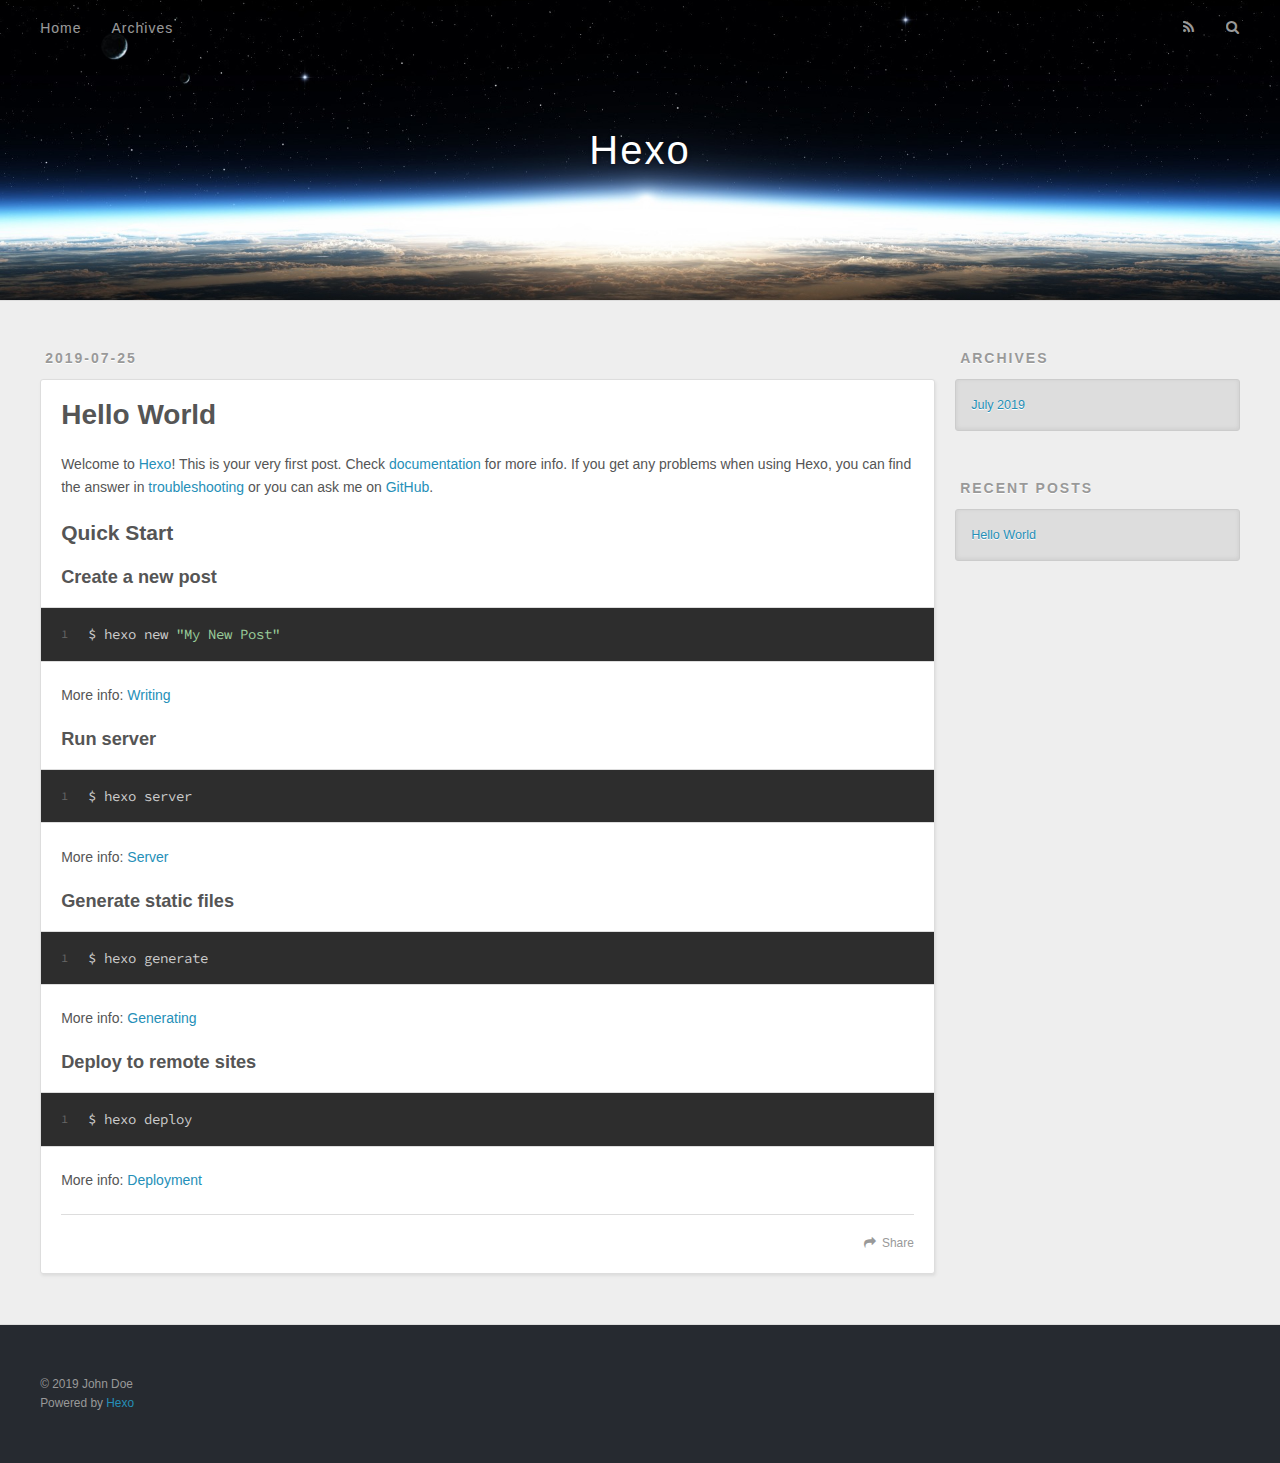
==== index.html @ 96d67572 "Site updated: 2019-07-25 00:45:36" ====
<!DOCTYPE html>
<html>
<head><meta name="generator" content="Hexo 3.9.0">
  <meta charset="utf-8">
  

  
  <title>Hexo</title>
  <meta name="viewport" content="width=device-width, initial-scale=1, maximum-scale=1">
  <meta property="og:type" content="website">
<meta property="og:title" content="Hexo">
<meta property="og:url" content="http://yoursite.com/index.html">
<meta property="og:site_name" content="Hexo">
<meta property="og:locale" content="default">
<meta name="twitter:card" content="summary">
<meta name="twitter:title" content="Hexo">
  
    <link rel="alternate" href="/atom.xml" title="Hexo" type="application/atom+xml">
  
  
    <link rel="icon" href="/favicon.png">
  
  
    <link href="//fonts.googleapis.com/css?family=Source+Code+Pro" rel="stylesheet" type="text/css">
  
  <link rel="stylesheet" href="/css/style.css">
</head>
</html>
<body>
  <div id="container">
    <div id="wrap">
      <header id="header">
  <div id="banner"></div>
  <div id="header-outer" class="outer">
    <div id="header-title" class="inner">
      <h1 id="logo-wrap">
        <a href="/" id="logo">Hexo</a>
      </h1>
      
    </div>
    <div id="header-inner" class="inner">
      <nav id="main-nav">
        <a id="main-nav-toggle" class="nav-icon"></a>
        
          <a class="main-nav-link" href="/">Home</a>
        
          <a class="main-nav-link" href="/archives">Archives</a>
        
      </nav>
      <nav id="sub-nav">
        
          <a id="nav-rss-link" class="nav-icon" href="/atom.xml" title="RSS Feed"></a>
        
        <a id="nav-search-btn" class="nav-icon" title="Search"></a>
      </nav>
      <div id="search-form-wrap">
        <form action="//google.com/search" method="get" accept-charset="UTF-8" class="search-form"><input type="search" name="q" class="search-form-input" placeholder="Search"><button type="submit" class="search-form-submit">&#xF002;</button><input type="hidden" name="sitesearch" value="http://yoursite.com"></form>
      </div>
    </div>
  </div>
</header>
      <div class="outer">
        <section id="main">
  
    <article id="post-hello-world" class="article article-type-post" itemscope itemprop="blogPost">
  <div class="article-meta">
    <a href="/2019/07/25/hello-world/" class="article-date">
  <time datetime="2019-07-24T16:30:35.988Z" itemprop="datePublished">2019-07-25</time>
</a>
    
  </div>
  <div class="article-inner">
    
    
      <header class="article-header">
        
  
    <h1 itemprop="name">
      <a class="article-title" href="/2019/07/25/hello-world/">Hello World</a>
    </h1>
  

      </header>
    
    <div class="article-entry" itemprop="articleBody">
      
        <p>Welcome to <a href="https://hexo.io/" target="_blank" rel="noopener">Hexo</a>! This is your very first post. Check <a href="https://hexo.io/docs/" target="_blank" rel="noopener">documentation</a> for more info. If you get any problems when using Hexo, you can find the answer in <a href="https://hexo.io/docs/troubleshooting.html" target="_blank" rel="noopener">troubleshooting</a> or you can ask me on <a href="https://github.com/hexojs/hexo/issues" target="_blank" rel="noopener">GitHub</a>.</p>
<h2 id="Quick-Start"><a href="#Quick-Start" class="headerlink" title="Quick Start"></a>Quick Start</h2><h3 id="Create-a-new-post"><a href="#Create-a-new-post" class="headerlink" title="Create a new post"></a>Create a new post</h3><figure class="highlight bash"><table><tr><td class="gutter"><pre><span class="line">1</span><br></pre></td><td class="code"><pre><span class="line">$ hexo new <span class="string">"My New Post"</span></span><br></pre></td></tr></table></figure>

<p>More info: <a href="https://hexo.io/docs/writing.html" target="_blank" rel="noopener">Writing</a></p>
<h3 id="Run-server"><a href="#Run-server" class="headerlink" title="Run server"></a>Run server</h3><figure class="highlight bash"><table><tr><td class="gutter"><pre><span class="line">1</span><br></pre></td><td class="code"><pre><span class="line">$ hexo server</span><br></pre></td></tr></table></figure>

<p>More info: <a href="https://hexo.io/docs/server.html" target="_blank" rel="noopener">Server</a></p>
<h3 id="Generate-static-files"><a href="#Generate-static-files" class="headerlink" title="Generate static files"></a>Generate static files</h3><figure class="highlight bash"><table><tr><td class="gutter"><pre><span class="line">1</span><br></pre></td><td class="code"><pre><span class="line">$ hexo generate</span><br></pre></td></tr></table></figure>

<p>More info: <a href="https://hexo.io/docs/generating.html" target="_blank" rel="noopener">Generating</a></p>
<h3 id="Deploy-to-remote-sites"><a href="#Deploy-to-remote-sites" class="headerlink" title="Deploy to remote sites"></a>Deploy to remote sites</h3><figure class="highlight bash"><table><tr><td class="gutter"><pre><span class="line">1</span><br></pre></td><td class="code"><pre><span class="line">$ hexo deploy</span><br></pre></td></tr></table></figure>

<p>More info: <a href="https://hexo.io/docs/deployment.html" target="_blank" rel="noopener">Deployment</a></p>

      
    </div>
    <footer class="article-footer">
      <a data-url="http://yoursite.com/2019/07/25/hello-world/" data-id="cjyhhbfbd0000ii1xx4ukl75j" class="article-share-link">Share</a>
      
      
    </footer>
  </div>
  
</article>


  


</section>
        
          <aside id="sidebar">
  
    

  
    

  
    
  
    
  <div class="widget-wrap">
    <h3 class="widget-title">Archives</h3>
    <div class="widget">
      <ul class="archive-list"><li class="archive-list-item"><a class="archive-list-link" href="/archives/2019/07/">July 2019</a></li></ul>
    </div>
  </div>


  
    
  <div class="widget-wrap">
    <h3 class="widget-title">Recent Posts</h3>
    <div class="widget">
      <ul>
        
          <li>
            <a href="/2019/07/25/hello-world/">Hello World</a>
          </li>
        
      </ul>
    </div>
  </div>

  
</aside>
        
      </div>
      <footer id="footer">
  
  <div class="outer">
    <div id="footer-info" class="inner">
      &copy; 2019 John Doe<br>
      Powered by <a href="http://hexo.io/" target="_blank">Hexo</a>
    </div>
  </div>
</footer>
    </div>
    <nav id="mobile-nav">
  
    <a href="/" class="mobile-nav-link">Home</a>
  
    <a href="/archives" class="mobile-nav-link">Archives</a>
  
</nav>
    

<script src="//ajax.googleapis.com/ajax/libs/jquery/2.0.3/jquery.min.js"></script>


  <link rel="stylesheet" href="/fancybox/jquery.fancybox.css">
  <script src="/fancybox/jquery.fancybox.pack.js"></script>


<script src="/js/script.js"></script>



  </div>
</body>
</html>
---- css/style.css ----
body {
  width: 100%;
}
body:before,
body:after {
  content: "";
  display: table;
}
body:after {
  clear: both;
}
html,
body,
div,
span,
applet,
object,
iframe,
h1,
h2,
h3,
h4,
h5,
h6,
p,
blockquote,
pre,
a,
abbr,
acronym,
address,
big,
cite,
code,
del,
dfn,
em,
img,
ins,
kbd,
q,
s,
samp,
small,
strike,
strong,
sub,
sup,
tt,
var,
dl,
dt,
dd,
ol,
ul,
li,
fieldset,
form,
label,
legend,
table,
caption,
tbody,
tfoot,
thead,
tr,
th,
td {
  margin: 0;
  padding: 0;
  border: 0;
  outline: 0;
  font-weight: inherit;
  font-style: inherit;
  font-family: inherit;
  font-size: 100%;
  vertical-align: baseline;
}
body {
  line-height: 1;
  color: #000;
  background: #fff;
}
ol,
ul {
  list-style: none;
}
table {
  border-collapse: separate;
  border-spacing: 0;
  vertical-align: middle;
}
caption,
th,
td {
  text-align: left;
  font-weight: normal;
  vertical-align: middle;
}
a img {
  border: none;
}
input,
button {
  margin: 0;
  padding: 0;
}
input::-moz-focus-inner,
button::-moz-focus-inner {
  border: 0;
  padding: 0;
}
@font-face {
  font-family: FontAwesome;
  font-style: normal;
  font-weight: normal;
  src: url("fonts/fontawesome-webfont.eot?v=#4.0.3");
  src: url("fonts/fontawesome-webfont.eot?#iefix&v=#4.0.3") format("embedded-opentype"), url("fonts/fontawesome-webfont.woff?v=#4.0.3") format("woff"), url("fonts/fontawesome-webfont.ttf?v=#4.0.3") format("truetype"), url("fonts/fontawesome-webfont.svg#fontawesomeregular?v=#4.0.3") format("svg");
}
html,
body,
#container {
  height: 100%;
}
body {
  background: #eee;
  font: 14px -apple-system, BlinkMacSystemFont, "Segoe UI", "Roboto", "Oxygen", "Ubuntu", "Cantarell", "Fira Sans", "Droid Sans", "Helvetica Neue", sans-serif;
  -webkit-text-size-adjust: 100%;
}
.outer {
  max-width: 1220px;
  margin: 0 auto;
  padding: 0 20px;
}
.outer:before,
.outer:after {
  content: "";
  display: table;
}
.outer:after {
  clear: both;
}
.inner {
  display: inline;
  float: left;
  width: 98.33333333333333%;
  margin: 0 0.833333333333333%;
}
.left,
.alignleft {
  float: left;
}
.right,
.alignright {
  float: right;
}
.clear {
  clear: both;
}
#container {
  position: relative;
}
.mobile-nav-on {
  overflow: hidden;
}
#wrap {
  height: 100%;
  width: 100%;
  position: absolute;
  top: 0;
  left: 0;
  -webkit-transition: 0.2s ease-out;
  -moz-transition: 0.2s ease-out;
  -ms-transition: 0.2s ease-out;
  transition: 0.2s ease-out;
  z-index: 1;
  background: #eee;
}
.mobile-nav-on #wrap {
  left: 280px;
}
@media screen and (min-width: 768px) {
  #main {
    display: inline;
    float: left;
    width: 73.33333333333333%;
    margin: 0 0.833333333333333%;
  }
}
.article-date,
.article-category-link,
.archive-year,
.widget-title {
  text-decoration: none;
  text-transform: uppercase;
  letter-spacing: 2px;
  color: #999;
  margin-bottom: 1em;
  margin-left: 5px;
  line-height: 1em;
  text-shadow: 0 1px #fff;
  font-weight: bold;
}
.article-inner,
.archive-article-inner {
  background: #fff;
  -webkit-box-shadow: 1px 2px 3px #ddd;
  box-shadow: 1px 2px 3px #ddd;
  border: 1px solid #ddd;
  border-radius: 3px;
}
.article-entry h1,
.widget h1 {
  font-size: 2em;
}
.article-entry h2,
.widget h2 {
  font-size: 1.5em;
}
.article-entry h3,
.widget h3 {
  font-size: 1.3em;
}
.article-entry h4,
.widget h4 {
  font-size: 1.2em;
}
.article-entry h5,
.widget h5 {
  font-size: 1em;
}
.article-entry h6,
.widget h6 {
  font-size: 1em;
  color: #999;
}
.article-entry hr,
.widget hr {
  border: 1px dashed #ddd;
}
.article-entry strong,
.widget strong {
  font-weight: bold;
}
.article-entry em,
.widget em,
.article-entry cite,
.widget cite {
  font-style: italic;
}
.article-entry sup,
.widget sup,
.article-entry sub,
.widget sub {
  font-size: 0.75em;
  line-height: 0;
  position: relative;
  vertical-align: baseline;
}
.article-entry sup,
.widget sup {
  top: -0.5em;
}
.article-entry sub,
.widget sub {
  bottom: -0.2em;
}
.article-entry small,
.widget small {
  font-size: 0.85em;
}
.article-entry acronym,
.widget acronym,
.article-entry abbr,
.widget abbr {
  border-bottom: 1px dotted;
}
.article-entry ul,
.widget ul,
.article-entry ol,
.widget ol,
.article-entry dl,
.widget dl {
  margin: 0 20px;
  line-height: 1.6em;
}
.article-entry ul ul,
.widget ul ul,
.article-entry ol ul,
.widget ol ul,
.article-entry ul ol,
.widget ul ol,
.article-entry ol ol,
.widget ol ol {
  margin-top: 0;
  margin-bottom: 0;
}
.article-entry ul,
.widget ul {
  list-style: disc;
}
.article-entry ol,
.widget ol {
  list-style: decimal;
}
.article-entry dt,
.widget dt {
  font-weight: bold;
}
#header {
  height: 300px;
  position: relative;
  border-bottom: 1px solid #ddd;
}
#header:before,
#header:after {
  content: "";
  position: absolute;
  left: 0;
  right: 0;
  height: 40px;
}
#header:before {
  top: 0;
  background: -webkit-linear-gradient(rgba(0,0,0,0.2), transparent);
  background: -moz-linear-gradient(rgba(0,0,0,0.2), transparent);
  background: -ms-linear-gradient(rgba(0,0,0,0.2), transparent);
  background: linear-gradient(rgba(0,0,0,0.2), transparent);
}
#header:after {
  bottom: 0;
  background: -webkit-linear-gradient(transparent, rgba(0,0,0,0.2));
  background: -moz-linear-gradient(transparent, rgba(0,0,0,0.2));
  background: -ms-linear-gradient(transparent, rgba(0,0,0,0.2));
  background: linear-gradient(transparent, rgba(0,0,0,0.2));
}
#header-outer {
  height: 100%;
  position: relative;
}
#header-inner {
  position: relative;
  overflow: hidden;
}
#banner {
  position: absolute;
  top: 0;
  left: 0;
  width: 100%;
  height: 100%;
  background: url("images/banner.jpg") center #000;
  -webkit-background-size: cover;
  -moz-background-size: cover;
  background-size: cover;
  z-index: -1;
}
#header-title {
  text-align: center;
  height: 40px;
  position: absolute;
  top: 50%;
  left: 0;
  margin-top: -20px;
}
#logo,
#subtitle {
  text-decoration: none;
  color: #fff;
  font-weight: 300;
  text-shadow: 0 1px 4px rgba(0,0,0,0.3);
}
#logo {
  font-size: 40px;
  line-height: 40px;
  letter-spacing: 2px;
}
#subtitle {
  font-size: 16px;
  line-height: 16px;
  letter-spacing: 1px;
}
#subtitle-wrap {
  margin-top: 16px;
}
#main-nav {
  float: left;
  margin-left: -15px;
}
.nav-icon,
.main-nav-link {
  float: left;
  color: #fff;
  opacity: 0.6;
  text-decoration: none;
  text-shadow: 0 1px rgba(0,0,0,0.2);
  -webkit-transition: opacity 0.2s;
  -moz-transition: opacity 0.2s;
  -ms-transition: opacity 0.2s;
  transition: opacity 0.2s;
  display: block;
  padding: 20px 15px;
}
.nav-icon:hover,
.main-nav-link:hover {
  opacity: 1;
}
.nav-icon {
  font-family: FontAwesome;
  text-align: center;
  font-size: 14px;
  width: 14px;
  height: 14px;
  padding: 20px 15px;
  position: relative;
  cursor: pointer;
}
.main-nav-link {
  font-weight: 300;
  letter-spacing: 1px;
}
@media screen and (max-width: 479px) {
  .main-nav-link {
    display: none;
  }
}
#main-nav-toggle {
  display: none;
}
#main-nav-toggle:before {
  content: "\f0c9";
}
@media screen and (max-width: 479px) {
  #main-nav-toggle {
    display: block;
  }
}
#sub-nav {
  float: right;
  margin-right: -15px;
}
#nav-rss-link:before {
  content: "\f09e";
}
#nav-search-btn:before {
  content: "\f002";
}
#search-form-wrap {
  position: absolute;
  top: 15px;
  width: 150px;
  height: 30px;
  right: -150px;
  opacity: 0;
  -webkit-transition: 0.2s ease-out;
  -moz-transition: 0.2s ease-out;
  -ms-transition: 0.2s ease-out;
  transition: 0.2s ease-out;
}
#search-form-wrap.on {
  opacity: 1;
  right: 0;
}
@media screen and (max-width: 479px) {
  #search-form-wrap {
    width: 100%;
    right: -100%;
  }
}
.search-form {
  position: absolute;
  top: 0;
  left: 0;
  right: 0;
  background: #fff;
  padding: 5px 15px;
  border-radius: 15px;
  -webkit-box-shadow: 0 0 10px rgba(0,0,0,0.3);
  box-shadow: 0 0 10px rgba(0,0,0,0.3);
}
.search-form-input {
  border: none;
  background: none;
  color: #555;
  width: 100%;
  font: 13px -apple-system, BlinkMacSystemFont, "Segoe UI", "Roboto", "Oxygen", "Ubuntu", "Cantarell", "Fira Sans", "Droid Sans", "Helvetica Neue", sans-serif;
  outline: none;
}
.search-form-input::-webkit-search-results-decoration,
.search-form-input::-webkit-search-cancel-button {
  -webkit-appearance: none;
}
.search-form-submit {
  position: absolute;
  top: 50%;
  right: 10px;
  margin-top: -7px;
  font: 13px FontAwesome;
  border: none;
  background: none;
  color: #bbb;
  cursor: pointer;
}
.search-form-submit:hover,
.search-form-submit:focus {
  color: #777;
}
.article {
  margin: 50px 0;
}
.article-inner {
  overflow: hidden;
}
.article-meta:before,
.article-meta:after {
  content: "";
  display: table;
}
.article-meta:after {
  clear: both;
}
.article-date {
  float: left;
}
.article-category {
  float: left;
  line-height: 1em;
  color: #ccc;
  text-shadow: 0 1px #fff;
  margin-left: 8px;
}
.article-category:before {
  content: "\2022";
}
.article-category-link {
  margin: 0 12px 1em;
}
.article-header {
  padding: 20px 20px 0;
}
.article-title {
  text-decoration: none;
  font-size: 2em;
  font-weight: bold;
  color: #555;
  line-height: 1.1em;
  -webkit-transition: color 0.2s;
  -moz-transition: color 0.2s;
  -ms-transition: color 0.2s;
  transition: color 0.2s;
}
a.article-title:hover {
  color: #258fb8;
}
.article-entry {
  color: #555;
  padding: 0 20px;
}
.article-entry:before,
.article-entry:after {
  content: "";
  display: table;
}
.article-entry:after {
  clear: both;
}
.article-entry p,
.article-entry table {
  line-height: 1.6em;
  margin: 1.6em 0;
}
.article-entry h1,
.article-entry h2,
.article-entry h3,
.article-entry h4,
.article-entry h5,
.article-entry h6 {
  font-weight: bold;
}
.article-entry h1,
.article-entry h2,
.article-entry h3,
.article-entry h4,
.article-entry h5,
.article-entry h6 {
  line-height: 1.1em;
  margin: 1.1em 0;
}
.article-entry a {
  color: #258fb8;
  text-decoration: none;
}
.article-entry a:hover {
  text-decoration: underline;
}
.article-entry ul,
.article-entry ol,
.article-entry dl {
  margin-top: 1.6em;
  margin-bottom: 1.6em;
}
.article-entry img,
.article-entry video {
  max-width: 100%;
  height: auto;
  display: block;
  margin: auto;
}
.article-entry iframe {
  border: none;
}
.article-entry table {
  width: 100%;
  border-collapse: collapse;
  border-spacing: 0;
}
.article-entry th {
  font-weight: bold;
  border-bottom: 3px solid #ddd;
  padding-bottom: 0.5em;
}
.article-entry td {
  border-bottom: 1px solid #ddd;
  padding: 10px 0;
}
.article-entry blockquote {
  font-family: Georgia, "Times New Roman", serif;
  font-size: 1.4em;
  margin: 1.6em 20px;
  text-align: center;
}
.article-entry blockquote footer {
  font-size: 14px;
  margin: 1.6em 0;
  font-family: -apple-system, BlinkMacSystemFont, "Segoe UI", "Roboto", "Oxygen", "Ubuntu", "Cantarell", "Fira Sans", "Droid Sans", "Helvetica Neue", sans-serif;
}
.article-entry blockquote footer cite:before {
  content: "—";
  padding: 0 0.5em;
}
.article-entry .pullquote {
  text-align: left;
  width: 45%;
  margin: 0;
}
.article-entry .pullquote.left {
  margin-left: 0.5em;
  margin-right: 1em;
}
.article-entry .pullquote.right {
  margin-right: 0.5em;
  margin-left: 1em;
}
.article-entry .caption {
  color: #999;
  display: block;
  font-size: 0.9em;
  margin-top: 0.5em;
  position: relative;
  text-align: center;
}
.article-entry .video-container {
  position: relative;
  padding-top: 56.25%;
  height: 0;
  overflow: hidden;
}
.article-entry .video-container iframe,
.article-entry .video-container object,
.article-entry .video-container embed {
  position: absolute;
  top: 0;
  left: 0;
  width: 100%;
  height: 100%;
  margin-top: 0;
}
.article-more-link a {
  display: inline-block;
  line-height: 1em;
  padding: 6px 15px;
  border-radius: 15px;
  background: #eee;
  color: #999;
  text-shadow: 0 1px #fff;
  text-decoration: none;
}
.article-more-link a:hover {
  background: #258fb8;
  color: #fff;
  text-decoration: none;
  text-shadow: 0 1px #1e7293;
}
.article-footer {
  font-size: 0.85em;
  line-height: 1.6em;
  border-top: 1px solid #ddd;
  padding-top: 1.6em;
  margin: 0 20px 20px;
}
.article-footer:before,
.article-footer:after {
  content: "";
  display: table;
}
.article-footer:after {
  clear: both;
}
.article-footer a {
  color: #999;
  text-decoration: none;
}
.article-footer a:hover {
  color: #555;
}
.article-tag-list-item {
  float: left;
  margin-right: 10px;
}
.article-tag-list-link:before {
  content: "#";
}
.article-comment-link {
  float: right;
}
.article-comment-link:before {
  content: "\f075";
  font-family: FontAwesome;
  padding-right: 8px;
}
.article-share-link {
  cursor: pointer;
  float: right;
  margin-left: 20px;
}
.article-share-link:before {
  content: "\f064";
  font-family: FontAwesome;
  padding-right: 6px;
}
#article-nav {
  position: relative;
}
#article-nav:before,
#article-nav:after {
  content: "";
  display: table;
}
#article-nav:after {
  clear: both;
}
@media screen and (min-width: 768px) {
  #article-nav {
    margin: 50px 0;
  }
  #article-nav:before {
    width: 8px;
    height: 8px;
    position: absolute;
    top: 50%;
    left: 50%;
    margin-top: -4px;
    margin-left: -4px;
    content: "";
    border-radius: 50%;
    background: #ddd;
    -webkit-box-shadow: 0 1px 2px #fff;
    box-shadow: 0 1px 2px #fff;
  }
}
.article-nav-link-wrap {
  text-decoration: none;
  text-shadow: 0 1px #fff;
  color: #999;
  -webkit-box-sizing: border-box;
  -moz-box-sizing: border-box;
  box-sizing: border-box;
  margin-top: 50px;
  text-align: center;
  display: block;
}
.article-nav-link-wrap:hover {
  color: #555;
}
@media screen and (min-width: 768px) {
  .article-nav-link-wrap {
    width: 50%;
    margin-top: 0;
  }
}
@media screen and (min-width: 768px) {
  #article-nav-newer {
    float: left;
    text-align: right;
    padding-right: 20px;
  }
}
@media screen and (min-width: 768px) {
  #article-nav-older {
    float: right;
    text-align: left;
    padding-left: 20px;
  }
}
.article-nav-caption {
  text-transform: uppercase;
  letter-spacing: 2px;
  color: #ddd;
  line-height: 1em;
  font-weight: bold;
}
#article-nav-newer .article-nav-caption {
  margin-right: -2px;
}
.article-nav-title {
  font-size: 0.85em;
  line-height: 1.6em;
  margin-top: 0.5em;
}
.article-share-box {
  position: absolute;
  display: none;
  background: #fff;
  -webkit-box-shadow: 1px 2px 10px rgba(0,0,0,0.2);
  box-shadow: 1px 2px 10px rgba(0,0,0,0.2);
  border-radius: 3px;
  margin-left: -145px;
  overflow: hidden;
  z-index: 1;
}
.article-share-box.on {
  display: block;
}
.article-share-input {
  width: 100%;
  background: none;
  -webkit-box-sizing: border-box;
  -moz-box-sizing: border-box;
  box-sizing: border-box;
  font: 14px -apple-system, BlinkMacSystemFont, "Segoe UI", "Roboto", "Oxygen", "Ubuntu", "Cantarell", "Fira Sans", "Droid Sans", "Helvetica Neue", sans-serif;
  padding: 0 15px;
  color: #555;
  outline: none;
  border: 1px solid #ddd;
  border-radius: 3px 3px 0 0;
  height: 36px;
  line-height: 36px;
}
.article-share-links {
  background: #eee;
}
.article-share-links:before,
.article-share-links:after {
  content: "";
  display: table;
}
.article-share-links:after {
  clear: both;
}
.article-share-twitter,
.article-share-facebook,
.article-share-pinterest,
.article-share-google {
  width: 50px;
  height: 36px;
  display: block;
  float: left;
  position: relative;
  color: #999;
  text-shadow: 0 1px #fff;
}
.article-share-twitter:before,
.article-share-facebook:before,
.article-share-pinterest:before,
.article-share-google:before {
  font-size: 20px;
  font-family: FontAwesome;
  width: 20px;
  height: 20px;
  position: absolute;
  top: 50%;
  left: 50%;
  margin-top: -10px;
  margin-left: -10px;
  text-align: center;
}
.article-share-twitter:hover,
.article-share-facebook:hover,
.article-share-pinterest:hover,
.article-share-google:hover {
  color: #fff;
}
.article-share-twitter:before {
  content: "\f099";
}
.article-share-twitter:hover {
  background: #00aced;
  text-shadow: 0 1px #008abe;
}
.article-share-facebook:before {
  content: "\f09a";
}
.article-share-facebook:hover {
  background: #3b5998;
  text-shadow: 0 1px #2f477a;
}
.article-share-pinterest:before {
  content: "\f0d2";
}
.article-share-pinterest:hover {
  background: #cb2027;
  text-shadow: 0 1px #a21a1f;
}
.article-share-google:before {
  content: "\f0d5";
}
.article-share-google:hover {
  background: #dd4b39;
  text-shadow: 0 1px #be3221;
}
.article-gallery {
  background: #000;
  position: relative;
}
.article-gallery-photos {
  position: relative;
  overflow: hidden;
}
.article-gallery-img {
  display: none;
  max-width: 100%;
}
.article-gallery-img:first-child {
  display: block;
}
.article-gallery-img.loaded {
  position: absolute;
  display: block;
}
.article-gallery-img img {
  display: block;
  max-width: 100%;
  margin: 0 auto;
}
#comments {
  background: #fff;
  -webkit-box-shadow: 1px 2px 3px #ddd;
  box-shadow: 1px 2px 3px #ddd;
  padding: 20px;
  border: 1px solid #ddd;
  border-radius: 3px;
  margin: 50px 0;
}
#comments a {
  color: #258fb8;
}
.archives-wrap {
  margin: 50px 0;
}
.archives:before,
.archives:after {
  content: "";
  display: table;
}
.archives:after {
  clear: both;
}
.archive-year-wrap {
  margin-bottom: 1em;
}
.archives {
  -webkit-column-gap: 10px;
  -moz-column-gap: 10px;
  column-gap: 10px;
}
@media screen and (min-width: 480px) and (max-width: 767px) {
  .archives {
    -webkit-column-count: 2;
    -moz-column-count: 2;
    column-count: 2;
  }
}
@media screen and (min-width: 768px) {
  .archives {
    -webkit-column-count: 3;
    -moz-column-count: 3;
    column-count: 3;
  }
}
.archive-article {
  -webkit-column-break-inside: avoid;
  page-break-inside: avoid;
  overflow: hidden;
  break-inside: avoid-column;
}
.archive-article-inner {
  padding: 10px;
  margin-bottom: 15px;
}
.archive-article-title {
  text-decoration: none;
  font-weight: bold;
  color: #555;
  -webkit-transition: color 0.2s;
  -moz-transition: color 0.2s;
  -ms-transition: color 0.2s;
  transition: color 0.2s;
  line-height: 1.6em;
}
.archive-article-title:hover {
  color: #258fb8;
}
.archive-article-footer {
  margin-top: 1em;
}
.archive-article-date {
  color: #999;
  text-decoration: none;
  font-size: 0.85em;
  line-height: 1em;
  margin-bottom: 0.5em;
  display: block;
}
#page-nav {
  margin: 50px auto;
  background: #fff;
  -webkit-box-shadow: 1px 2px 3px #ddd;
  box-shadow: 1px 2px 3px #ddd;
  border: 1px solid #ddd;
  border-radius: 3px;
  text-align: center;
  color: #999;
  overflow: hidden;
}
#page-nav:before,
#page-nav:after {
  content: "";
  display: table;
}
#page-nav:after {
  clear: both;
}
#page-nav a,
#page-nav span {
  padding: 10px 20px;
  line-height: 1;
  height: 2ex;
}
#page-nav a {
  color: #999;
  text-decoration: none;
}
#page-nav a:hover {
  background: #999;
  color: #fff;
}
#page-nav .prev {
  float: left;
}
#page-nav .next {
  float: right;
}
#page-nav .page-number {
  display: inline-block;
}
@media screen and (max-width: 479px) {
  #page-nav .page-number {
    display: none;
  }
}
#page-nav .current {
  color: #555;
  font-weight: bold;
}
#page-nav .space {
  color: #ddd;
}
#footer {
  background: #262a30;
  padding: 50px 0;
  border-top: 1px solid #ddd;
  color: #999;
}
#footer a {
  color: #258fb8;
  text-decoration: none;
}
#footer a:hover {
  text-decoration: underline;
}
#footer-info {
  line-height: 1.6em;
  font-size: 0.85em;
}
.article-entry pre,
.article-entry .highlight {
  background: #2d2d2d;
  margin: 0 -20px;
  padding: 15px 20px;
  border-style: solid;
  border-color: #ddd;
  border-width: 1px 0;
  overflow: auto;
  color: #ccc;
  line-height: 22.400000000000002px;
}
.article-entry .highlight .gutter pre,
.article-entry .gist .gist-file .gist-data .line-numbers {
  color: #666;
  font-size: 0.85em;
}
.article-entry pre,
.article-entry code {
  font-family: "Source Code Pro", Consolas, Monaco, Menlo, Consolas, monospace;
}
.article-entry code {
  background: #eee;
  text-shadow: 0 1px #fff;
  padding: 0 0.3em;
}
.article-entry pre code {
  background: none;
  text-shadow: none;
  padding: 0;
}
.article-entry .highlight pre {
  border: none;
  margin: 0;
  padding: 0;
}
.article-entry .highlight table {
  margin: 0;
  width: auto;
}
.article-entry .highlight td {
  border: none;
  padding: 0;
}
.article-entry .highlight figcaption {
  font-size: 0.85em;
  color: #999;
  line-height: 1em;
  margin-bottom: 1em;
}
.article-entry .highlight figcaption:before,
.article-entry .highlight figcaption:after {
  content: "";
  display: table;
}
.article-entry .highlight figcaption:after {
  clear: both;
}
.article-entry .highlight figcaption a {
  float: right;
}
.article-entry .highlight .gutter pre {
  text-align: right;
  padding-right: 20px;
}
.article-entry .highlight .line {
  height: 22.400000000000002px;
}
.article-entry .highlight .line.marked {
  background: #515151;
}
.article-entry .gist {
  margin: 0 -20px;
  border-style: solid;
  border-color: #ddd;
  border-width: 1px 0;
  background: #2d2d2d;
  padding: 15px 20px 15px 0;
}
.article-entry .gist .gist-file {
  border: none;
  font-family: "Source Code Pro", Consolas, Monaco, Menlo, Consolas, monospace;
  margin: 0;
}
.article-entry .gist .gist-file .gist-data {
  background: none;
  border: none;
}
.article-entry .gist .gist-file .gist-data .line-numbers {
  background: none;
  border: none;
  padding: 0 20px 0 0;
}
.article-entry .gist .gist-file .gist-data .line-data {
  padding: 0 !important;
}
.article-entry .gist .gist-file .highlight {
  margin: 0;
  padding: 0;
  border: none;
}
.article-entry .gist .gist-file .gist-meta {
  background: #2d2d2d;
  color: #999;
  font: 0.85em -apple-system, BlinkMacSystemFont, "Segoe UI", "Roboto", "Oxygen", "Ubuntu", "Cantarell", "Fira Sans", "Droid Sans", "Helvetica Neue", sans-serif;
  text-shadow: 0 0;
  padding: 0;
  margin-top: 1em;
  margin-left: 20px;
}
.article-entry .gist .gist-file .gist-meta a {
  color: #258fb8;
  font-weight: normal;
}
.article-entry .gist .gist-file .gist-meta a:hover {
  text-decoration: underline;
}
pre .comment,
pre .title {
  color: #999;
}
pre .variable,
pre .attribute,
pre .tag,
pre .regexp,
pre .ruby .constant,
pre .xml .tag .title,
pre .xml .pi,
pre .xml .doctype,
pre .html .doctype,
pre .css .id,
pre .css .class,
pre .css .pseudo {
  color: #f2777a;
}
pre .number,
pre .preprocessor,
pre .built_in,
pre .literal,
pre .params,
pre .constant {
  color: #f99157;
}
pre .class,
pre .ruby .class .title,
pre .css .rules .attribute {
  color: #9c9;
}
pre .string,
pre .value,
pre .inheritance,
pre .header,
pre .ruby .symbol,
pre .xml .cdata {
  color: #9c9;
}
pre .css .hexcolor {
  color: #6cc;
}
pre .function,
pre .python .decorator,
pre .python .title,
pre .ruby .function .title,
pre .ruby .title .keyword,
pre .perl .sub,
pre .javascript .title,
pre .coffeescript .title {
  color: #69c;
}
pre .keyword,
pre .javascript .function {
  color: #c9c;
}
@media screen and (max-width: 479px) {
  #mobile-nav {
    position: absolute;
    top: 0;
    left: 0;
    width: 280px;
    height: 100%;
    background: #191919;
    border-right: 1px solid #fff;
  }
}
@media screen and (max-width: 479px) {
  .mobile-nav-link {
    display: block;
    color: #999;
    text-decoration: none;
    padding: 15px 20px;
    font-weight: bold;
  }
  .mobile-nav-link:hover {
    color: #fff;
  }
}
@media screen and (min-width: 768px) {
  #sidebar {
    display: inline;
    float: left;
    width: 23.333333333333332%;
    margin: 0 0.833333333333333%;
  }
}
.widget-wrap {
  margin: 50px 0;
}
.widget {
  color: #777;
  text-shadow: 0 1px #fff;
  background: #ddd;
  -webkit-box-shadow: 0 -1px 4px #ccc inset;
  box-shadow: 0 -1px 4px #ccc inset;
  border: 1px solid #ccc;
  padding: 15px;
  border-radius: 3px;
}
.widget a {
  color: #258fb8;
  text-decoration: none;
}
.widget a:hover {
  text-decoration: underline;
}
.widget ul ul,
.widget ol ul,
.widget dl ul,
.widget ul ol,
.widget ol ol,
.widget dl ol,
.widget ul dl,
.widget ol dl,
.widget dl dl {
  margin-left: 15px;
  list-style: disc;
}
.widget {
  line-height: 1.6em;
  word-wrap: break-word;
  font-size: 0.9em;
}
.widget ul,
.widget ol {
  list-style: none;
  margin: 0;
}
.widget ul ul,
.widget ol ul,
.widget ul ol,
.widget ol ol {
  margin: 0 20px;
}
.widget ul ul,
.widget ol ul {
  list-style: disc;
}
.widget ul ol,
.widget ol ol {
  list-style: decimal;
}
.category-list-count,
.tag-list-count,
.archive-list-count {
  padding-left: 5px;
  color: #999;
  font-size: 0.85em;
}
.category-list-count:before,
.tag-list-count:before,
.archive-list-count:before {
  content: "(";
}
.category-list-count:after,
.tag-list-count:after,
.archive-list-count:after {
  content: ")";
}
.tagcloud a {
  margin-right: 5px;
  display: inline-block;
}
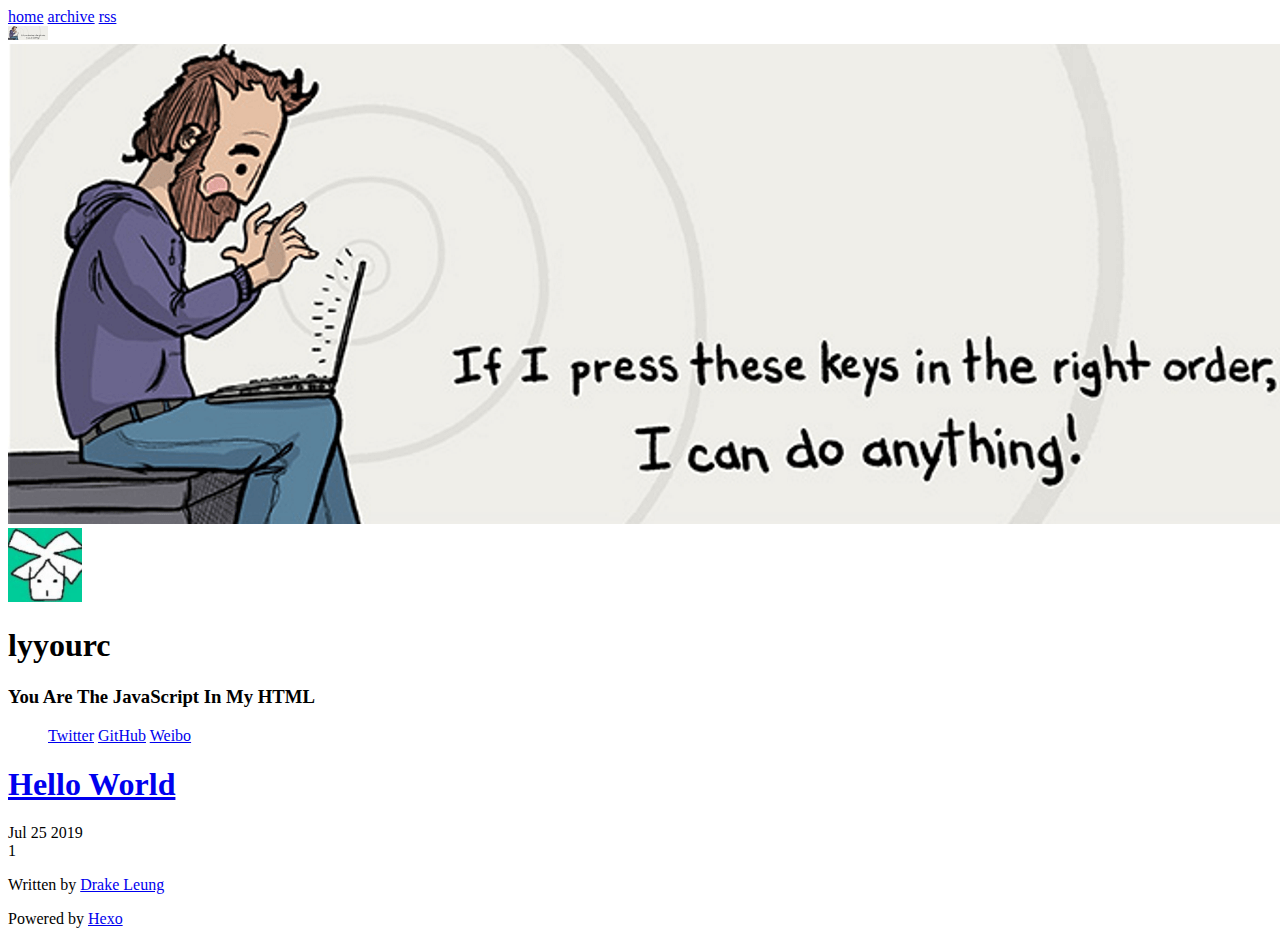
==== commit 87f7f55e: "Site updated: 2019-07-25 01:21:03" ====
--- a/index.html
+++ b/index.html
@@ -2,187 +2,90 @@
 <html>
 <head><meta name="generator" content="Hexo 3.9.0">
   <meta charset="utf-8">
+  <title>lyyourc</title>
+  <meta name="viewport" content="width=device-width, initial-scale=1, maximum-scale=1">
+  <link rel="shortcut icon" href="/favicon.ico">
+  <link rel="stylesheet" href="/css/app.css">
+  <!-- <link rel='stylesheet' href='http://fonts.useso.com/css?family=Source+Code+Pro'> -->
   
-
-  
-  <title>Hexo</title>
-  <meta name="viewport" content="width=device-width, initial-scale=1, maximum-scale=1">
-  <meta property="og:type" content="website">
-<meta property="og:title" content="Hexo">
-<meta property="og:url" content="http://yoursite.com/index.html">
-<meta property="og:site_name" content="Hexo">
-<meta property="og:locale" content="default">
-<meta name="twitter:card" content="summary">
-<meta name="twitter:title" content="Hexo">
-  
-    <link rel="alternate" href="/atom.xml" title="Hexo" type="application/atom+xml">
-  
-  
-    <link rel="icon" href="/favicon.png">
-  
-  
-    <link href="//fonts.googleapis.com/css?family=Source+Code+Pro" rel="stylesheet" type="text/css">
-  
-  <link rel="stylesheet" href="/css/style.css">
 </head>
 </html>
 <body>
-  <div id="container">
-    <div id="wrap">
-      <header id="header">
-  <div id="banner"></div>
-  <div id="header-outer" class="outer">
-    <div id="header-title" class="inner">
-      <h1 id="logo-wrap">
-        <a href="/" id="logo">Hexo</a>
-      </h1>
-      
-    </div>
-    <div id="header-inner" class="inner">
-      <nav id="main-nav">
-        <a id="main-nav-toggle" class="nav-icon"></a>
-        
-          <a class="main-nav-link" href="/">Home</a>
-        
-          <a class="main-nav-link" href="/archives">Archives</a>
-        
-      </nav>
-      <nav id="sub-nav">
-        
-          <a id="nav-rss-link" class="nav-icon" href="/atom.xml" title="RSS Feed"></a>
-        
-        <a id="nav-search-btn" class="nav-icon" title="Search"></a>
-      </nav>
-      <div id="search-form-wrap">
-        <form action="//google.com/search" method="get" accept-charset="UTF-8" class="search-form"><input type="search" name="q" class="search-form-input" placeholder="Search"><button type="submit" class="search-form-submit">&#xF002;</button><input type="hidden" name="sitesearch" value="http://yoursite.com"></form>
-      </div>
-    </div>
-  </div>
-</header>
-      <div class="outer">
-        <section id="main">
-  
-    <article id="post-hello-world" class="article article-type-post" itemscope itemprop="blogPost">
-  <div class="article-meta">
-    <a href="/2019/07/25/hello-world/" class="article-date">
-  <time datetime="2019-07-24T16:30:35.988Z" itemprop="datePublished">2019-07-25</time>
-</a>
-    
-  </div>
-  <div class="article-inner">
-    
-    
-      <header class="article-header">
-        
-  
-    <h1 itemprop="name">
-      <a class="article-title" href="/2019/07/25/hello-world/">Hello World</a>
-    </h1>
-  
-
-      </header>
-    
-    <div class="article-entry" itemprop="articleBody">
-      
-        <p>Welcome to <a href="https://hexo.io/" target="_blank" rel="noopener">Hexo</a>! This is your very first post. Check <a href="https://hexo.io/docs/" target="_blank" rel="noopener">documentation</a> for more info. If you get any problems when using Hexo, you can find the answer in <a href="https://hexo.io/docs/troubleshooting.html" target="_blank" rel="noopener">troubleshooting</a> or you can ask me on <a href="https://github.com/hexojs/hexo/issues" target="_blank" rel="noopener">GitHub</a>.</p>
-<h2 id="Quick-Start"><a href="#Quick-Start" class="headerlink" title="Quick Start"></a>Quick Start</h2><h3 id="Create-a-new-post"><a href="#Create-a-new-post" class="headerlink" title="Create a new post"></a>Create a new post</h3><figure class="highlight bash"><table><tr><td class="gutter"><pre><span class="line">1</span><br></pre></td><td class="code"><pre><span class="line">$ hexo new <span class="string">"My New Post"</span></span><br></pre></td></tr></table></figure>
-
-<p>More info: <a href="https://hexo.io/docs/writing.html" target="_blank" rel="noopener">Writing</a></p>
-<h3 id="Run-server"><a href="#Run-server" class="headerlink" title="Run server"></a>Run server</h3><figure class="highlight bash"><table><tr><td class="gutter"><pre><span class="line">1</span><br></pre></td><td class="code"><pre><span class="line">$ hexo server</span><br></pre></td></tr></table></figure>
-
-<p>More info: <a href="https://hexo.io/docs/server.html" target="_blank" rel="noopener">Server</a></p>
-<h3 id="Generate-static-files"><a href="#Generate-static-files" class="headerlink" title="Generate static files"></a>Generate static files</h3><figure class="highlight bash"><table><tr><td class="gutter"><pre><span class="line">1</span><br></pre></td><td class="code"><pre><span class="line">$ hexo generate</span><br></pre></td></tr></table></figure>
-
-<p>More info: <a href="https://hexo.io/docs/generating.html" target="_blank" rel="noopener">Generating</a></p>
-<h3 id="Deploy-to-remote-sites"><a href="#Deploy-to-remote-sites" class="headerlink" title="Deploy to remote sites"></a>Deploy to remote sites</h3><figure class="highlight bash"><table><tr><td class="gutter"><pre><span class="line">1</span><br></pre></td><td class="code"><pre><span class="line">$ hexo deploy</span><br></pre></td></tr></table></figure>
-
-<p>More info: <a href="https://hexo.io/docs/deployment.html" target="_blank" rel="noopener">Deployment</a></p>
-
-      
-    </div>
-    <footer class="article-footer">
-      <a data-url="http://yoursite.com/2019/07/25/hello-world/" data-id="cjyhhbfbd0000ii1xx4ukl75j" class="article-share-link">Share</a>
-      
-      
-    </footer>
-  </div>
-  
-</article>
-
-
-  
-
-
-</section>
-        
-          <aside id="sidebar">
+  <nav class="app-nav">
   
     
-
-  
-    
-
-  
+      <a class="active" href="/.">home</a>
     
   
     
-  <div class="widget-wrap">
-    <h3 class="widget-title">Archives</h3>
-    <div class="widget">
-      <ul class="archive-list"><li class="archive-list-item"><a class="archive-list-link" href="/archives/2019/07/">July 2019</a></li></ul>
-    </div>
-  </div>
-
-
+      <a href="/archives">archive</a>
+    
   
     
-  <div class="widget-wrap">
-    <h3 class="widget-title">Recent Posts</h3>
-    <div class="widget">
-      <ul>
-        
-          <li>
-            <a href="/2019/07/25/hello-world/">Hello World</a>
-          </li>
-        
-      </ul>
-    </div>
-  </div>
+      <a href="/atom.xml">rss</a>
+    
+  
+</nav>
 
+  <header class="app-header">
+  <section class="banner">
+    <!-- http://daverupert.com/2015/12/intrinsic-placeholders-with-picture/ -->
+    <div class="placeholder"></div>
+    <img
+      class="banner-small"
+      data-src="/images/banner-large.png"
+      src="/images/banner-small.png"
+      alt="banner"
+    >
+  </section>
+
+  <section class="description">
+    <img class="avatar" src="/images/avatar.png" alt="avatar" />
+    <h1 class="title"> lyyourc </h1>
+    <h3 class="subtitle"> You Are The JavaScript In My HTML </h3>
+  </section>
+
+  <ul class="social-list">
+    <a href="https://twitter.com/DrakeLeung">Twitter</a>
+    <a href="https://github.com/DrakeLeung">GitHub</a>
+    <a href="http://weibo.com/cha12chalyc">Weibo</a>
+  </ul>
+</header>
+
+<main class="index">
   
-</aside>
+    <article>
+      <h1 class="article-title">
+        <a href="/2019/07/25/hello-world/">Hello World</a>
+      </h1>
+
+      <div class="article-entry">
         
       </div>
-      <footer id="footer">
+
+      <div class="article-meta">
+        <span class="article-date">Jul 25 2019</span>
+      </div>
+    </article>
   
-  <div class="outer">
-    <div id="footer-info" class="inner">
-      &copy; 2019 John Doe<br>
-      Powered by <a href="http://hexo.io/" target="_blank">Hexo</a>
-    </div>
-  </div>
+
+  <nav class="page-nav">
+  <span class="page-number current">1</span>
+</nav>
+
+</main>
+
+<footer class="app-footer">
+  <p>
+    Written by
+    <a href="https://github.com/DrakeLeung/hexo-theme-again">
+      Drake Leung
+    </a>
+  </p>
+  <p> Powered by <a href="https://hexo.io"> Hexo </a> <p>
 </footer>
-    </div>
-    <nav id="mobile-nav">
-  
-    <a href="/" class="mobile-nav-link">Home</a>
-  
-    <a href="/archives" class="mobile-nav-link">Archives</a>
-  
-</nav>
-    
 
-<script src="//ajax.googleapis.com/ajax/libs/jquery/2.0.3/jquery.min.js"></script>
+<script src="/js/app.js"></script>
 
-
-  <link rel="stylesheet" href="/fancybox/jquery.fancybox.css">
-  <script src="/fancybox/jquery.fancybox.pack.js"></script>
-
-
-<script src="/js/script.js"></script>
-
-
-
-  </div>
 </body>
-</html>+</html>
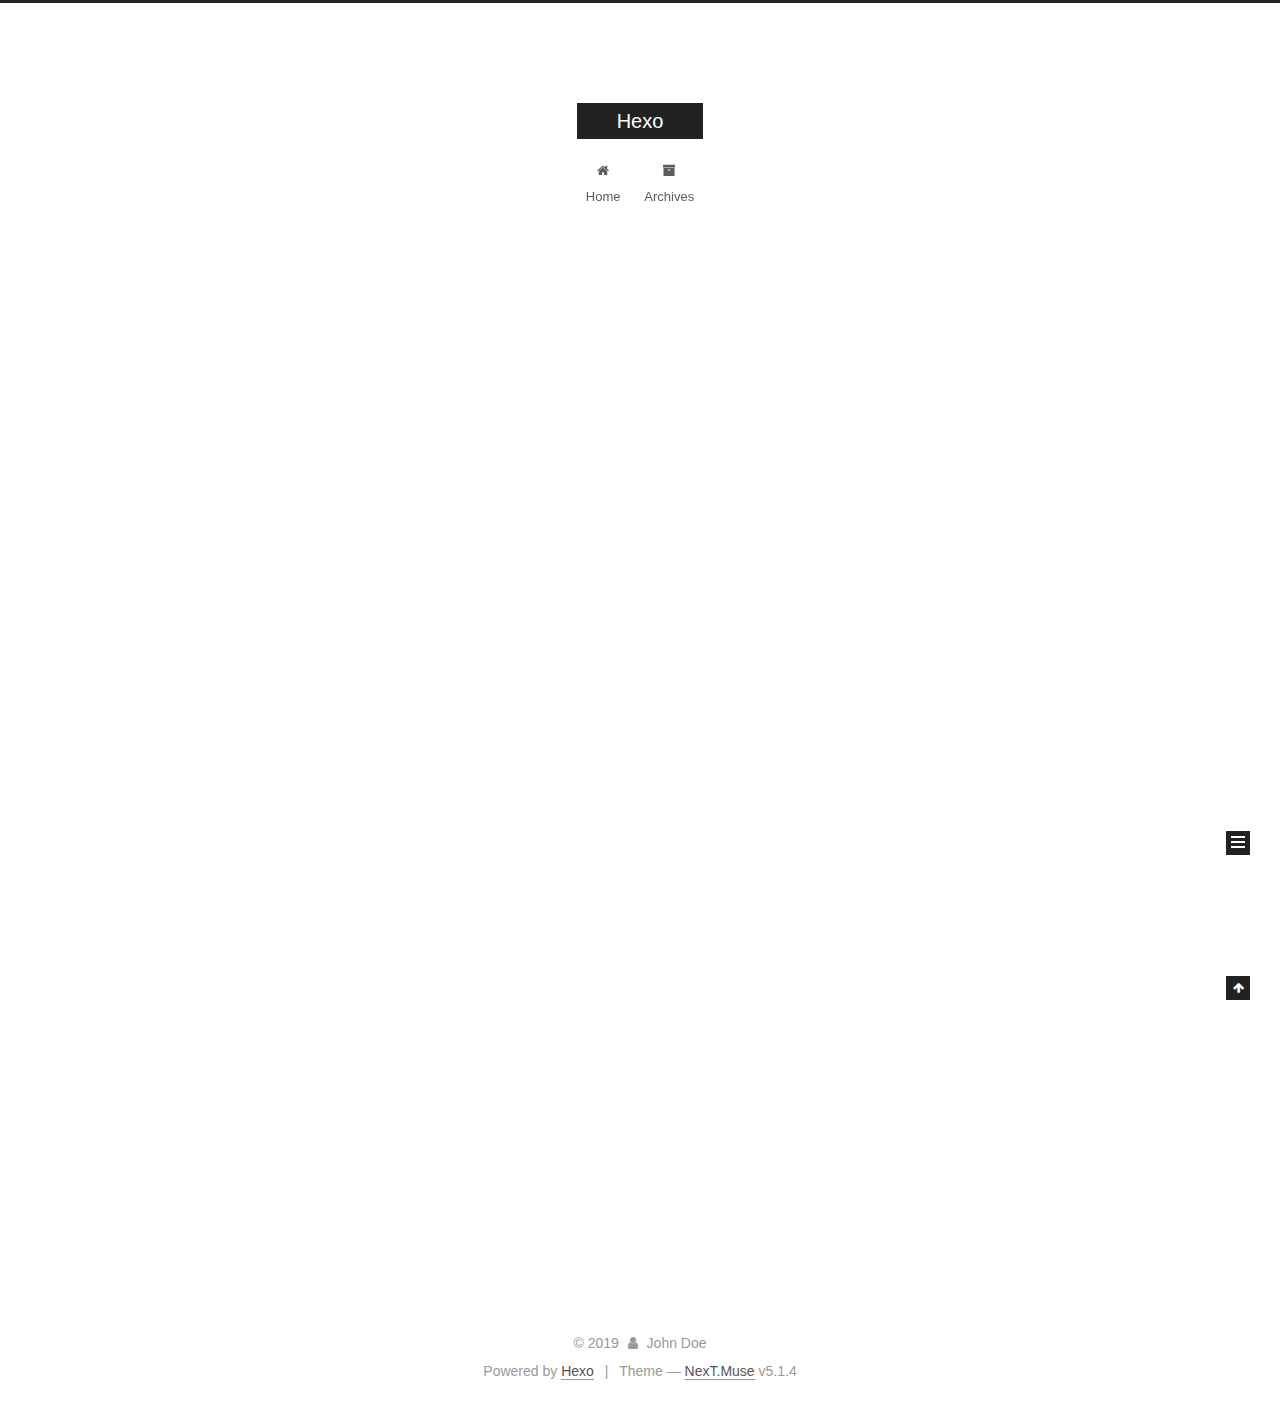
==== commit 24db7d29: "Site updated: 2019-07-25 01:34:43" ====
--- a/index.html
+++ b/index.html
@@ -1,91 +1,620 @@
 <!DOCTYPE html>
-<html>
+
+
+
+  
+
+
+<html class="theme-next muse use-motion" lang>
 <head><meta name="generator" content="Hexo 3.9.0">
-  <meta charset="utf-8">
-  <title>lyyourc</title>
-  <meta name="viewport" content="width=device-width, initial-scale=1, maximum-scale=1">
-  <link rel="shortcut icon" href="/favicon.ico">
-  <link rel="stylesheet" href="/css/app.css">
-  <!-- <link rel='stylesheet' href='http://fonts.useso.com/css?family=Source+Code+Pro'> -->
-  
+  <meta charset="UTF-8">
+<meta http-equiv="X-UA-Compatible" content="IE=edge">
+<meta name="viewport" content="width=device-width, initial-scale=1, maximum-scale=1">
+<meta name="theme-color" content="#222">
+
+
+
+
+
+
+
+
+
+<meta http-equiv="Cache-Control" content="no-transform">
+<meta http-equiv="Cache-Control" content="no-siteapp">
+
+
+
+
+
+
+
+
+
+
+
+
+
+
+
+
+  
+  
+  <link href="/lib/fancybox/source/jquery.fancybox.css?v=2.1.5" rel="stylesheet" type="text/css">
+
+
+
+
+
+
+
+<link href="/lib/font-awesome/css/font-awesome.min.css?v=4.6.2" rel="stylesheet" type="text/css">
+
+<link href="/css/main.css?v=5.1.4" rel="stylesheet" type="text/css">
+
+
+  <link rel="apple-touch-icon" sizes="180x180" href="/images/apple-touch-icon-next.png?v=5.1.4">
+
+
+  <link rel="icon" type="image/png" sizes="32x32" href="/images/favicon-32x32-next.png?v=5.1.4">
+
+
+  <link rel="icon" type="image/png" sizes="16x16" href="/images/favicon-16x16-next.png?v=5.1.4">
+
+
+  <link rel="mask-icon" href="/images/logo.svg?v=5.1.4" color="#222">
+
+
+
+
+
+  <meta name="keywords" content="Hexo, NexT">
+
+
+
+
+
+
+
+
+
+
+<meta property="og:type" content="website">
+<meta property="og:title" content="Hexo">
+<meta property="og:url" content="http://yoursite.com/index.html">
+<meta property="og:site_name" content="Hexo">
+<meta property="og:locale" content="default">
+<meta name="twitter:card" content="summary">
+<meta name="twitter:title" content="Hexo">
+
+
+
+<script type="text/javascript" id="hexo.configurations">
+  var NexT = window.NexT || {};
+  var CONFIG = {
+    root: '/',
+    scheme: 'Muse',
+    version: '5.1.4',
+    sidebar: {"position":"left","display":"post","offset":12,"b2t":false,"scrollpercent":false,"onmobile":false},
+    fancybox: true,
+    tabs: true,
+    motion: {"enable":true,"async":false,"transition":{"post_block":"fadeIn","post_header":"slideDownIn","post_body":"slideDownIn","coll_header":"slideLeftIn","sidebar":"slideUpIn"}},
+    duoshuo: {
+      userId: '0',
+      author: 'Author'
+    },
+    algolia: {
+      applicationID: '',
+      apiKey: '',
+      indexName: '',
+      hits: {"per_page":10},
+      labels: {"input_placeholder":"Search for Posts","hits_empty":"We didn't find any results for the search: ${query}","hits_stats":"${hits} results found in ${time} ms"}
+    }
+  };
+</script>
+
+
+
+  <link rel="canonical" href="http://yoursite.com/">
+
+
+
+
+
+  <title>Hexo</title>
+  
+
+
+
+
+
+
+
+
 </head>
-</html>
-<body>
-  <nav class="app-nav">
-  
-    
-      <a class="active" href="/.">home</a>
-    
-  
-    
-      <a href="/archives">archive</a>
-    
-  
-    
-      <a href="/atom.xml">rss</a>
-    
+
+<body itemscope itemtype="http://schema.org/WebPage" lang="default">
+
+  
+  
+    
+  
+
+  <div class="container sidebar-position-left 
+  page-home">
+    <div class="headband"></div>
+
+    <header id="header" class="header" itemscope itemtype="http://schema.org/WPHeader">
+      <div class="header-inner"><div class="site-brand-wrapper">
+  <div class="site-meta ">
+    
+
+    <div class="custom-logo-site-title">
+      <a href="/" class="brand" rel="start">
+        <span class="logo-line-before"><i></i></span>
+        <span class="site-title">Hexo</span>
+        <span class="logo-line-after"><i></i></span>
+      </a>
+    </div>
+      
+        <p class="site-subtitle"></p>
+      
+  </div>
+
+  <div class="site-nav-toggle">
+    <button>
+      <span class="btn-bar"></span>
+      <span class="btn-bar"></span>
+      <span class="btn-bar"></span>
+    </button>
+  </div>
+</div>
+
+<nav class="site-nav">
+  
+
+  
+    <ul id="menu" class="menu">
+      
+        
+        <li class="menu-item menu-item-home">
+          <a href="/" rel="section">
+            
+              <i class="menu-item-icon fa fa-fw fa-home"></i> <br>
+            
+            Home
+          </a>
+        </li>
+      
+        
+        <li class="menu-item menu-item-archives">
+          <a href="/archives/" rel="section">
+            
+              <i class="menu-item-icon fa fa-fw fa-archive"></i> <br>
+            
+            Archives
+          </a>
+        </li>
+      
+
+      
+    </ul>
+  
+
   
 </nav>
 
-  <header class="app-header">
-  <section class="banner">
-    <!-- http://daverupert.com/2015/12/intrinsic-placeholders-with-picture/ -->
-    <div class="placeholder"></div>
-    <img
-      class="banner-small"
-      data-src="/images/banner-large.png"
-      src="/images/banner-small.png"
-      alt="banner"
-    >
+
+
+ </div>
+    </header>
+
+    <main id="main" class="main">
+      <div class="main-inner">
+        <div class="content-wrap">
+          <div id="content" class="content">
+            
+  <section id="posts" class="posts-expand">
+    
+      
+
+  
+
+  
+  
+  
+
+  <article class="post post-type-normal" itemscope itemtype="http://schema.org/Article">
+  
+  
+  
+  <div class="post-block">
+    <link itemprop="mainEntityOfPage" href="http://yoursite.com/2019/07/25/hello-world/">
+
+    <span hidden itemprop="author" itemscope itemtype="http://schema.org/Person">
+      <meta itemprop="name" content="John Doe">
+      <meta itemprop="description" content>
+      <meta itemprop="image" content="/images/avatar.gif">
+    </span>
+
+    <span hidden itemprop="publisher" itemscope itemtype="http://schema.org/Organization">
+      <meta itemprop="name" content="Hexo">
+    </span>
+
+    
+      <header class="post-header">
+
+        
+        
+          <h1 class="post-title" itemprop="name headline">
+                
+                <a class="post-title-link" href="/2019/07/25/hello-world/" itemprop="url">Hello World</a></h1>
+        
+
+        <div class="post-meta">
+          <span class="post-time">
+            
+              <span class="post-meta-item-icon">
+                <i class="fa fa-calendar-o"></i>
+              </span>
+              
+                <span class="post-meta-item-text">Posted on</span>
+              
+              <time title="Post created" itemprop="dateCreated datePublished" datetime="2019-07-25T00:30:35+08:00">
+                2019-07-25
+              </time>
+            
+
+            
+
+            
+          </span>
+
+          
+
+          
+            
+          
+
+          
+          
+
+          
+
+          
+
+          
+
+        </div>
+      </header>
+    
+
+    
+    
+    
+    <div class="post-body" itemprop="articleBody">
+
+      
+      
+
+      
+        
+          
+            <p>Welcome to <a href="https://hexo.io/" target="_blank" rel="noopener">Hexo</a>! This is your very first post. Check <a href="https://hexo.io/docs/" target="_blank" rel="noopener">documentation</a> for more info. If you get any problems when using Hexo, you can find the answer in <a href="https://hexo.io/docs/troubleshooting.html" target="_blank" rel="noopener">troubleshooting</a> or you can ask me on <a href="https://github.com/hexojs/hexo/issues" target="_blank" rel="noopener">GitHub</a>.</p>
+<h2 id="Quick-Start"><a href="#Quick-Start" class="headerlink" title="Quick Start"></a>Quick Start</h2><h3 id="Create-a-new-post"><a href="#Create-a-new-post" class="headerlink" title="Create a new post"></a>Create a new post</h3><figure class="highlight bash"><table><tr><td class="gutter"><pre><span class="line">1</span><br></pre></td><td class="code"><pre><span class="line">$ hexo new <span class="string">"My New Post"</span></span><br></pre></td></tr></table></figure>
+
+<p>More info: <a href="https://hexo.io/docs/writing.html" target="_blank" rel="noopener">Writing</a></p>
+<h3 id="Run-server"><a href="#Run-server" class="headerlink" title="Run server"></a>Run server</h3><figure class="highlight bash"><table><tr><td class="gutter"><pre><span class="line">1</span><br></pre></td><td class="code"><pre><span class="line">$ hexo server</span><br></pre></td></tr></table></figure>
+
+<p>More info: <a href="https://hexo.io/docs/server.html" target="_blank" rel="noopener">Server</a></p>
+<h3 id="Generate-static-files"><a href="#Generate-static-files" class="headerlink" title="Generate static files"></a>Generate static files</h3><figure class="highlight bash"><table><tr><td class="gutter"><pre><span class="line">1</span><br></pre></td><td class="code"><pre><span class="line">$ hexo generate</span><br></pre></td></tr></table></figure>
+
+<p>More info: <a href="https://hexo.io/docs/generating.html" target="_blank" rel="noopener">Generating</a></p>
+<h3 id="Deploy-to-remote-sites"><a href="#Deploy-to-remote-sites" class="headerlink" title="Deploy to remote sites"></a>Deploy to remote sites</h3><figure class="highlight bash"><table><tr><td class="gutter"><pre><span class="line">1</span><br></pre></td><td class="code"><pre><span class="line">$ hexo deploy</span><br></pre></td></tr></table></figure>
+
+<p>More info: <a href="https://hexo.io/docs/deployment.html" target="_blank" rel="noopener">Deployment</a></p>
+
+          
+        
+      
+    </div>
+    
+    
+    
+
+    
+
+    
+
+    
+
+    <footer class="post-footer">
+      
+
+      
+
+      
+
+      
+      
+        <div class="post-eof"></div>
+      
+    </footer>
+  </div>
+  
+  
+  
+  </article>
+
+
+    
   </section>
 
-  <section class="description">
-    <img class="avatar" src="/images/avatar.png" alt="avatar" />
-    <h1 class="title"> lyyourc </h1>
-    <h3 class="subtitle"> You Are The JavaScript In My HTML </h3>
-  </section>
-
-  <ul class="social-list">
-    <a href="https://twitter.com/DrakeLeung">Twitter</a>
-    <a href="https://github.com/DrakeLeung">GitHub</a>
-    <a href="http://weibo.com/cha12chalyc">Weibo</a>
-  </ul>
-</header>
-
-<main class="index">
-  
-    <article>
-      <h1 class="article-title">
-        <a href="/2019/07/25/hello-world/">Hello World</a>
-      </h1>
-
-      <div class="article-entry">
+  
+
+
+          </div>
+          
+
+
+          
+
+        </div>
+        
+          
+  
+  <div class="sidebar-toggle">
+    <div class="sidebar-toggle-line-wrap">
+      <span class="sidebar-toggle-line sidebar-toggle-line-first"></span>
+      <span class="sidebar-toggle-line sidebar-toggle-line-middle"></span>
+      <span class="sidebar-toggle-line sidebar-toggle-line-last"></span>
+    </div>
+  </div>
+
+  <aside id="sidebar" class="sidebar">
+    
+    <div class="sidebar-inner">
+
+      
+
+      
+
+      <section class="site-overview-wrap sidebar-panel sidebar-panel-active">
+        <div class="site-overview">
+          <div class="site-author motion-element" itemprop="author" itemscope itemtype="http://schema.org/Person">
+            
+              <p class="site-author-name" itemprop="name">John Doe</p>
+              <p class="site-description motion-element" itemprop="description"></p>
+          </div>
+
+          <nav class="site-state motion-element">
+
+            
+              <div class="site-state-item site-state-posts">
+              
+                <a href="/archives/">
+              
+                  <span class="site-state-item-count">1</span>
+                  <span class="site-state-item-name">posts</span>
+                </a>
+              </div>
+            
+
+            
+
+            
+
+          </nav>
+
+          
+
+          
+
+          
+          
+
+          
+          
+
+          
+
+        </div>
+      </section>
+
+      
+
+      
+
+    </div>
+  </aside>
+
+
         
       </div>
-
-      <div class="article-meta">
-        <span class="article-date">Jul 25 2019</span>
+    </main>
+
+    <footer id="footer" class="footer">
+      <div class="footer-inner">
+        <div class="copyright">&copy; <span itemprop="copyrightYear">2019</span>
+  <span class="with-love">
+    <i class="fa fa-user"></i>
+  </span>
+  <span class="author" itemprop="copyrightHolder">John Doe</span>
+
+  
+</div>
+
+
+  <div class="powered-by">Powered by <a class="theme-link" target="_blank" href="https://hexo.io">Hexo</a></div>
+
+
+
+  <span class="post-meta-divider">|</span>
+
+
+
+  <div class="theme-info">Theme &mdash; <a class="theme-link" target="_blank" href="https://github.com/iissnan/hexo-theme-next">NexT.Muse</a> v5.1.4</div>
+
+
+
+
+        
+
+
+
+
+
+
+
+        
       </div>
-    </article>
-  
-
-  <nav class="page-nav">
-  <span class="page-number current">1</span>
-</nav>
-
-</main>
-
-<footer class="app-footer">
-  <p>
-    Written by
-    <a href="https://github.com/DrakeLeung/hexo-theme-again">
-      Drake Leung
-    </a>
-  </p>
-  <p> Powered by <a href="https://hexo.io"> Hexo </a> <p>
-</footer>
-
-<script src="/js/app.js"></script>
+    </footer>
+
+    
+      <div class="back-to-top">
+        <i class="fa fa-arrow-up"></i>
+        
+      </div>
+    
+
+    
+
+  </div>
+
+  
+
+<script type="text/javascript">
+  if (Object.prototype.toString.call(window.Promise) !== '[object Function]') {
+    window.Promise = null;
+  }
+</script>
+
+
+
+
+
+
+
+
+
+  
+
+
+
+
+
+
+
+
+
+
+
+
+  
+  
+    <script type="text/javascript" src="/lib/jquery/index.js?v=2.1.3"></script>
+  
+
+  
+  
+    <script type="text/javascript" src="/lib/fastclick/lib/fastclick.min.js?v=1.0.6"></script>
+  
+
+  
+  
+    <script type="text/javascript" src="/lib/jquery_lazyload/jquery.lazyload.js?v=1.9.7"></script>
+  
+
+  
+  
+    <script type="text/javascript" src="/lib/velocity/velocity.min.js?v=1.2.1"></script>
+  
+
+  
+  
+    <script type="text/javascript" src="/lib/velocity/velocity.ui.min.js?v=1.2.1"></script>
+  
+
+  
+  
+    <script type="text/javascript" src="/lib/fancybox/source/jquery.fancybox.pack.js?v=2.1.5"></script>
+  
+
+
+  
+
+
+  <script type="text/javascript" src="/js/src/utils.js?v=5.1.4"></script>
+
+  <script type="text/javascript" src="/js/src/motion.js?v=5.1.4"></script>
+
+
+
+  
+  
+
+  
+
+  
+
+
+  <script type="text/javascript" src="/js/src/bootstrap.js?v=5.1.4"></script>
+
+
+
+  
+
+
+  
+
+
+
+
+	
+
+
+
+
+
+  
+
+
+
+
+
+  
+
+
+
+
+
+
+
+
+
+
+
+
+  
+
+
+
+
+
+  
+
+  
+
+  
+
+  
+  
+
+  
+
+  
+
+  
 
 </body>
 </html>
--- a/css/main.css
+++ b/css/main.css
@@ -0,0 +1,2662 @@
+/* normalize.css v3.0.2 | MIT License | git.io/normalize */
+html {
+  font-family: sans-serif; /* 1 */
+  -ms-text-size-adjust: 100%; /* 2 */
+  -webkit-text-size-adjust: 100%; /* 2 */
+}
+body {
+  margin: 0;
+}
+article,
+aside,
+details,
+figcaption,
+figure,
+footer,
+header,
+hgroup,
+main,
+menu,
+nav,
+section,
+summary {
+  display: block;
+}
+audio,
+canvas,
+progress,
+video {
+  display: inline-block; /* 1 */
+  vertical-align: baseline; /* 2 */
+}
+audio:not([controls]) {
+  display: none;
+  height: 0;
+}
+[hidden],
+template {
+  display: none;
+}
+a {
+  background-color: transparent;
+}
+a:active,
+a:hover {
+  outline: 0;
+}
+abbr[title] {
+  border-bottom: 1px dotted;
+}
+b,
+strong {
+  font-weight: bold;
+}
+dfn {
+  font-style: italic;
+}
+h1 {
+  font-size: 2em;
+  margin: 0.67em 0;
+}
+mark {
+  background: #ff0;
+  color: #000;
+}
+small {
+  font-size: 80%;
+}
+sub,
+sup {
+  font-size: 75%;
+  line-height: 0;
+  position: relative;
+  vertical-align: baseline;
+}
+sup {
+  top: -0.5em;
+}
+sub {
+  bottom: -0.25em;
+}
+img {
+  border: 0;
+}
+svg:not(:root) {
+  overflow: hidden;
+}
+figure {
+  margin: 1em 40px;
+}
+hr {
+  -moz-box-sizing: content-box;
+  box-sizing: content-box;
+  height: 0;
+}
+pre {
+  overflow: auto;
+}
+code,
+kbd,
+pre,
+samp {
+  font-family: monospace, monospace;
+  font-size: 1em;
+}
+button,
+input,
+optgroup,
+select,
+textarea {
+  color: inherit; /* 1 */
+  font: inherit; /* 2 */
+  margin: 0; /* 3 */
+}
+button {
+  overflow: visible;
+}
+button,
+select {
+  text-transform: none;
+}
+button,
+html input[type="button"],
+input[type="reset"],
+input[type="submit"] {
+  -webkit-appearance: button; /* 2 */
+  cursor: pointer; /* 3 */
+}
+button[disabled],
+html input[disabled] {
+  cursor: default;
+}
+button::-moz-focus-inner,
+input::-moz-focus-inner {
+  border: 0;
+  padding: 0;
+}
+input {
+  line-height: normal;
+}
+input[type="checkbox"],
+input[type="radio"] {
+  box-sizing: border-box; /* 1 */
+  padding: 0; /* 2 */
+}
+input[type="number"]::-webkit-inner-spin-button,
+input[type="number"]::-webkit-outer-spin-button {
+  height: auto;
+}
+input[type="search"] {
+  -webkit-appearance: textfield; /* 1 */
+  -moz-box-sizing: content-box;
+  -webkit-box-sizing: content-box; /* 2 */
+  box-sizing: content-box;
+}
+input[type="search"]::-webkit-search-cancel-button,
+input[type="search"]::-webkit-search-decoration {
+  -webkit-appearance: none;
+}
+fieldset {
+  border: 1px solid #c0c0c0;
+  margin: 0 2px;
+  padding: 0.35em 0.625em 0.75em;
+}
+legend {
+  border: 0; /* 1 */
+  padding: 0; /* 2 */
+}
+textarea {
+  overflow: auto;
+}
+optgroup {
+  font-weight: bold;
+}
+table {
+  border-collapse: collapse;
+  border-spacing: 0;
+}
+td,
+th {
+  padding: 0;
+}
+::selection {
+  background: #262a30;
+  color: #fff;
+}
+body {
+  position: relative;
+  font-family: 'Lato', "PingFang SC", "Microsoft YaHei", sans-serif;
+  font-size: 14px;
+  line-height: 2;
+  color: #555;
+  background: #fff;
+}
+@media (max-width: 767px) {
+  body {
+    padding-right: 0 !important;
+  }
+}
+@media (min-width: 768px) and (max-width: 991px) {
+  body {
+    padding-right: 0 !important;
+  }
+}
+@media (min-width: 1600px) {
+  body {
+    font-size: 16px;
+  }
+}
+h1,
+h2,
+h3,
+h4,
+h5,
+h6 {
+  margin: 0;
+  padding: 0;
+  font-weight: bold;
+  line-height: 1.5;
+  font-family: 'Lato', "PingFang SC", "Microsoft YaHei", sans-serif;
+}
+h2,
+h3,
+h4,
+h5,
+h6 {
+  margin: 20px 0 15px;
+}
+h1 {
+  font-size: 22px;
+}
+@media (max-width: 767px) {
+  h1 {
+    font-size: 18px;
+  }
+}
+h2 {
+  font-size: 20px;
+}
+@media (max-width: 767px) {
+  h2 {
+    font-size: 16px;
+  }
+}
+h3 {
+  font-size: 18px;
+}
+@media (max-width: 767px) {
+  h3 {
+    font-size: 14px;
+  }
+}
+h4 {
+  font-size: 16px;
+}
+@media (max-width: 767px) {
+  h4 {
+    font-size: 12px;
+  }
+}
+h5 {
+  font-size: 14px;
+}
+@media (max-width: 767px) {
+  h5 {
+    font-size: 10px;
+  }
+}
+h6 {
+  font-size: 12px;
+}
+@media (max-width: 767px) {
+  h6 {
+    font-size: 8px;
+  }
+}
+p {
+  margin: 0 0 20px 0;
+}
+a {
+  color: #555;
+  text-decoration: none;
+  outline: none;
+  border-bottom: 1px solid #999;
+  word-wrap: break-word;
+}
+a:hover {
+  color: #222;
+  border-bottom-color: #222;
+}
+blockquote {
+  margin: 0;
+  padding: 0;
+}
+img {
+  display: block;
+  margin: auto;
+  max-width: 100%;
+  height: auto;
+}
+hr {
+  margin: 40px 0;
+  height: 3px;
+  border: none;
+  background-color: #ddd;
+  background-image: repeating-linear-gradient(-45deg, #fff, #fff 4px, transparent 4px, transparent 8px);
+}
+blockquote {
+  padding: 0 15px;
+  color: #666;
+  border-left: 4px solid #ddd;
+}
+blockquote cite::before {
+  content: "-";
+  padding: 0 5px;
+}
+dt {
+  font-weight: 700;
+}
+dd {
+  margin: 0;
+  padding: 0;
+}
+kbd {
+  border: 1px solid #ccc;
+  border-radius: 0.2em;
+  box-shadow: 0.1em 0.1em 0.2em rgba(0,0,0,0.1);
+  background-color: #f9f9f9;
+  font-family: inherit;
+  background-image: -webkit-linear-gradient(top, #eee, #fff, #eee);
+  padding: 0.1em 0.3em;
+  white-space: nowrap;
+}
+.text-left {
+  text-align: left;
+}
+.text-center {
+  text-align: center;
+}
+.text-right {
+  text-align: right;
+}
+.text-justify {
+  text-align: justify;
+}
+.text-nowrap {
+  white-space: nowrap;
+}
+.text-lowercase {
+  text-transform: lowercase;
+}
+.text-uppercase {
+  text-transform: uppercase;
+}
+.text-capitalize {
+  text-transform: capitalize;
+}
+.center-block {
+  display: block;
+  margin-left: auto;
+  margin-right: auto;
+}
+.clearfix:before,
+.clearfix:after {
+  content: " ";
+  display: table;
+}
+.clearfix:after {
+  clear: both;
+}
+.pullquote {
+  width: 45%;
+}
+.pullquote.left {
+  float: left;
+  margin-left: 5px;
+  margin-right: 10px;
+}
+.pullquote.right {
+  float: right;
+  margin-left: 10px;
+  margin-right: 5px;
+}
+.affix.affix.affix {
+  position: fixed;
+}
+.translation {
+  margin-top: -20px;
+  font-size: 14px;
+  color: #999;
+}
+.scrollbar-measure {
+  width: 100px;
+  height: 100px;
+  overflow: scroll;
+  position: absolute;
+  top: -9999px;
+}
+.use-motion .motion-element {
+  opacity: 0;
+}
+table {
+  margin: 20px 0;
+  width: 100%;
+  border-collapse: collapse;
+  border-spacing: 0;
+  border: 1px solid #ddd;
+  font-size: 14px;
+  table-layout: fixed;
+  word-wrap: break-all;
+}
+table>tbody>tr:nth-of-type(odd) {
+  background-color: #f9f9f9;
+}
+table>tbody>tr:hover {
+  background-color: #f5f5f5;
+}
+caption,
+th,
+td {
+  padding: 8px;
+  text-align: left;
+  vertical-align: middle;
+  font-weight: normal;
+}
+th,
+td {
+  border-bottom: 3px solid #ddd;
+  border-right: 1px solid #eee;
+}
+th {
+  padding-bottom: 10px;
+  font-weight: 700;
+}
+td {
+  border-bottom-width: 1px;
+}
+html,
+body {
+  height: 100%;
+}
+.container {
+  position: relative;
+  min-height: 100%;
+}
+.header-inner {
+  margin: 0 auto;
+  padding: 100px 0 70px;
+  width: 700px;
+}
+@media (min-width: 1600px) {
+  .container .header-inner {
+    width: 900px;
+  }
+}
+.main {
+  padding-bottom: 150px;
+}
+.main-inner {
+  margin: 0 auto;
+  width: 700px;
+}
+@media (min-width: 1600px) {
+  .container .main-inner {
+    width: 900px;
+  }
+}
+.footer {
+  position: absolute;
+  left: 0;
+  bottom: 0;
+  width: 100%;
+  min-height: 50px;
+}
+.footer-inner {
+  box-sizing: border-box;
+  margin: 20px auto;
+  width: 700px;
+}
+@media (min-width: 1600px) {
+  .container .footer-inner {
+    width: 900px;
+  }
+}
+pre,
+.highlight {
+  overflow: auto;
+  margin: 20px 0;
+  padding: 0;
+  font-size: 13px;
+  color: #4d4d4c;
+  background: #f7f7f7;
+  line-height: 1.6;
+}
+pre,
+code {
+  font-family: consolas, Menlo, "PingFang SC", "Microsoft YaHei", monospace;
+}
+code {
+  padding: 2px 4px;
+  word-wrap: break-word;
+  color: #555;
+  background: #eee;
+  border-radius: 3px;
+  font-size: 13px;
+}
+pre {
+  padding: 10px;
+}
+pre code {
+  padding: 0;
+  color: #4d4d4c;
+  background: none;
+  text-shadow: none;
+}
+.highlight {
+  border-radius: 1px;
+}
+.highlight pre {
+  border: none;
+  margin: 0;
+  padding: 10px 0;
+}
+.highlight table {
+  margin: 0;
+  width: auto;
+  border: none;
+}
+.highlight td {
+  border: none;
+  padding: 0;
+}
+.highlight figcaption {
+  font-size: 1em;
+  color: #4d4d4c;
+  line-height: 1em;
+  margin-bottom: 1em;
+}
+.highlight figcaption:before,
+.highlight figcaption:after {
+  content: " ";
+  display: table;
+}
+.highlight figcaption:after {
+  clear: both;
+}
+.highlight figcaption a {
+  float: right;
+  color: #4d4d4c;
+}
+.highlight figcaption a:hover {
+  border-bottom-color: #4d4d4c;
+}
+.highlight .gutter pre {
+  padding-left: 10px;
+  padding-right: 10px;
+  color: #869194;
+  text-align: right;
+  background-color: #eff2f3;
+}
+.highlight .code pre {
+  width: 100%;
+  padding-left: 10px;
+  padding-right: 10px;
+  background-color: #f7f7f7;
+}
+.highlight .line {
+  height: 20px;
+}
+.gutter {
+  -webkit-user-select: none;
+  -moz-user-select: none;
+  -ms-user-select: none;
+  user-select: none;
+}
+.gist table {
+  width: auto;
+}
+.gist table td {
+  border: none;
+}
+pre .deletion {
+  background: #fdd;
+}
+pre .addition {
+  background: #dfd;
+}
+pre .meta {
+  color: #8959a8;
+}
+pre .comment {
+  color: #8e908c;
+}
+pre .variable,
+pre .attribute,
+pre .tag,
+pre .regexp,
+pre .ruby .constant,
+pre .xml .tag .title,
+pre .xml .pi,
+pre .xml .doctype,
+pre .html .doctype,
+pre .css .id,
+pre .css .class,
+pre .css .pseudo {
+  color: #c82829;
+}
+pre .number,
+pre .preprocessor,
+pre .built_in,
+pre .literal,
+pre .params,
+pre .constant,
+pre .command {
+  color: #f5871f;
+}
+pre .ruby .class .title,
+pre .css .rules .attribute,
+pre .string,
+pre .value,
+pre .inheritance,
+pre .header,
+pre .ruby .symbol,
+pre .xml .cdata,
+pre .special,
+pre .number,
+pre .formula {
+  color: #718c00;
+}
+pre .title,
+pre .css .hexcolor {
+  color: #3e999f;
+}
+pre .function,
+pre .python .decorator,
+pre .python .title,
+pre .ruby .function .title,
+pre .ruby .title .keyword,
+pre .perl .sub,
+pre .javascript .title,
+pre .coffeescript .title {
+  color: #4271ae;
+}
+pre .keyword,
+pre .javascript .function {
+  color: #8959a8;
+}
+.full-image.full-image.full-image.full-image {
+  border: none;
+  max-width: 100%;
+  width: auto;
+  margin: 20px auto 25px;
+}
+@media (min-width: 992px) {
+  .full-image.full-image.full-image.full-image {
+    max-width: none;
+    width: 110%;
+    margin: 25px -5%;
+  }
+}
+.blockquote-center,
+.page-home .post-type-quote blockquote,
+.page-post-detail .post-type-quote blockquote {
+  position: relative;
+  margin: 40px 0;
+  padding: 0;
+  border-left: none;
+  text-align: center;
+}
+.blockquote-center::before,
+.page-home .post-type-quote blockquote::before,
+.page-post-detail .post-type-quote blockquote::before,
+.blockquote-center::after,
+.page-home .post-type-quote blockquote::after,
+.page-post-detail .post-type-quote blockquote::after {
+  position: absolute;
+  content: ' ';
+  display: block;
+  width: 100%;
+  height: 24px;
+  opacity: 0.2;
+  background-repeat: no-repeat;
+  background-position: 0 -6px;
+  background-size: 22px 22px;
+}
+.blockquote-center::before,
+.page-home .post-type-quote blockquote::before,
+.page-post-detail .post-type-quote blockquote::before {
+  top: -20px;
+  background-image: url("../images/quote-l.svg");
+  border-top: 1px solid #ccc;
+}
+.blockquote-center::after,
+.page-home .post-type-quote blockquote::after,
+.page-post-detail .post-type-quote blockquote::after {
+  bottom: -20px;
+  background-image: url("../images/quote-r.svg");
+  border-bottom: 1px solid #ccc;
+  background-position: 100% 8px;
+}
+.blockquote-center p,
+.page-home .post-type-quote blockquote p,
+.page-post-detail .post-type-quote blockquote p,
+.blockquote-center div,
+.page-home .post-type-quote blockquote div,
+.page-post-detail .post-type-quote blockquote div {
+  text-align: center;
+}
+.post .post-body .group-picture img {
+  box-sizing: border-box;
+  padding: 0 3px;
+  border: none;
+}
+.post .group-picture-row {
+  overflow: hidden;
+  margin-top: 6px;
+}
+.post .group-picture-row:first-child {
+  margin-top: 0;
+}
+.post .group-picture-column {
+  float: left;
+}
+.page-post-detail .post-body .group-picture-column {
+  float: none;
+  margin-top: 10px;
+  width: auto !important;
+}
+.page-post-detail .post-body .group-picture-column img {
+  margin: 0 auto;
+}
+.page-archive .group-picture-container {
+  overflow: hidden;
+}
+.page-archive .group-picture-row {
+  float: left;
+}
+.page-archive .group-picture-row:first-child {
+  margin-top: 6px;
+}
+.page-archive .group-picture-column {
+  max-width: 150px;
+  max-height: 150px;
+}
+.post-body .note {
+  position: relative;
+  padding: 15px;
+  margin-bottom: 20px;
+  border: 1px solid #eee;
+  border-left-width: 5px;
+  border-radius: 3px;
+}
+.post-body .note h2,
+.post-body .note h3,
+.post-body .note h4,
+.post-body .note h5,
+.post-body .note h6 {
+  margin-top: 0;
+  margin-bottom: 0;
+  border-bottom: initial;
+  padding-top: 0 !important;
+}
+.post-body .note p:first-child,
+.post-body .note ul:first-child,
+.post-body .note ol:first-child,
+.post-body .note table:first-child,
+.post-body .note pre:first-child,
+.post-body .note blockquote:first-child {
+  margin-top: 0;
+}
+.post-body .note p:last-child,
+.post-body .note ul:last-child,
+.post-body .note ol:last-child,
+.post-body .note table:last-child,
+.post-body .note pre:last-child,
+.post-body .note blockquote:last-child {
+  margin-bottom: 0;
+}
+.post-body .note.default {
+  border-left-color: #777;
+}
+.post-body .note.default h2,
+.post-body .note.default h3,
+.post-body .note.default h4,
+.post-body .note.default h5,
+.post-body .note.default h6 {
+  color: #777;
+}
+.post-body .note.primary {
+  border-left-color: #6f42c1;
+}
+.post-body .note.primary h2,
+.post-body .note.primary h3,
+.post-body .note.primary h4,
+.post-body .note.primary h5,
+.post-body .note.primary h6 {
+  color: #6f42c1;
+}
+.post-body .note.info {
+  border-left-color: #428bca;
+}
+.post-body .note.info h2,
+.post-body .note.info h3,
+.post-body .note.info h4,
+.post-body .note.info h5,
+.post-body .note.info h6 {
+  color: #428bca;
+}
+.post-body .note.success {
+  border-left-color: #5cb85c;
+}
+.post-body .note.success h2,
+.post-body .note.success h3,
+.post-body .note.success h4,
+.post-body .note.success h5,
+.post-body .note.success h6 {
+  color: #5cb85c;
+}
+.post-body .note.warning {
+  border-left-color: #f0ad4e;
+}
+.post-body .note.warning h2,
+.post-body .note.warning h3,
+.post-body .note.warning h4,
+.post-body .note.warning h5,
+.post-body .note.warning h6 {
+  color: #f0ad4e;
+}
+.post-body .note.danger {
+  border-left-color: #d9534f;
+}
+.post-body .note.danger h2,
+.post-body .note.danger h3,
+.post-body .note.danger h4,
+.post-body .note.danger h5,
+.post-body .note.danger h6 {
+  color: #d9534f;
+}
+.post-body .label {
+  display: inline;
+  padding: 0 2px;
+  white-space: nowrap;
+}
+.post-body .label.default {
+  background-color: #f0f0f0;
+}
+.post-body .label.primary {
+  background-color: #efe6f7;
+}
+.post-body .label.info {
+  background-color: #e5f2f8;
+}
+.post-body .label.success {
+  background-color: #e7f4e9;
+}
+.post-body .label.warning {
+  background-color: #fcf6e1;
+}
+.post-body .label.danger {
+  background-color: #fae8eb;
+}
+.post-body .tabs {
+  position: relative;
+  display: block;
+  margin-bottom: 20px;
+  padding-top: 10px;
+}
+.post-body .tabs ul.nav-tabs {
+  margin: 0;
+  padding: 0;
+  display: flex;
+  margin-bottom: -1px;
+}
+@media (max-width: 413px) {
+  .post-body .tabs ul.nav-tabs {
+    display: block;
+    margin-bottom: 5px;
+  }
+}
+.post-body .tabs ul.nav-tabs li.tab {
+  list-style-type: none !important;
+  margin: 0 0.25em 0 0;
+  border-top: 3px solid transparent;
+  border-left: 1px solid transparent;
+  border-right: 1px solid transparent;
+}
+@media (max-width: 413px) {
+  .post-body .tabs ul.nav-tabs li.tab {
+    margin: initial;
+    border-top: 1px solid transparent;
+    border-left: 3px solid transparent;
+    border-right: 1px solid transparent;
+    border-bottom: 1px solid transparent;
+  }
+}
+.post-body .tabs ul.nav-tabs li.tab a {
+  outline: 0;
+  border-bottom: initial;
+  display: block;
+  line-height: 1.8em;
+  padding: 0.25em 0.75em;
+  transition-duration: 0.2s;
+  transition-timing-function: ease-out;
+  transition-delay: 0s;
+}
+.post-body .tabs ul.nav-tabs li.tab a i {
+  width: 1.285714285714286em;
+}
+.post-body .tabs ul.nav-tabs li.tab.active {
+  border-top: 3px solid #fc6423;
+  border-left: 1px solid #ddd;
+  border-right: 1px solid #ddd;
+  background-color: #fff;
+}
+@media (max-width: 413px) {
+  .post-body .tabs ul.nav-tabs li.tab.active {
+    border-top: 1px solid #ddd;
+    border-left: 3px solid #fc6423;
+    border-right: 1px solid #ddd;
+    border-bottom: 1px solid #ddd;
+  }
+}
+.post-body .tabs ul.nav-tabs li.tab.active a {
+  cursor: default;
+  color: #555;
+}
+.post-body .tabs .tab-content {
+  background-color: #fff;
+}
+.post-body .tabs .tab-content .tab-pane {
+  border: 1px solid #ddd;
+  padding: 20px 20px 0 20px;
+}
+.post-body .tabs .tab-content .tab-pane:not(.active) {
+  display: none !important;
+}
+.post-body .tabs .tab-content .tab-pane.active {
+  display: block !important;
+}
+.btn {
+  display: inline-block;
+  padding: 0 20px;
+  font-size: 14px;
+  color: #fff;
+  background: #222;
+  border: 2px solid #222;
+  text-decoration: none;
+  border-radius: 0;
+  transition-property: background-color;
+  transition-duration: 0.2s;
+  transition-timing-function: ease-in-out;
+  transition-delay: 0s;
+  line-height: 2;
+}
+.btn:hover {
+  border-color: #222;
+  color: #222;
+  background: #fff;
+}
+.btn +.btn {
+  margin: 0 0 8px 8px;
+}
+.btn .fa-fw {
+  width: 1.285714285714286em;
+  text-align: left;
+}
+.btn-bar {
+  display: block;
+  width: 22px;
+  height: 2px;
+  background: #555;
+  border-radius: 1px;
+}
+.btn-bar+.btn-bar {
+  margin-top: 4px;
+}
+.pagination {
+  margin: 120px 0 40px;
+  text-align: center;
+  border-top: 1px solid #eee;
+}
+.page-number-basic,
+.pagination .prev,
+.pagination .next,
+.pagination .page-number,
+.pagination .space {
+  display: inline-block;
+  position: relative;
+  top: -1px;
+  margin: 0 10px;
+  padding: 0 11px;
+}
+@media (max-width: 767px) {
+  .page-number-basic,
+  .pagination .prev,
+  .pagination .next,
+  .pagination .page-number,
+  .pagination .space {
+    margin: 0 5px;
+  }
+}
+.pagination .prev,
+.pagination .next,
+.pagination .page-number {
+  border-bottom: 0;
+  border-top: 1px solid #eee;
+  transition-property: border-color;
+  transition-duration: 0.2s;
+  transition-timing-function: ease-in-out;
+  transition-delay: 0s;
+}
+.pagination .prev:hover,
+.pagination .next:hover,
+.pagination .page-number:hover {
+  border-top-color: #222;
+}
+.pagination .space {
+  padding: 0;
+  margin: 0;
+}
+.pagination .prev {
+  margin-left: 0;
+}
+.pagination .next {
+  margin-right: 0;
+}
+.pagination .page-number.current {
+  color: #fff;
+  background: #ccc;
+  border-top-color: #ccc;
+}
+@media (max-width: 767px) {
+  .pagination {
+    border-top: none;
+  }
+  .pagination .prev,
+  .pagination .next,
+  .pagination .page-number {
+    margin-bottom: 10px;
+    border-top: 0;
+    border-bottom: 1px solid #eee;
+    padding: 0 10px;
+  }
+  .pagination .prev:hover,
+  .pagination .next:hover,
+  .pagination .page-number:hover {
+    border-bottom-color: #222;
+  }
+}
+.comments {
+  margin: 60px 20px 0;
+}
+.tag-cloud {
+  text-align: center;
+}
+.tag-cloud a {
+  display: inline-block;
+  margin: 10px;
+}
+.back-to-top {
+  box-sizing: border-box;
+  position: fixed;
+  bottom: -100px;
+  right: 30px;
+  z-index: 1050;
+  padding: 0 6px;
+  width: 24px;
+  background: #222;
+  font-size: 12px;
+  opacity: 1;
+  color: #fff;
+  cursor: pointer;
+  text-align: center;
+  -webkit-transform: translateZ(0);
+  transition-property: bottom;
+  transition-duration: 0.2s;
+  transition-timing-function: ease-in-out;
+  transition-delay: 0s;
+}
+@media (min-width: 768px) and (max-width: 991px) {
+  .back-to-top {
+    display: none !important;
+  }
+}
+@media (max-width: 767px) {
+  .back-to-top {
+    display: none !important;
+  }
+}
+.back-to-top.back-to-top-on {
+  bottom: 19px;
+}
+.header {
+  background: transparent;
+}
+.header-inner {
+  position: relative;
+}
+.headband {
+  height: 3px;
+  background: #222;
+}
+.site-meta {
+  margin: 0;
+  text-align: center;
+}
+@media (max-width: 767px) {
+  .site-meta {
+    text-align: center;
+  }
+}
+.brand {
+  position: relative;
+  display: inline-block;
+  padding: 0 40px;
+  color: #fff;
+  background: #222;
+  border-bottom: none;
+}
+.brand:hover {
+  color: #fff;
+}
+.logo {
+  display: inline-block;
+  margin-right: 5px;
+  line-height: 36px;
+  vertical-align: top;
+}
+.site-title {
+  display: inline-block;
+  vertical-align: top;
+  line-height: 36px;
+  font-size: 20px;
+  font-weight: normal;
+  font-family: 'Lato', "PingFang SC", "Microsoft YaHei", sans-serif;
+}
+.site-subtitle {
+  margin-top: 10px;
+  font-size: 13px;
+  color: #999;
+}
+.use-motion .brand {
+  opacity: 0;
+}
+.use-motion .logo,
+.use-motion .site-title,
+.use-motion .site-subtitle {
+  opacity: 0;
+  position: relative;
+  top: -10px;
+}
+.site-nav-toggle {
+  display: none;
+  position: absolute;
+  top: 10px;
+  left: 10px;
+}
+@media (max-width: 767px) {
+  .site-nav-toggle {
+    display: block;
+  }
+}
+.site-nav-toggle button {
+  margin-top: 2px;
+  padding: 9px 10px;
+  background: transparent;
+  border: none;
+}
+@media (max-width: 767px) {
+  .site-nav {
+    display: none;
+    margin: 0 -10px;
+    padding: 0 10px;
+    clear: both;
+    border-top: 1px solid #ddd;
+  }
+}
+@media (min-width: 768px) and (max-width: 991px) {
+  .site-nav {
+    display: block !important;
+  }
+}
+@media (min-width: 992px) {
+  .site-nav {
+    display: block !important;
+  }
+}
+.menu {
+  margin-top: 20px;
+  padding-left: 0;
+  text-align: center;
+}
+.menu .menu-item {
+  display: inline-block;
+  margin: 0 10px;
+  list-style: none;
+}
+@media screen and (max-width: 767px) {
+  .menu .menu-item {
+    margin-top: 10px;
+  }
+}
+.menu .menu-item a {
+  display: block;
+  font-size: 13px;
+  line-height: inherit;
+  border-bottom: 1px solid transparent;
+  transition-property: border-color;
+  transition-duration: 0.2s;
+  transition-timing-function: ease-in-out;
+  transition-delay: 0s;
+}
+.menu .menu-item a:hover {
+  border-bottom-color: #222;
+}
+.menu .menu-item .fa {
+  margin-right: 5px;
+}
+.use-motion .menu-item {
+  opacity: 0;
+}
+.post-body {
+  font-family: 'Lato', "PingFang SC", "Microsoft YaHei", sans-serif;
+}
+@media (max-width: 767px) {
+  .post-body {
+    word-break: break-word;
+  }
+}
+.post-body .fancybox img {
+  display: block !important;
+  margin: 0 auto;
+  cursor: pointer;
+  cursor: zoom-in;
+  cursor: -webkit-zoom-in;
+}
+.post-body .image-caption,
+.post-body .figure .caption {
+  margin: -20px auto 15px;
+  text-align: center;
+  font-size: 14px;
+  color: #999;
+  font-weight: bold;
+  line-height: 1;
+}
+.post-sticky-flag {
+  display: inline-block;
+  font-size: 16px;
+  -ms-transform: rotate(30deg);
+  -webkit-transform: rotate(30deg);
+  -moz-transform: rotate(30deg);
+  -ms-transform: rotate(30deg);
+  -o-transform: rotate(30deg);
+  transform: rotate(30deg);
+}
+.use-motion .post-block,
+.use-motion .pagination,
+.use-motion .comments {
+  opacity: 0;
+}
+.use-motion .post-header {
+  opacity: 0;
+}
+.use-motion .post-body {
+  opacity: 0;
+}
+.use-motion .collection-title {
+  opacity: 0;
+}
+.posts-expand {
+  padding-top: 40px;
+}
+@media (max-width: 767px) {
+  .posts-expand {
+    margin: 0 20px;
+  }
+  .post-body pre .gutter pre {
+    padding-right: 10px;
+  }
+  .post-body .highlight {
+    margin-left: 0px;
+    margin-right: 0px;
+    padding: 0;
+  }
+  .post-body .highlight .gutter pre {
+    padding-right: 10px;
+  }
+}
+@media (min-width: 992px) {
+  .posts-expand .post-body {
+    text-align: justify;
+  }
+}
+.posts-expand .post-body h2,
+.posts-expand .post-body h3,
+.posts-expand .post-body h4,
+.posts-expand .post-body h5,
+.posts-expand .post-body h6 {
+  padding-top: 10px;
+}
+.posts-expand .post-body h2 .header-anchor,
+.posts-expand .post-body h3 .header-anchor,
+.posts-expand .post-body h4 .header-anchor,
+.posts-expand .post-body h5 .header-anchor,
+.posts-expand .post-body h6 .header-anchor {
+  float: right;
+  margin-left: 10px;
+  color: #ccc;
+  border-bottom-style: none;
+  visibility: hidden;
+}
+.posts-expand .post-body h2 .header-anchor:hover,
+.posts-expand .post-body h3 .header-anchor:hover,
+.posts-expand .post-body h4 .header-anchor:hover,
+.posts-expand .post-body h5 .header-anchor:hover,
+.posts-expand .post-body h6 .header-anchor:hover {
+  color: inherit;
+}
+.posts-expand .post-body h2:hover .header-anchor,
+.posts-expand .post-body h3:hover .header-anchor,
+.posts-expand .post-body h4:hover .header-anchor,
+.posts-expand .post-body h5:hover .header-anchor,
+.posts-expand .post-body h6:hover .header-anchor {
+  visibility: visible;
+}
+.posts-expand .post-body ul li {
+  list-style: circle;
+}
+.posts-expand .post-body img {
+  box-sizing: border-box;
+  margin: auto;
+  padding: 3px;
+  border: 1px solid #ddd;
+}
+.posts-expand .post-body .fancybox img {
+  margin: 0 auto 25px;
+}
+@media (max-width: 767px) {
+  .posts-collapse {
+    margin: 0 20px;
+  }
+  .posts-collapse .post-title,
+  .posts-collapse .post-meta {
+    display: block;
+    width: auto;
+    text-align: left;
+  }
+}
+.posts-collapse {
+  position: relative;
+  z-index: 1010;
+  margin-left: 55px;
+}
+.posts-collapse::after {
+  content: " ";
+  position: absolute;
+  top: 20px;
+  left: 0;
+  margin-left: -2px;
+  width: 4px;
+  height: 100%;
+  background: #f5f5f5;
+  z-index: -1;
+}
+@media (max-width: 767px) {
+  .posts-collapse {
+    margin: 0 20px;
+  }
+}
+.posts-collapse .collection-title {
+  position: relative;
+  margin: 60px 0;
+}
+.posts-collapse .collection-title h1,
+.posts-collapse .collection-title h2 {
+  margin-left: 20px;
+}
+.posts-collapse .collection-title small {
+  color: #bbb;
+  margin-left: 5px;
+}
+.posts-collapse .collection-title::before {
+  content: " ";
+  position: absolute;
+  left: 0;
+  top: 50%;
+  margin-left: -4px;
+  margin-top: -4px;
+  width: 8px;
+  height: 8px;
+  background: #bbb;
+  border-radius: 50%;
+}
+.posts-collapse .post {
+  margin: 30px 0;
+}
+.posts-collapse .post-header {
+  position: relative;
+  transition-duration: 0.2s;
+  transition-timing-function: ease-in-out;
+  transition-delay: 0s;
+  transition-property: border;
+  border-bottom: 1px dashed #ccc;
+}
+.posts-collapse .post-header::before {
+  content: " ";
+  position: absolute;
+  left: 0;
+  top: 12px;
+  width: 6px;
+  height: 6px;
+  margin-left: -4px;
+  background: #bbb;
+  border-radius: 50%;
+  border: 1px solid #fff;
+  transition-duration: 0.2s;
+  transition-timing-function: ease-in-out;
+  transition-delay: 0s;
+  transition-property: background;
+}
+.posts-collapse .post-header:hover {
+  border-bottom-color: #666;
+}
+.posts-collapse .post-header:hover::before {
+  background: #222;
+}
+.posts-collapse .post-meta {
+  position: absolute;
+  font-size: 12px;
+  left: 20px;
+  top: 5px;
+}
+.posts-collapse .post-comments-count {
+  display: none;
+}
+.posts-collapse .post-title {
+  margin-left: 60px;
+  font-size: 16px;
+  font-weight: normal;
+  line-height: inherit;
+}
+.posts-collapse .post-title::after {
+  margin-left: 3px;
+  opacity: 0.6;
+}
+.posts-collapse .post-title a {
+  color: #666;
+  border-bottom: none;
+}
+.page-home .post-type-quote .post-header,
+.page-post-detail .post-type-quote .post-header,
+.page-home .post-type-quote .post-tags,
+.page-post-detail .post-type-quote .post-tags {
+  display: none;
+}
+.posts-expand .post-title {
+  text-align: center;
+  word-break: break-word;
+  font-weight: 400;
+}
+.posts-expand .post-title-link {
+  display: inline-block;
+  position: relative;
+  color: #555;
+  border-bottom: none;
+  line-height: 1.2;
+  vertical-align: top;
+}
+.posts-expand .post-title-link::before {
+  content: "";
+  position: absolute;
+  width: 100%;
+  height: 2px;
+  bottom: 0;
+  left: 0;
+  background-color: #000;
+  visibility: hidden;
+  -webkit-transform: scaleX(0);
+  -moz-transform: scaleX(0);
+  -ms-transform: scaleX(0);
+  -o-transform: scaleX(0);
+  transform: scaleX(0);
+  transition-duration: 0.2s;
+  transition-timing-function: ease-in-out;
+  transition-delay: 0s;
+}
+.posts-expand .post-title-link:hover::before {
+  visibility: visible;
+  -webkit-transform: scaleX(1);
+  -moz-transform: scaleX(1);
+  -ms-transform: scaleX(1);
+  -o-transform: scaleX(1);
+  transform: scaleX(1);
+}
+.posts-expand .post-title-link .fa {
+  font-size: 16px;
+}
+.posts-expand .post-meta {
+  margin: 3px 0 60px 0;
+  color: #999;
+  font-family: 'Lato', "PingFang SC", "Microsoft YaHei", sans-serif;
+  font-size: 12px;
+  text-align: center;
+}
+.posts-expand .post-meta .post-category-list {
+  display: inline-block;
+  margin: 0;
+  padding: 3px;
+}
+.posts-expand .post-meta .post-category-list-link {
+  color: #999;
+}
+.posts-expand .post-meta .post-description {
+  font-size: 14px;
+  margin-top: 2px;
+}
+.post-meta-divider {
+  margin: 0 0.5em;
+}
+.post-meta-item-icon {
+  margin-right: 3px;
+}
+@media (min-width: 768px) and (max-width: 991px) {
+  .post-meta-item-icon {
+    display: inline-block;
+  }
+}
+@media (max-width: 767px) {
+  .post-meta-item-icon {
+    display: inline-block;
+  }
+}
+@media (min-width: 768px) and (max-width: 991px) {
+  .post-meta-item-text {
+    display: none;
+  }
+}
+@media (max-width: 767px) {
+  .post-meta-item-text {
+    display: none;
+  }
+}
+@media (max-width: 767px) {
+  .posts-expand .post-comments-count {
+    display: none;
+  }
+}
+.post-button {
+  margin-top: 40px;
+}
+.posts-expand .post-tags {
+  margin-top: 40px;
+  text-align: center;
+}
+.posts-expand .post-tags a {
+  display: inline-block;
+  margin-right: 10px;
+  font-size: 13px;
+}
+.post-nav {
+  display: table;
+  margin-top: 15px;
+  width: 100%;
+  border-top: 1px solid #eee;
+}
+.post-nav-divider {
+  display: table-cell;
+  width: 10%;
+}
+.post-nav-item {
+  display: table-cell;
+  padding: 10px 0 0 0;
+  width: 45%;
+  vertical-align: top;
+}
+.post-nav-item a {
+  position: relative;
+  display: block;
+  line-height: 25px;
+  font-size: 14px;
+  color: #555;
+  border-bottom: none;
+}
+.post-nav-item a:hover {
+  color: #222;
+  border-bottom: none;
+}
+.post-nav-item a:active {
+  top: 2px;
+}
+.post-nav-item .fa {
+  position: absolute;
+  top: 8px;
+  left: 0;
+  font-size: 12px;
+}
+.post-nav-next a {
+  padding-left: 15px;
+}
+.post-nav-prev {
+  text-align: right;
+}
+.post-nav-prev a {
+  padding-right: 15px;
+}
+.post-nav-prev .fa {
+  right: 0;
+  left: auto;
+}
+.posts-expand .post-eof {
+  display: block;
+  margin: 80px auto 60px;
+  width: 8%;
+  height: 1px;
+  background: #ccc;
+  text-align: center;
+}
+.post:last-child .post-eof.post-eof.post-eof {
+  display: none;
+}
+.post-gallery {
+  display: table;
+  table-layout: fixed;
+  width: 100%;
+  border-collapse: separate;
+}
+.post-gallery-row {
+  display: table-row;
+}
+.post-gallery .post-gallery-img {
+  display: table-cell;
+  text-align: center;
+  vertical-align: middle;
+  border: none;
+}
+.post-gallery .post-gallery-img img {
+  max-width: 100%;
+  max-height: 100%;
+  border: none;
+}
+.fancybox-close,
+.fancybox-close:hover {
+  border: none;
+}
+.rtl.post-body p,
+.rtl.post-body a,
+.rtl.post-body h1,
+.rtl.post-body h2,
+.rtl.post-body h3,
+.rtl.post-body h4,
+.rtl.post-body h5,
+.rtl.post-body h6,
+.rtl.post-body li,
+.rtl.post-body ul,
+.rtl.post-body ol {
+  direction: rtl;
+  font-family: UKIJ Ekran;
+}
+.rtl.post-title {
+  font-family: UKIJ Ekran;
+}
+.sidebar {
+  position: fixed;
+  right: 0;
+  top: 0;
+  bottom: 0;
+  width: 0;
+  z-index: 1040;
+  box-shadow: inset 0 2px 6px #000;
+  background: #222;
+  -webkit-transform: translateZ(0);
+}
+.sidebar a {
+  color: #999;
+  border-bottom-color: #555;
+}
+.sidebar a:hover {
+  color: #eee;
+}
+@media (min-width: 768px) and (max-width: 991px) {
+  .sidebar {
+    display: none !important;
+  }
+}
+@media (max-width: 767px) {
+  .sidebar {
+    display: none !important;
+  }
+}
+.sidebar-inner {
+  position: relative;
+  padding: 20px 10px;
+  color: #999;
+  text-align: center;
+}
+.site-overview-wrap {
+  overflow: hidden;
+}
+.site-overview {
+  overflow-y: auto;
+  overflow-x: hidden;
+}
+.sidebar-toggle {
+  position: fixed;
+  right: 30px;
+  bottom: 45px;
+  width: 14px;
+  height: 14px;
+  padding: 5px;
+  background: #222;
+  line-height: 0;
+  z-index: 1050;
+  cursor: pointer;
+  -webkit-transform: translateZ(0);
+}
+@media (min-width: 768px) and (max-width: 991px) {
+  .sidebar-toggle {
+    display: none !important;
+  }
+}
+@media (max-width: 767px) {
+  .sidebar-toggle {
+    display: none !important;
+  }
+}
+.sidebar-toggle-line {
+  position: relative;
+  display: inline-block;
+  vertical-align: top;
+  height: 2px;
+  width: 100%;
+  background: #fff;
+  margin-top: 3px;
+}
+.sidebar-toggle-line:first-child {
+  margin-top: 0;
+}
+.site-author-image {
+  display: block;
+  margin: 0 auto;
+  padding: 2px;
+  max-width: 96px;
+  height: auto;
+  border: 2px solid #333;
+}
+.site-author-name {
+  margin: 5px 0 0;
+  text-align: center;
+  color: #f5f5f5;
+  font-weight: normal;
+}
+.site-description {
+  margin-top: 5px;
+  text-align: center;
+  font-size: 14px;
+  color: #999;
+}
+.site-state {
+  overflow: hidden;
+  line-height: 1.4;
+  white-space: nowrap;
+  text-align: center;
+}
+.site-state-item {
+  display: inline-block;
+  padding: 0 15px;
+  border-left: 1px solid #333;
+}
+.site-state-item:first-child {
+  border-left: none;
+}
+.site-state-item a {
+  border-bottom: none;
+}
+.site-state-item-count {
+  display: block;
+  text-align: center;
+  color: inherit;
+  font-weight: 600;
+  font-size: 18px;
+}
+.site-state-item-name {
+  font-size: 13px;
+  color: inherit;
+}
+.feed-link {
+  margin-top: 20px;
+}
+.feed-link a {
+  display: inline-block;
+  padding: 0 15px;
+  color: #fc6423;
+  border: 1px solid #fc6423;
+  border-radius: 4px;
+}
+.feed-link a i {
+  color: #fc6423;
+  font-size: 14px;
+}
+.feed-link a:hover {
+  color: #fff;
+  background: #fc6423;
+}
+.feed-link a:hover i {
+  color: #fff;
+}
+.links-of-author {
+  margin-top: 20px;
+}
+.links-of-author a {
+  display: inline-block;
+  vertical-align: middle;
+  margin-right: 10px;
+  margin-bottom: 10px;
+  border-bottom-color: #555;
+  font-size: 13px;
+}
+.links-of-author a:before {
+  display: inline-block;
+  vertical-align: middle;
+  margin-right: 3px;
+  content: " ";
+  width: 4px;
+  height: 4px;
+  border-radius: 50%;
+  background: #50aa46;
+}
+.links-of-blogroll {
+  font-size: 13px;
+}
+.links-of-blogroll-title {
+  margin-top: 20px;
+  font-size: 14px;
+  font-weight: 600;
+}
+.links-of-blogroll-list {
+  margin: 0;
+  padding: 0;
+  list-style: none;
+}
+.links-of-blogroll-item {
+  padding: 2px 10px;
+}
+.links-of-blogroll-item a {
+  max-width: 280px;
+  box-sizing: border-box;
+  display: inline-block;
+  overflow: hidden;
+  white-space: nowrap;
+  text-overflow: ellipsis;
+}
+.sidebar-nav {
+  margin: 0 0 20px;
+  padding-left: 0;
+}
+.sidebar-nav li {
+  display: inline-block;
+  cursor: pointer;
+  border-bottom: 1px solid transparent;
+  font-size: 14px;
+  color: #555;
+}
+.sidebar-nav li:hover {
+  color: #f5f5f5;
+}
+.page-post-detail .sidebar-nav-toc {
+  padding: 0 5px;
+}
+.page-post-detail .sidebar-nav-overview {
+  margin-left: 10px;
+}
+.sidebar-nav .sidebar-nav-active {
+  color: #87daff;
+  border-bottom-color: #87daff;
+}
+.sidebar-nav .sidebar-nav-active:hover {
+  color: #87daff;
+}
+.sidebar-panel {
+  display: none;
+}
+.sidebar-panel-active {
+  display: block;
+}
+.post-toc-empty {
+  font-size: 14px;
+  color: #666;
+}
+.post-toc-wrap {
+  overflow: hidden;
+}
+.post-toc {
+  overflow: auto;
+}
+.post-toc ol {
+  margin: 0;
+  padding: 0 2px 5px 10px;
+  text-align: left;
+  list-style: none;
+  font-size: 14px;
+}
+.post-toc ol > ol {
+  padding-left: 0;
+}
+.post-toc ol a {
+  transition-duration: 0.2s;
+  transition-timing-function: ease-in-out;
+  transition-delay: 0s;
+  transition-property: all;
+  color: #999;
+  border-bottom-color: #555;
+}
+.post-toc ol a:hover {
+  color: #ccc;
+  border-bottom-color: #ccc;
+}
+.post-toc .nav-item {
+  overflow: hidden;
+  text-overflow: ellipsis;
+  text-align: justify;
+  white-space: nowrap;
+  line-height: 1.8;
+}
+.post-toc .nav .nav-child {
+  display: none;
+}
+.post-toc .nav .active > .nav-child {
+  display: block;
+}
+.post-toc .nav .active-current > .nav-child {
+  display: block;
+}
+.post-toc .nav .active-current > .nav-child > .nav-item {
+  display: block;
+}
+.post-toc .nav .active > a {
+  color: #87daff;
+  border-bottom-color: #87daff;
+}
+.post-toc .nav .active-current > a {
+  color: #87daff;
+}
+.post-toc .nav .active-current > a:hover {
+  color: #87daff;
+}
+.footer {
+  font-size: 14px;
+  color: #999;
+}
+.footer img {
+  border: none;
+}
+.footer-inner {
+  text-align: center;
+}
+.with-love {
+  display: inline-block;
+  margin: 0 5px;
+}
+.powered-by,
+.theme-info {
+  display: inline-block;
+}
+.cc-license {
+  margin-top: 10px;
+  text-align: center;
+}
+.cc-license .cc-opacity {
+  opacity: 0.7;
+  border-bottom: none;
+}
+.cc-license .cc-opacity:hover {
+  opacity: 0.9;
+}
+.cc-license img {
+  display: inline-block;
+}
+.theme-next #ds-thread #ds-reset {
+  color: #555;
+}
+.theme-next #ds-thread #ds-reset .ds-replybox {
+  margin-bottom: 30px;
+}
+.theme-next #ds-thread #ds-reset .ds-replybox .ds-avatar,
+.theme-next #ds-reset .ds-avatar img {
+  box-shadow: none;
+}
+.theme-next #ds-thread #ds-reset .ds-textarea-wrapper {
+  border-color: #c7d4e1;
+  background: none;
+  border-top-right-radius: 3px;
+  border-top-left-radius: 3px;
+}
+.theme-next #ds-thread #ds-reset .ds-textarea-wrapper textarea {
+  height: 60px;
+}
+.theme-next #ds-reset .ds-rounded-top {
+  border-radius: 0;
+}
+.theme-next #ds-thread #ds-reset .ds-post-toolbar {
+  box-sizing: border-box;
+  border: 1px solid #c7d4e1;
+  background: #f6f8fa;
+}
+.theme-next #ds-thread #ds-reset .ds-post-options {
+  height: 40px;
+  border: none;
+  background: none;
+}
+.theme-next #ds-thread #ds-reset .ds-toolbar-buttons {
+  top: 11px;
+}
+.theme-next #ds-thread #ds-reset .ds-sync {
+  top: 5px;
+}
+.theme-next #ds-thread #ds-reset .ds-post-button {
+  top: 4px;
+  right: 5px;
+  width: 90px;
+  height: 30px;
+  border: 1px solid #c5ced7;
+  border-radius: 3px;
+  background-image: linear-gradient(#fbfbfc, #f5f7f9);
+  color: #60676d;
+}
+.theme-next #ds-thread #ds-reset .ds-post-button:hover {
+  background-position: 0 -30px;
+  color: #60676d;
+}
+.theme-next #ds-thread #ds-reset .ds-comments-info {
+  padding: 10px 0;
+}
+.theme-next #ds-thread #ds-reset .ds-sort {
+  display: none;
+}
+.theme-next #ds-thread #ds-reset li.ds-tab a.ds-current {
+  border: none;
+  background: #f6f8fa;
+  color: #60676d;
+}
+.theme-next #ds-thread #ds-reset li.ds-tab a.ds-current:hover {
+  background-color: #e9f0f7;
+  color: #60676d;
+}
+.theme-next #ds-thread #ds-reset li.ds-tab a {
+  border-radius: 2px;
+  padding: 5px;
+}
+.theme-next #ds-thread #ds-reset .ds-login-buttons p {
+  color: #999;
+  line-height: 36px;
+}
+.theme-next #ds-thread #ds-reset .ds-login-buttons .ds-service-list li {
+  height: 28px;
+}
+.theme-next #ds-thread #ds-reset .ds-service-list a {
+  background: none;
+  padding: 5px;
+  border: 1px solid;
+  border-radius: 3px;
+  text-align: center;
+}
+.theme-next #ds-thread #ds-reset .ds-service-list a:hover {
+  color: #fff;
+  background: #666;
+}
+.theme-next #ds-thread #ds-reset .ds-service-list .ds-weibo {
+  color: #fc9b00;
+  border-color: #fc9b00;
+}
+.theme-next #ds-thread #ds-reset .ds-service-list .ds-weibo:hover {
+  background: #fc9b00;
+}
+.theme-next #ds-thread #ds-reset .ds-service-list .ds-qq {
+  color: #60a3ec;
+  border-color: #60a3ec;
+}
+.theme-next #ds-thread #ds-reset .ds-service-list .ds-qq:hover {
+  background: #60a3ec;
+}
+.theme-next #ds-thread #ds-reset .ds-service-list .ds-renren {
+  color: #2e7ac4;
+  border-color: #2e7ac4;
+}
+.theme-next #ds-thread #ds-reset .ds-service-list .ds-renren:hover {
+  background: #2e7ac4;
+}
+.theme-next #ds-thread #ds-reset .ds-service-list .ds-douban {
+  color: #37994c;
+  border-color: #37994c;
+}
+.theme-next #ds-thread #ds-reset .ds-service-list .ds-douban:hover {
+  background: #37994c;
+}
+.theme-next #ds-thread #ds-reset .ds-service-list .ds-kaixin {
+  color: #fef20d;
+  border-color: #fef20d;
+}
+.theme-next #ds-thread #ds-reset .ds-service-list .ds-kaixin:hover {
+  background: #fef20d;
+}
+.theme-next #ds-thread #ds-reset .ds-service-list .ds-netease {
+  color: #f00;
+  border-color: #f00;
+}
+.theme-next #ds-thread #ds-reset .ds-service-list .ds-netease:hover {
+  background: #f00;
+}
+.theme-next #ds-thread #ds-reset .ds-service-list .ds-sohu {
+  color: #ffcb05;
+  border-color: #ffcb05;
+}
+.theme-next #ds-thread #ds-reset .ds-service-list .ds-sohu:hover {
+  background: #ffcb05;
+}
+.theme-next #ds-thread #ds-reset .ds-service-list .ds-baidu {
+  color: #2831e0;
+  border-color: #2831e0;
+}
+.theme-next #ds-thread #ds-reset .ds-service-list .ds-baidu:hover {
+  background: #2831e0;
+}
+.theme-next #ds-thread #ds-reset .ds-service-list .ds-google {
+  color: #166bec;
+  border-color: #166bec;
+}
+.theme-next #ds-thread #ds-reset .ds-service-list .ds-google:hover {
+  background: #166bec;
+}
+.theme-next #ds-thread #ds-reset .ds-service-list .ds-weixin {
+  color: #00ce0d;
+  border-color: #00ce0d;
+}
+.theme-next #ds-thread #ds-reset .ds-service-list .ds-weixin:hover {
+  background: #00ce0d;
+}
+.theme-next #ds-thread #ds-reset .ds-service-list .ds-more-services {
+  border: none;
+}
+.theme-next #ds-thread #ds-reset .ds-service-list .ds-more-services:hover {
+  background: none;
+}
+.theme-next #ds-reset .duoshuo-ua-admin {
+  display: inline-block;
+  color: #f00;
+}
+.theme-next #ds-reset .duoshuo-ua-platform,
+.theme-next #ds-reset .duoshuo-ua-browser {
+  color: #ccc;
+}
+.theme-next #ds-reset .duoshuo-ua-platform .fa,
+.theme-next #ds-reset .duoshuo-ua-browser .fa {
+  display: inline-block;
+  margin-right: 3px;
+}
+.theme-next #ds-reset .duoshuo-ua-separator {
+  display: inline-block;
+  margin-left: 5px;
+}
+.theme-next .this_ua {
+  background-color: #ccc !important;
+  border-radius: 4px;
+  padding: 0 5px !important;
+  margin: 1px 1px !important;
+  border: 1px solid #bbb !important;
+  color: #fff;
+  display: inline-block !important;
+}
+.theme-next .this_ua.admin {
+  background-color: #d9534f !important;
+  border-color: #d9534f !important;
+}
+.theme-next .this_ua.platform.iOS,
+.theme-next .this_ua.platform.Mac,
+.theme-next .this_ua.platform.Windows {
+  background-color: #39b3d7 !important;
+  border-color: #46b8da !important;
+}
+.theme-next .this_ua.platform.Linux {
+  background-color: #3a3a3a !important;
+  border-color: #1f1f1f !important;
+}
+.theme-next .this_ua.platform.Android {
+  background-color: #00c47d !important;
+  border-color: #01b171 !important;
+}
+.theme-next .this_ua.browser.Mobile,
+.theme-next .this_ua.browser.Chrome {
+  background-color: #5cb85c !important;
+  border-color: #4cae4c !important;
+}
+.theme-next .this_ua.browser.Firefox {
+  background-color: #f0ad4e !important;
+  border-color: #eea236 !important;
+}
+.theme-next .this_ua.browser.Maxthon,
+.theme-next .this_ua.browser.IE {
+  background-color: #428bca !important;
+  border-color: #357ebd !important;
+}
+.theme-next .this_ua.browser.baidu,
+.theme-next .this_ua.browser.UCBrowser,
+.theme-next .this_ua.browser.Opera {
+  background-color: #d9534f !important;
+  border-color: #d43f3a !important;
+}
+.theme-next .this_ua.browser.Android,
+.theme-next .this_ua.browser.QQBrowser {
+  background-color: #78ace9 !important;
+  border-color: #4cae4c !important;
+}
+.post-spread {
+  margin-top: 20px;
+  text-align: center;
+}
+.jiathis_style {
+  display: inline-block;
+}
+.jiathis_style a {
+  border: none;
+}
+.fa {
+  font-family: FontAwesome !important;
+}
+.post-spread {
+  margin-top: 20px;
+  text-align: center;
+}
+.bdshare-slide-button-box a {
+  border: none;
+}
+.bdsharebuttonbox {
+  display: inline-block;
+}
+.bdsharebuttonbox a {
+  border: none;
+}
+.local-search-pop-overlay {
+  position: fixed;
+  width: 100%;
+  height: 100%;
+  top: 0;
+  left: 0;
+  z-index: 2080;
+  background-color: rgba(0,0,0,0.3);
+}
+.local-search-popup {
+  display: none;
+  position: fixed;
+  top: 10%;
+  left: 50%;
+  margin-left: -350px;
+  width: 700px;
+  height: 80%;
+  padding: 0;
+  background: #fff;
+  color: #333;
+  z-index: 9999;
+  border-radius: 5px;
+}
+@media (max-width: 767px) {
+  .local-search-popup {
+    padding: 0;
+    top: 0;
+    left: 0;
+    margin: 0;
+    width: 100%;
+    height: 100%;
+    border-radius: 0;
+  }
+}
+.local-search-popup ul.search-result-list {
+  padding: 0;
+  margin: 0 5px;
+}
+.local-search-popup p.search-result {
+  border-bottom: 1px dashed #ccc;
+  padding: 5px 0;
+}
+.local-search-popup a.search-result-title {
+  font-weight: bold;
+  font-size: 16px;
+}
+.local-search-popup .search-keyword {
+  border-bottom: 1px dashed #f00;
+  font-weight: bold;
+  color: #f00;
+}
+.local-search-popup .local-search-header {
+  padding: 5px;
+  height: 36px;
+  background: #f5f5f5;
+  border-top-left-radius: 5px;
+  border-top-right-radius: 5px;
+}
+.local-search-popup #local-search-result {
+  overflow: auto;
+  position: relative;
+  padding: 5px 25px;
+  height: calc(100% - 55px);
+}
+.local-search-popup .local-search-input-wrapper {
+  display: inline-block;
+  width: calc(100% - 90px);
+  height: 36px;
+  line-height: 36px;
+  padding: 0 5px;
+}
+.local-search-popup .local-search-input-wrapper input {
+  padding: 8px 0;
+  height: 20px;
+  display: block;
+  width: 100%;
+  outline: none;
+  border: none;
+  background: transparent;
+  vertical-align: middle;
+}
+.local-search-popup .search-icon,
+.local-search-popup .popup-btn-close {
+  display: inline-block;
+  font-size: 18px;
+  color: #999;
+  height: 36px;
+  width: 18px;
+  padding-left: 10px;
+  padding-right: 10px;
+}
+.local-search-popup .search-icon {
+  float: left;
+}
+.local-search-popup .popup-btn-close {
+  border-left: 1px solid #eee;
+  float: right;
+  cursor: pointer;
+}
+.local-search-popup #no-result {
+  position: absolute;
+  left: 50%;
+  top: 50%;
+  -webkit-transform: translate(-50%, -50%);
+  -webkit-transform: translate(-50%, -50%);
+  -moz-transform: translate(-50%, -50%);
+  -ms-transform: translate(-50%, -50%);
+  -o-transform: translate(-50%, -50%);
+  transform: translate(-50%, -50%);
+  color: #ccc;
+}
+.site-uv,
+.site-pv,
+.page-pv {
+  display: inline-block;
+}
+.site-uv .busuanzi-value,
+.site-pv .busuanzi-value,
+.page-pv .busuanzi-value {
+  margin: 0 5px;
+}
+.site-uv {
+  margin-right: 10px;
+}
+.site-uv::after {
+  content: "|";
+  padding-left: 10px;
+}
+.page-archive .archive-page-counter {
+  position: relative;
+  top: 3px;
+  left: 20px;
+}
+@media (max-width: 767px) {
+  .page-archive .archive-page-counter {
+    top: 5px;
+  }
+}
+.page-archive .posts-collapse .archive-move-on {
+  position: absolute;
+  top: 11px;
+  left: 0;
+  margin-left: -6px;
+  width: 10px;
+  height: 10px;
+  opacity: 0.5;
+  background: #555;
+  border: 1px solid #fff;
+  border-radius: 50%;
+}
+.category-all-page .category-all-title {
+  text-align: center;
+}
+.category-all-page .category-all {
+  margin-top: 20px;
+}
+.category-all-page .category-list {
+  margin: 0;
+  padding: 0;
+  list-style: none;
+}
+.category-all-page .category-list-item {
+  margin: 5px 10px;
+}
+.category-all-page .category-list-count {
+  color: #bbb;
+}
+.category-all-page .category-list-count:before {
+  display: inline;
+  content: " (";
+}
+.category-all-page .category-list-count:after {
+  display: inline;
+  content: ") ";
+}
+.category-all-page .category-list-child {
+  padding-left: 10px;
+}
+#schedule ul#event-list {
+  padding-left: 30px;
+}
+#schedule ul#event-list hr {
+  margin: 20px 0 45px 0 !important;
+  background: #222;
+}
+#schedule ul#event-list hr:after {
+  display: inline-block;
+  content: 'NOW';
+  background: #222;
+  color: #fff;
+  font-weight: bold;
+  text-align: right;
+  padding: 0 5px;
+}
+#schedule ul#event-list li.event {
+  margin: 20px 0px;
+  background: #f9f9f9;
+  padding-left: 10px;
+  min-height: 40px;
+}
+#schedule ul#event-list li.event h2.event-summary {
+  margin: 0;
+  padding-bottom: 3px;
+}
+#schedule ul#event-list li.event h2.event-summary:before {
+  display: inline-block;
+  font-family: FontAwesome;
+  font-size: 8px;
+  content: '\f111';
+  vertical-align: middle;
+  margin-right: 25px;
+  color: #bbb;
+}
+#schedule ul#event-list li.event span.event-relative-time {
+  display: inline-block;
+  font-size: 12px;
+  font-weight: 400;
+  padding-left: 12px;
+  color: #bbb;
+}
+#schedule ul#event-list li.event span.event-details {
+  display: block;
+  color: #bbb;
+  margin-left: 56px;
+  padding-top: 3px;
+  padding-bottom: 6px;
+  text-indent: -24px;
+  line-height: 18px;
+}
+#schedule ul#event-list li.event span.event-details:before {
+  text-indent: 0;
+  display: inline-block;
+  width: 14px;
+  font-family: FontAwesome;
+  text-align: center;
+  margin-right: 9px;
+  color: #bbb;
+}
+#schedule ul#event-list li.event span.event-details.event-location:before {
+  content: '\f041';
+}
+#schedule ul#event-list li.event span.event-details.event-duration:before {
+  content: '\f017';
+}
+#schedule ul#event-list li.event-past {
+  background: #fcfcfc;
+}
+#schedule ul#event-list li.event-past > * {
+  opacity: 0.6;
+}
+#schedule ul#event-list li.event-past h2.event-summary {
+  color: #bbb;
+}
+#schedule ul#event-list li.event-past h2.event-summary:before {
+  color: #dfdfdf;
+}
+#schedule ul#event-list li.event-now {
+  background: #222;
+  color: #fff;
+  padding: 15px 0 15px 10px;
+}
+#schedule ul#event-list li.event-now h2.event-summary:before {
+  -webkit-transform: scale(1.2);
+  -moz-transform: scale(1.2);
+  -ms-transform: scale(1.2);
+  -o-transform: scale(1.2);
+  transform: scale(1.2);
+  color: #fff;
+  animation: dot-flash 1s alternate infinite ease-in-out;
+}
+#schedule ul#event-list li.event-now * {
+  color: #fff !important;
+}
+@-moz-keyframes dot-flash {
+  from {
+    opacity: 1;
+    -webkit-transform: scale(1.1);
+    -moz-transform: scale(1.1);
+    -ms-transform: scale(1.1);
+    -o-transform: scale(1.1);
+    transform: scale(1.1);
+  }
+  to {
+    opacity: 0;
+    -webkit-transform: scale(1);
+    -moz-transform: scale(1);
+    -ms-transform: scale(1);
+    -o-transform: scale(1);
+    transform: scale(1);
+  }
+}
+@-webkit-keyframes dot-flash {
+  from {
+    opacity: 1;
+    -webkit-transform: scale(1.1);
+    -moz-transform: scale(1.1);
+    -ms-transform: scale(1.1);
+    -o-transform: scale(1.1);
+    transform: scale(1.1);
+  }
+  to {
+    opacity: 0;
+    -webkit-transform: scale(1);
+    -moz-transform: scale(1);
+    -ms-transform: scale(1);
+    -o-transform: scale(1);
+    transform: scale(1);
+  }
+}
+@-o-keyframes dot-flash {
+  from {
+    opacity: 1;
+    -webkit-transform: scale(1.1);
+    -moz-transform: scale(1.1);
+    -ms-transform: scale(1.1);
+    -o-transform: scale(1.1);
+    transform: scale(1.1);
+  }
+  to {
+    opacity: 0;
+    -webkit-transform: scale(1);
+    -moz-transform: scale(1);
+    -ms-transform: scale(1);
+    -o-transform: scale(1);
+    transform: scale(1);
+  }
+}
+@keyframes dot-flash {
+  from {
+    opacity: 1;
+    -webkit-transform: scale(1.1);
+    -moz-transform: scale(1.1);
+    -ms-transform: scale(1.1);
+    -o-transform: scale(1.1);
+    transform: scale(1.1);
+  }
+  to {
+    opacity: 0;
+    -webkit-transform: scale(1);
+    -moz-transform: scale(1);
+    -ms-transform: scale(1);
+    -o-transform: scale(1);
+    transform: scale(1);
+  }
+}
+.page-post-detail .sidebar-toggle-line {
+  background: #87daff;
+}
+.page-post-detail .comments {
+  overflow: hidden;
+}
+@media (max-width: 767px) {
+  .header-inner,
+  .container .main-inner,
+  .footer-inner {
+    width: auto;
+  }
+}
+embed {
+  display: block;
+  margin: 0px auto 25px auto;
+}
+.custom-logo .site-meta-headline {
+  text-align: center;
+}
+.custom-logo .brand {
+  background: none;
+}
+.custom-logo .site-title {
+  margin: 10px auto 0;
+  font-size: 24px;
+  color: #222;
+}
+.custom-logo .site-title a {
+  border: none;
+}
+.custom-logo-image {
+  margin: 0 auto;
+  padding: 5px;
+  max-width: 150px;
+  background: #fff;
+}
+@media (max-width: 767px) {
+  .site-nav {
+    position: absolute;
+    left: 0;
+    top: 52px;
+    margin: 0;
+    width: 100%;
+    padding: 0;
+    background: #fff;
+    border-bottom: 1px solid #ddd;
+    z-index: 1030;
+  }
+}
+@media (max-width: 767px) {
+  .menu {
+    text-align: left;
+  }
+}
+@media (max-width: 767px) {
+  .menu .menu-item {
+    display: block;
+    margin: 0 10px;
+    vertical-align: top;
+  }
+}
+@media (max-width: 767px) {
+  .menu .menu-item br {
+    display: none;
+  }
+}
+@media (max-width: 767px) {
+  .menu .menu-item a {
+    padding: 5px 10px;
+  }
+}
+.menu .menu-item .fa {
+  margin-right: 0;
+}
+.site-search form {
+  display: none;
+}
+.links-of-blogroll-inline .links-of-blogroll-item {
+  display: inline-block;
+}
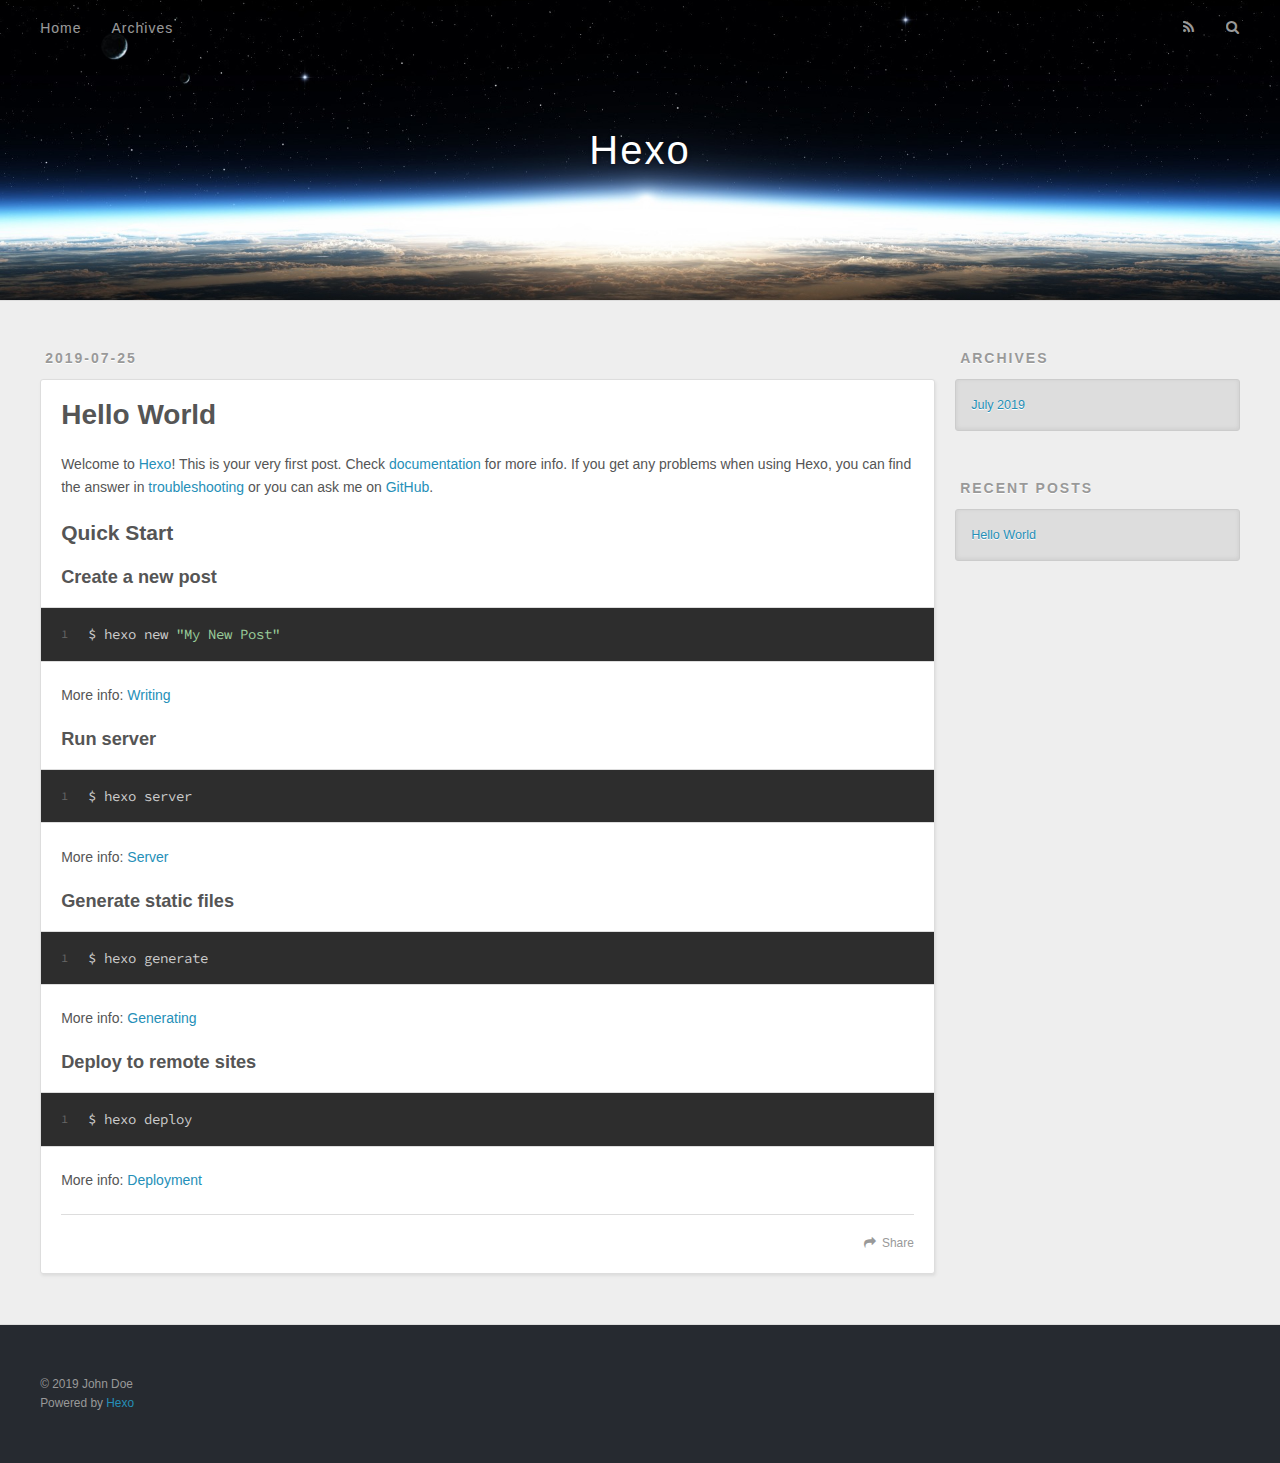
==== commit 606d0803: "Site updated: 2019-07-25 12:52:56" ====
--- a/index.html
+++ b/index.html
@@ -1,306 +1,90 @@
 <!DOCTYPE html>
-
-
+<html>
+<head><meta name="generator" content="Hexo 3.9.0">
+  <meta charset="utf-8">
+  
 
   
-
-
-<html class="theme-next muse use-motion" lang>
-<head><meta name="generator" content="Hexo 3.9.0">
-  <meta charset="UTF-8">
-<meta http-equiv="X-UA-Compatible" content="IE=edge">
-<meta name="viewport" content="width=device-width, initial-scale=1, maximum-scale=1">
-<meta name="theme-color" content="#222">
-
-
-
-
-
-
-
-
-
-<meta http-equiv="Cache-Control" content="no-transform">
-<meta http-equiv="Cache-Control" content="no-siteapp">
-
-
-
-
-
-
-
-
-
-
-
-
-
-
-
-
-  
-  
-  <link href="/lib/fancybox/source/jquery.fancybox.css?v=2.1.5" rel="stylesheet" type="text/css">
-
-
-
-
-
-
-
-<link href="/lib/font-awesome/css/font-awesome.min.css?v=4.6.2" rel="stylesheet" type="text/css">
-
-<link href="/css/main.css?v=5.1.4" rel="stylesheet" type="text/css">
-
-
-  <link rel="apple-touch-icon" sizes="180x180" href="/images/apple-touch-icon-next.png?v=5.1.4">
-
-
-  <link rel="icon" type="image/png" sizes="32x32" href="/images/favicon-32x32-next.png?v=5.1.4">
-
-
-  <link rel="icon" type="image/png" sizes="16x16" href="/images/favicon-16x16-next.png?v=5.1.4">
-
-
-  <link rel="mask-icon" href="/images/logo.svg?v=5.1.4" color="#222">
-
-
-
-
-
-  <meta name="keywords" content="Hexo, NexT">
-
-
-
-
-
-
-
-
-
-
-<meta property="og:type" content="website">
+  <title>Hexo</title>
+  <meta name="viewport" content="width=device-width, initial-scale=1, maximum-scale=1">
+  <meta property="og:type" content="website">
 <meta property="og:title" content="Hexo">
 <meta property="og:url" content="http://yoursite.com/index.html">
 <meta property="og:site_name" content="Hexo">
 <meta property="og:locale" content="default">
 <meta name="twitter:card" content="summary">
 <meta name="twitter:title" content="Hexo">
-
-
-
-<script type="text/javascript" id="hexo.configurations">
-  var NexT = window.NexT || {};
-  var CONFIG = {
-    root: '/',
-    scheme: 'Muse',
-    version: '5.1.4',
-    sidebar: {"position":"left","display":"post","offset":12,"b2t":false,"scrollpercent":false,"onmobile":false},
-    fancybox: true,
-    tabs: true,
-    motion: {"enable":true,"async":false,"transition":{"post_block":"fadeIn","post_header":"slideDownIn","post_body":"slideDownIn","coll_header":"slideLeftIn","sidebar":"slideUpIn"}},
-    duoshuo: {
-      userId: '0',
-      author: 'Author'
-    },
-    algolia: {
-      applicationID: '',
-      apiKey: '',
-      indexName: '',
-      hits: {"per_page":10},
-      labels: {"input_placeholder":"Search for Posts","hits_empty":"We didn't find any results for the search: ${query}","hits_stats":"${hits} results found in ${time} ms"}
-    }
-  };
-</script>
-
-
-
-  <link rel="canonical" href="http://yoursite.com/">
-
-
-
-
-
-  <title>Hexo</title>
+  
+    <link rel="alternate" href="/atom.xml" title="Hexo" type="application/atom+xml">
+  
+  
+    <link rel="icon" href="/favicon.png">
+  
+  
+    <link href="//fonts.googleapis.com/css?family=Source+Code+Pro" rel="stylesheet" type="text/css">
+  
+  <link rel="stylesheet" href="/css/style.css">
+</head>
+</html>
+<body>
+  <div id="container">
+    <div id="wrap">
+      <header id="header">
+  <div id="banner"></div>
+  <div id="header-outer" class="outer">
+    <div id="header-title" class="inner">
+      <h1 id="logo-wrap">
+        <a href="/" id="logo">Hexo</a>
+      </h1>
+      
+    </div>
+    <div id="header-inner" class="inner">
+      <nav id="main-nav">
+        <a id="main-nav-toggle" class="nav-icon"></a>
+        
+          <a class="main-nav-link" href="/">Home</a>
+        
+          <a class="main-nav-link" href="/archives">Archives</a>
+        
+      </nav>
+      <nav id="sub-nav">
+        
+          <a id="nav-rss-link" class="nav-icon" href="/atom.xml" title="RSS Feed"></a>
+        
+        <a id="nav-search-btn" class="nav-icon" title="Search"></a>
+      </nav>
+      <div id="search-form-wrap">
+        <form action="//google.com/search" method="get" accept-charset="UTF-8" class="search-form"><input type="search" name="q" class="search-form-input" placeholder="Search"><button type="submit" class="search-form-submit">&#xF002;</button><input type="hidden" name="sitesearch" value="http://yoursite.com"></form>
+      </div>
+    </div>
+  </div>
+</header>
+      <div class="outer">
+        <section id="main">
+  
+    <article id="post-hello-world" class="article article-type-post" itemscope itemprop="blogPost">
+  <div class="article-meta">
+    <a href="/2019/07/25/hello-world/" class="article-date">
+  <time datetime="2019-07-24T16:30:35.988Z" itemprop="datePublished">2019-07-25</time>
+</a>
+    
+  </div>
+  <div class="article-inner">
+    
+    
+      <header class="article-header">
+        
+  
+    <h1 itemprop="name">
+      <a class="article-title" href="/2019/07/25/hello-world/">Hello World</a>
+    </h1>
   
 
-
-
-
-
-
-
-
-</head>
-
-<body itemscope itemtype="http://schema.org/WebPage" lang="default">
-
-  
-  
-    
-  
-
-  <div class="container sidebar-position-left 
-  page-home">
-    <div class="headband"></div>
-
-    <header id="header" class="header" itemscope itemtype="http://schema.org/WPHeader">
-      <div class="header-inner"><div class="site-brand-wrapper">
-  <div class="site-meta ">
-    
-
-    <div class="custom-logo-site-title">
-      <a href="/" class="brand" rel="start">
-        <span class="logo-line-before"><i></i></span>
-        <span class="site-title">Hexo</span>
-        <span class="logo-line-after"><i></i></span>
-      </a>
-    </div>
-      
-        <p class="site-subtitle"></p>
-      
-  </div>
-
-  <div class="site-nav-toggle">
-    <button>
-      <span class="btn-bar"></span>
-      <span class="btn-bar"></span>
-      <span class="btn-bar"></span>
-    </button>
-  </div>
-</div>
-
-<nav class="site-nav">
-  
-
-  
-    <ul id="menu" class="menu">
-      
-        
-        <li class="menu-item menu-item-home">
-          <a href="/" rel="section">
-            
-              <i class="menu-item-icon fa fa-fw fa-home"></i> <br>
-            
-            Home
-          </a>
-        </li>
-      
-        
-        <li class="menu-item menu-item-archives">
-          <a href="/archives/" rel="section">
-            
-              <i class="menu-item-icon fa fa-fw fa-archive"></i> <br>
-            
-            Archives
-          </a>
-        </li>
-      
-
-      
-    </ul>
-  
-
-  
-</nav>
-
-
-
- </div>
-    </header>
-
-    <main id="main" class="main">
-      <div class="main-inner">
-        <div class="content-wrap">
-          <div id="content" class="content">
-            
-  <section id="posts" class="posts-expand">
-    
-      
-
-  
-
-  
-  
-  
-
-  <article class="post post-type-normal" itemscope itemtype="http://schema.org/Article">
-  
-  
-  
-  <div class="post-block">
-    <link itemprop="mainEntityOfPage" href="http://yoursite.com/2019/07/25/hello-world/">
-
-    <span hidden itemprop="author" itemscope itemtype="http://schema.org/Person">
-      <meta itemprop="name" content="John Doe">
-      <meta itemprop="description" content>
-      <meta itemprop="image" content="/images/avatar.gif">
-    </span>
-
-    <span hidden itemprop="publisher" itemscope itemtype="http://schema.org/Organization">
-      <meta itemprop="name" content="Hexo">
-    </span>
-
-    
-      <header class="post-header">
-
-        
-        
-          <h1 class="post-title" itemprop="name headline">
-                
-                <a class="post-title-link" href="/2019/07/25/hello-world/" itemprop="url">Hello World</a></h1>
-        
-
-        <div class="post-meta">
-          <span class="post-time">
-            
-              <span class="post-meta-item-icon">
-                <i class="fa fa-calendar-o"></i>
-              </span>
-              
-                <span class="post-meta-item-text">Posted on</span>
-              
-              <time title="Post created" itemprop="dateCreated datePublished" datetime="2019-07-25T00:30:35+08:00">
-                2019-07-25
-              </time>
-            
-
-            
-
-            
-          </span>
-
-          
-
-          
-            
-          
-
-          
-          
-
-          
-
-          
-
-          
-
-        </div>
       </header>
     
-
-    
-    
-    
-    <div class="post-body" itemprop="articleBody">
-
+    <div class="article-entry" itemprop="articleBody">
       
-      
-
-      
-        
-          
-            <p>Welcome to <a href="https://hexo.io/" target="_blank" rel="noopener">Hexo</a>! This is your very first post. Check <a href="https://hexo.io/docs/" target="_blank" rel="noopener">documentation</a> for more info. If you get any problems when using Hexo, you can find the answer in <a href="https://hexo.io/docs/troubleshooting.html" target="_blank" rel="noopener">troubleshooting</a> or you can ask me on <a href="https://github.com/hexojs/hexo/issues" target="_blank" rel="noopener">GitHub</a>.</p>
+        <p>Welcome to <a href="https://hexo.io/" target="_blank" rel="noopener">Hexo</a>! This is your very first post. Check <a href="https://hexo.io/docs/" target="_blank" rel="noopener">documentation</a> for more info. If you get any problems when using Hexo, you can find the answer in <a href="https://hexo.io/docs/troubleshooting.html" target="_blank" rel="noopener">troubleshooting</a> or you can ask me on <a href="https://github.com/hexojs/hexo/issues" target="_blank" rel="noopener">GitHub</a>.</p>
 <h2 id="Quick-Start"><a href="#Quick-Start" class="headerlink" title="Quick Start"></a>Quick Start</h2><h3 id="Create-a-new-post"><a href="#Create-a-new-post" class="headerlink" title="Create a new post"></a>Create a new post</h3><figure class="highlight bash"><table><tr><td class="gutter"><pre><span class="line">1</span><br></pre></td><td class="code"><pre><span class="line">$ hexo new <span class="string">"My New Post"</span></span><br></pre></td></tr></table></figure>
 
 <p>More info: <a href="https://hexo.io/docs/writing.html" target="_blank" rel="noopener">Writing</a></p>
@@ -314,307 +98,91 @@
 
 <p>More info: <a href="https://hexo.io/docs/deployment.html" target="_blank" rel="noopener">Deployment</a></p>
 
-          
-        
       
     </div>
-    
-    
-    
-
-    
-
-    
-
-    
-
-    <footer class="post-footer">
+    <footer class="article-footer">
+      <a data-url="http://yoursite.com/2019/07/25/hello-world/" data-id="cjyi795n50000lg1x44xb8obz" class="article-share-link">Share</a>
       
-
-      
-
-      
-
-      
-      
-        <div class="post-eof"></div>
       
     </footer>
   </div>
   
-  
-  
-  </article>
-
-
-    
-  </section>
-
-  
-
-
-          </div>
-          
-
-
-          
-
-        </div>
-        
-          
-  
-  <div class="sidebar-toggle">
-    <div class="sidebar-toggle-line-wrap">
-      <span class="sidebar-toggle-line sidebar-toggle-line-first"></span>
-      <span class="sidebar-toggle-line sidebar-toggle-line-middle"></span>
-      <span class="sidebar-toggle-line sidebar-toggle-line-last"></span>
-    </div>
-  </div>
-
-  <aside id="sidebar" class="sidebar">
-    
-    <div class="sidebar-inner">
-
-      
-
-      
-
-      <section class="site-overview-wrap sidebar-panel sidebar-panel-active">
-        <div class="site-overview">
-          <div class="site-author motion-element" itemprop="author" itemscope itemtype="http://schema.org/Person">
-            
-              <p class="site-author-name" itemprop="name">John Doe</p>
-              <p class="site-description motion-element" itemprop="description"></p>
-          </div>
-
-          <nav class="site-state motion-element">
-
-            
-              <div class="site-state-item site-state-posts">
-              
-                <a href="/archives/">
-              
-                  <span class="site-state-item-count">1</span>
-                  <span class="site-state-item-name">posts</span>
-                </a>
-              </div>
-            
-
-            
-
-            
-
-          </nav>
-
-          
-
-          
-
-          
-          
-
-          
-          
-
-          
-
-        </div>
-      </section>
-
-      
-
-      
-
-    </div>
-  </aside>
-
-
-        
-      </div>
-    </main>
-
-    <footer id="footer" class="footer">
-      <div class="footer-inner">
-        <div class="copyright">&copy; <span itemprop="copyrightYear">2019</span>
-  <span class="with-love">
-    <i class="fa fa-user"></i>
-  </span>
-  <span class="author" itemprop="copyrightHolder">John Doe</span>
-
-  
-</div>
-
-
-  <div class="powered-by">Powered by <a class="theme-link" target="_blank" href="https://hexo.io">Hexo</a></div>
-
-
-
-  <span class="post-meta-divider">|</span>
-
-
-
-  <div class="theme-info">Theme &mdash; <a class="theme-link" target="_blank" href="https://github.com/iissnan/hexo-theme-next">NexT.Muse</a> v5.1.4</div>
-
-
-
-
-        
-
-
-
-
-
-
-
-        
-      </div>
-    </footer>
-
-    
-      <div class="back-to-top">
-        <i class="fa fa-arrow-up"></i>
-        
-      </div>
-    
-
-    
-
-  </div>
-
-  
-
-<script type="text/javascript">
-  if (Object.prototype.toString.call(window.Promise) !== '[object Function]') {
-    window.Promise = null;
-  }
-</script>
-
-
-
-
-
-
-
+</article>
 
 
   
 
 
+</section>
+        
+          <aside id="sidebar">
+  
+    
+
+  
+    
+
+  
+    
+  
+    
+  <div class="widget-wrap">
+    <h3 class="widget-title">Archives</h3>
+    <div class="widget">
+      <ul class="archive-list"><li class="archive-list-item"><a class="archive-list-link" href="/archives/2019/07/">July 2019</a></li></ul>
+    </div>
+  </div>
+
+
+  
+    
+  <div class="widget-wrap">
+    <h3 class="widget-title">Recent Posts</h3>
+    <div class="widget">
+      <ul>
+        
+          <li>
+            <a href="/2019/07/25/hello-world/">Hello World</a>
+          </li>
+        
+      </ul>
+    </div>
+  </div>
+
+  
+</aside>
+        
+      </div>
+      <footer id="footer">
+  
+  <div class="outer">
+    <div id="footer-info" class="inner">
+      &copy; 2019 John Doe<br>
+      Powered by <a href="http://hexo.io/" target="_blank">Hexo</a>
+    </div>
+  </div>
+</footer>
+    </div>
+    <nav id="mobile-nav">
+  
+    <a href="/" class="mobile-nav-link">Home</a>
+  
+    <a href="/archives" class="mobile-nav-link">Archives</a>
+  
+</nav>
+    
+
+<script src="//ajax.googleapis.com/ajax/libs/jquery/2.0.3/jquery.min.js"></script>
+
+
+  <link rel="stylesheet" href="/fancybox/jquery.fancybox.css">
+  <script src="/fancybox/jquery.fancybox.pack.js"></script>
+
+
+<script src="/js/script.js"></script>
 
 
 
-
-
-
-
-
-
-
-  
-  
-    <script type="text/javascript" src="/lib/jquery/index.js?v=2.1.3"></script>
-  
-
-  
-  
-    <script type="text/javascript" src="/lib/fastclick/lib/fastclick.min.js?v=1.0.6"></script>
-  
-
-  
-  
-    <script type="text/javascript" src="/lib/jquery_lazyload/jquery.lazyload.js?v=1.9.7"></script>
-  
-
-  
-  
-    <script type="text/javascript" src="/lib/velocity/velocity.min.js?v=1.2.1"></script>
-  
-
-  
-  
-    <script type="text/javascript" src="/lib/velocity/velocity.ui.min.js?v=1.2.1"></script>
-  
-
-  
-  
-    <script type="text/javascript" src="/lib/fancybox/source/jquery.fancybox.pack.js?v=2.1.5"></script>
-  
-
-
-  
-
-
-  <script type="text/javascript" src="/js/src/utils.js?v=5.1.4"></script>
-
-  <script type="text/javascript" src="/js/src/motion.js?v=5.1.4"></script>
-
-
-
-  
-  
-
-  
-
-  
-
-
-  <script type="text/javascript" src="/js/src/bootstrap.js?v=5.1.4"></script>
-
-
-
-  
-
-
-  
-
-
-
-
-	
-
-
-
-
-
-  
-
-
-
-
-
-  
-
-
-
-
-
-
-
-
-
-
-
-
-  
-
-
-
-
-
-  
-
-  
-
-  
-
-  
-  
-
-  
-
-  
-
-  
-
+  </div>
 </body>
-</html>
+</html>--- a/css/style.css
+++ b/css/style.css
@@ -0,0 +1,1374 @@
+body {
+  width: 100%;
+}
+body:before,
+body:after {
+  content: "";
+  display: table;
+}
+body:after {
+  clear: both;
+}
+html,
+body,
+div,
+span,
+applet,
+object,
+iframe,
+h1,
+h2,
+h3,
+h4,
+h5,
+h6,
+p,
+blockquote,
+pre,
+a,
+abbr,
+acronym,
+address,
+big,
+cite,
+code,
+del,
+dfn,
+em,
+img,
+ins,
+kbd,
+q,
+s,
+samp,
+small,
+strike,
+strong,
+sub,
+sup,
+tt,
+var,
+dl,
+dt,
+dd,
+ol,
+ul,
+li,
+fieldset,
+form,
+label,
+legend,
+table,
+caption,
+tbody,
+tfoot,
+thead,
+tr,
+th,
+td {
+  margin: 0;
+  padding: 0;
+  border: 0;
+  outline: 0;
+  font-weight: inherit;
+  font-style: inherit;
+  font-family: inherit;
+  font-size: 100%;
+  vertical-align: baseline;
+}
+body {
+  line-height: 1;
+  color: #000;
+  background: #fff;
+}
+ol,
+ul {
+  list-style: none;
+}
+table {
+  border-collapse: separate;
+  border-spacing: 0;
+  vertical-align: middle;
+}
+caption,
+th,
+td {
+  text-align: left;
+  font-weight: normal;
+  vertical-align: middle;
+}
+a img {
+  border: none;
+}
+input,
+button {
+  margin: 0;
+  padding: 0;
+}
+input::-moz-focus-inner,
+button::-moz-focus-inner {
+  border: 0;
+  padding: 0;
+}
+@font-face {
+  font-family: FontAwesome;
+  font-style: normal;
+  font-weight: normal;
+  src: url("fonts/fontawesome-webfont.eot?v=#4.0.3");
+  src: url("fonts/fontawesome-webfont.eot?#iefix&v=#4.0.3") format("embedded-opentype"), url("fonts/fontawesome-webfont.woff?v=#4.0.3") format("woff"), url("fonts/fontawesome-webfont.ttf?v=#4.0.3") format("truetype"), url("fonts/fontawesome-webfont.svg#fontawesomeregular?v=#4.0.3") format("svg");
+}
+html,
+body,
+#container {
+  height: 100%;
+}
+body {
+  background: #eee;
+  font: 14px -apple-system, BlinkMacSystemFont, "Segoe UI", "Roboto", "Oxygen", "Ubuntu", "Cantarell", "Fira Sans", "Droid Sans", "Helvetica Neue", sans-serif;
+  -webkit-text-size-adjust: 100%;
+}
+.outer {
+  max-width: 1220px;
+  margin: 0 auto;
+  padding: 0 20px;
+}
+.outer:before,
+.outer:after {
+  content: "";
+  display: table;
+}
+.outer:after {
+  clear: both;
+}
+.inner {
+  display: inline;
+  float: left;
+  width: 98.33333333333333%;
+  margin: 0 0.833333333333333%;
+}
+.left,
+.alignleft {
+  float: left;
+}
+.right,
+.alignright {
+  float: right;
+}
+.clear {
+  clear: both;
+}
+#container {
+  position: relative;
+}
+.mobile-nav-on {
+  overflow: hidden;
+}
+#wrap {
+  height: 100%;
+  width: 100%;
+  position: absolute;
+  top: 0;
+  left: 0;
+  -webkit-transition: 0.2s ease-out;
+  -moz-transition: 0.2s ease-out;
+  -ms-transition: 0.2s ease-out;
+  transition: 0.2s ease-out;
+  z-index: 1;
+  background: #eee;
+}
+.mobile-nav-on #wrap {
+  left: 280px;
+}
+@media screen and (min-width: 768px) {
+  #main {
+    display: inline;
+    float: left;
+    width: 73.33333333333333%;
+    margin: 0 0.833333333333333%;
+  }
+}
+.article-date,
+.article-category-link,
+.archive-year,
+.widget-title {
+  text-decoration: none;
+  text-transform: uppercase;
+  letter-spacing: 2px;
+  color: #999;
+  margin-bottom: 1em;
+  margin-left: 5px;
+  line-height: 1em;
+  text-shadow: 0 1px #fff;
+  font-weight: bold;
+}
+.article-inner,
+.archive-article-inner {
+  background: #fff;
+  -webkit-box-shadow: 1px 2px 3px #ddd;
+  box-shadow: 1px 2px 3px #ddd;
+  border: 1px solid #ddd;
+  border-radius: 3px;
+}
+.article-entry h1,
+.widget h1 {
+  font-size: 2em;
+}
+.article-entry h2,
+.widget h2 {
+  font-size: 1.5em;
+}
+.article-entry h3,
+.widget h3 {
+  font-size: 1.3em;
+}
+.article-entry h4,
+.widget h4 {
+  font-size: 1.2em;
+}
+.article-entry h5,
+.widget h5 {
+  font-size: 1em;
+}
+.article-entry h6,
+.widget h6 {
+  font-size: 1em;
+  color: #999;
+}
+.article-entry hr,
+.widget hr {
+  border: 1px dashed #ddd;
+}
+.article-entry strong,
+.widget strong {
+  font-weight: bold;
+}
+.article-entry em,
+.widget em,
+.article-entry cite,
+.widget cite {
+  font-style: italic;
+}
+.article-entry sup,
+.widget sup,
+.article-entry sub,
+.widget sub {
+  font-size: 0.75em;
+  line-height: 0;
+  position: relative;
+  vertical-align: baseline;
+}
+.article-entry sup,
+.widget sup {
+  top: -0.5em;
+}
+.article-entry sub,
+.widget sub {
+  bottom: -0.2em;
+}
+.article-entry small,
+.widget small {
+  font-size: 0.85em;
+}
+.article-entry acronym,
+.widget acronym,
+.article-entry abbr,
+.widget abbr {
+  border-bottom: 1px dotted;
+}
+.article-entry ul,
+.widget ul,
+.article-entry ol,
+.widget ol,
+.article-entry dl,
+.widget dl {
+  margin: 0 20px;
+  line-height: 1.6em;
+}
+.article-entry ul ul,
+.widget ul ul,
+.article-entry ol ul,
+.widget ol ul,
+.article-entry ul ol,
+.widget ul ol,
+.article-entry ol ol,
+.widget ol ol {
+  margin-top: 0;
+  margin-bottom: 0;
+}
+.article-entry ul,
+.widget ul {
+  list-style: disc;
+}
+.article-entry ol,
+.widget ol {
+  list-style: decimal;
+}
+.article-entry dt,
+.widget dt {
+  font-weight: bold;
+}
+#header {
+  height: 300px;
+  position: relative;
+  border-bottom: 1px solid #ddd;
+}
+#header:before,
+#header:after {
+  content: "";
+  position: absolute;
+  left: 0;
+  right: 0;
+  height: 40px;
+}
+#header:before {
+  top: 0;
+  background: -webkit-linear-gradient(rgba(0,0,0,0.2), transparent);
+  background: -moz-linear-gradient(rgba(0,0,0,0.2), transparent);
+  background: -ms-linear-gradient(rgba(0,0,0,0.2), transparent);
+  background: linear-gradient(rgba(0,0,0,0.2), transparent);
+}
+#header:after {
+  bottom: 0;
+  background: -webkit-linear-gradient(transparent, rgba(0,0,0,0.2));
+  background: -moz-linear-gradient(transparent, rgba(0,0,0,0.2));
+  background: -ms-linear-gradient(transparent, rgba(0,0,0,0.2));
+  background: linear-gradient(transparent, rgba(0,0,0,0.2));
+}
+#header-outer {
+  height: 100%;
+  position: relative;
+}
+#header-inner {
+  position: relative;
+  overflow: hidden;
+}
+#banner {
+  position: absolute;
+  top: 0;
+  left: 0;
+  width: 100%;
+  height: 100%;
+  background: url("images/banner.jpg") center #000;
+  -webkit-background-size: cover;
+  -moz-background-size: cover;
+  background-size: cover;
+  z-index: -1;
+}
+#header-title {
+  text-align: center;
+  height: 40px;
+  position: absolute;
+  top: 50%;
+  left: 0;
+  margin-top: -20px;
+}
+#logo,
+#subtitle {
+  text-decoration: none;
+  color: #fff;
+  font-weight: 300;
+  text-shadow: 0 1px 4px rgba(0,0,0,0.3);
+}
+#logo {
+  font-size: 40px;
+  line-height: 40px;
+  letter-spacing: 2px;
+}
+#subtitle {
+  font-size: 16px;
+  line-height: 16px;
+  letter-spacing: 1px;
+}
+#subtitle-wrap {
+  margin-top: 16px;
+}
+#main-nav {
+  float: left;
+  margin-left: -15px;
+}
+.nav-icon,
+.main-nav-link {
+  float: left;
+  color: #fff;
+  opacity: 0.6;
+  text-decoration: none;
+  text-shadow: 0 1px rgba(0,0,0,0.2);
+  -webkit-transition: opacity 0.2s;
+  -moz-transition: opacity 0.2s;
+  -ms-transition: opacity 0.2s;
+  transition: opacity 0.2s;
+  display: block;
+  padding: 20px 15px;
+}
+.nav-icon:hover,
+.main-nav-link:hover {
+  opacity: 1;
+}
+.nav-icon {
+  font-family: FontAwesome;
+  text-align: center;
+  font-size: 14px;
+  width: 14px;
+  height: 14px;
+  padding: 20px 15px;
+  position: relative;
+  cursor: pointer;
+}
+.main-nav-link {
+  font-weight: 300;
+  letter-spacing: 1px;
+}
+@media screen and (max-width: 479px) {
+  .main-nav-link {
+    display: none;
+  }
+}
+#main-nav-toggle {
+  display: none;
+}
+#main-nav-toggle:before {
+  content: "\f0c9";
+}
+@media screen and (max-width: 479px) {
+  #main-nav-toggle {
+    display: block;
+  }
+}
+#sub-nav {
+  float: right;
+  margin-right: -15px;
+}
+#nav-rss-link:before {
+  content: "\f09e";
+}
+#nav-search-btn:before {
+  content: "\f002";
+}
+#search-form-wrap {
+  position: absolute;
+  top: 15px;
+  width: 150px;
+  height: 30px;
+  right: -150px;
+  opacity: 0;
+  -webkit-transition: 0.2s ease-out;
+  -moz-transition: 0.2s ease-out;
+  -ms-transition: 0.2s ease-out;
+  transition: 0.2s ease-out;
+}
+#search-form-wrap.on {
+  opacity: 1;
+  right: 0;
+}
+@media screen and (max-width: 479px) {
+  #search-form-wrap {
+    width: 100%;
+    right: -100%;
+  }
+}
+.search-form {
+  position: absolute;
+  top: 0;
+  left: 0;
+  right: 0;
+  background: #fff;
+  padding: 5px 15px;
+  border-radius: 15px;
+  -webkit-box-shadow: 0 0 10px rgba(0,0,0,0.3);
+  box-shadow: 0 0 10px rgba(0,0,0,0.3);
+}
+.search-form-input {
+  border: none;
+  background: none;
+  color: #555;
+  width: 100%;
+  font: 13px -apple-system, BlinkMacSystemFont, "Segoe UI", "Roboto", "Oxygen", "Ubuntu", "Cantarell", "Fira Sans", "Droid Sans", "Helvetica Neue", sans-serif;
+  outline: none;
+}
+.search-form-input::-webkit-search-results-decoration,
+.search-form-input::-webkit-search-cancel-button {
+  -webkit-appearance: none;
+}
+.search-form-submit {
+  position: absolute;
+  top: 50%;
+  right: 10px;
+  margin-top: -7px;
+  font: 13px FontAwesome;
+  border: none;
+  background: none;
+  color: #bbb;
+  cursor: pointer;
+}
+.search-form-submit:hover,
+.search-form-submit:focus {
+  color: #777;
+}
+.article {
+  margin: 50px 0;
+}
+.article-inner {
+  overflow: hidden;
+}
+.article-meta:before,
+.article-meta:after {
+  content: "";
+  display: table;
+}
+.article-meta:after {
+  clear: both;
+}
+.article-date {
+  float: left;
+}
+.article-category {
+  float: left;
+  line-height: 1em;
+  color: #ccc;
+  text-shadow: 0 1px #fff;
+  margin-left: 8px;
+}
+.article-category:before {
+  content: "\2022";
+}
+.article-category-link {
+  margin: 0 12px 1em;
+}
+.article-header {
+  padding: 20px 20px 0;
+}
+.article-title {
+  text-decoration: none;
+  font-size: 2em;
+  font-weight: bold;
+  color: #555;
+  line-height: 1.1em;
+  -webkit-transition: color 0.2s;
+  -moz-transition: color 0.2s;
+  -ms-transition: color 0.2s;
+  transition: color 0.2s;
+}
+a.article-title:hover {
+  color: #258fb8;
+}
+.article-entry {
+  color: #555;
+  padding: 0 20px;
+}
+.article-entry:before,
+.article-entry:after {
+  content: "";
+  display: table;
+}
+.article-entry:after {
+  clear: both;
+}
+.article-entry p,
+.article-entry table {
+  line-height: 1.6em;
+  margin: 1.6em 0;
+}
+.article-entry h1,
+.article-entry h2,
+.article-entry h3,
+.article-entry h4,
+.article-entry h5,
+.article-entry h6 {
+  font-weight: bold;
+}
+.article-entry h1,
+.article-entry h2,
+.article-entry h3,
+.article-entry h4,
+.article-entry h5,
+.article-entry h6 {
+  line-height: 1.1em;
+  margin: 1.1em 0;
+}
+.article-entry a {
+  color: #258fb8;
+  text-decoration: none;
+}
+.article-entry a:hover {
+  text-decoration: underline;
+}
+.article-entry ul,
+.article-entry ol,
+.article-entry dl {
+  margin-top: 1.6em;
+  margin-bottom: 1.6em;
+}
+.article-entry img,
+.article-entry video {
+  max-width: 100%;
+  height: auto;
+  display: block;
+  margin: auto;
+}
+.article-entry iframe {
+  border: none;
+}
+.article-entry table {
+  width: 100%;
+  border-collapse: collapse;
+  border-spacing: 0;
+}
+.article-entry th {
+  font-weight: bold;
+  border-bottom: 3px solid #ddd;
+  padding-bottom: 0.5em;
+}
+.article-entry td {
+  border-bottom: 1px solid #ddd;
+  padding: 10px 0;
+}
+.article-entry blockquote {
+  font-family: Georgia, "Times New Roman", serif;
+  font-size: 1.4em;
+  margin: 1.6em 20px;
+  text-align: center;
+}
+.article-entry blockquote footer {
+  font-size: 14px;
+  margin: 1.6em 0;
+  font-family: -apple-system, BlinkMacSystemFont, "Segoe UI", "Roboto", "Oxygen", "Ubuntu", "Cantarell", "Fira Sans", "Droid Sans", "Helvetica Neue", sans-serif;
+}
+.article-entry blockquote footer cite:before {
+  content: "—";
+  padding: 0 0.5em;
+}
+.article-entry .pullquote {
+  text-align: left;
+  width: 45%;
+  margin: 0;
+}
+.article-entry .pullquote.left {
+  margin-left: 0.5em;
+  margin-right: 1em;
+}
+.article-entry .pullquote.right {
+  margin-right: 0.5em;
+  margin-left: 1em;
+}
+.article-entry .caption {
+  color: #999;
+  display: block;
+  font-size: 0.9em;
+  margin-top: 0.5em;
+  position: relative;
+  text-align: center;
+}
+.article-entry .video-container {
+  position: relative;
+  padding-top: 56.25%;
+  height: 0;
+  overflow: hidden;
+}
+.article-entry .video-container iframe,
+.article-entry .video-container object,
+.article-entry .video-container embed {
+  position: absolute;
+  top: 0;
+  left: 0;
+  width: 100%;
+  height: 100%;
+  margin-top: 0;
+}
+.article-more-link a {
+  display: inline-block;
+  line-height: 1em;
+  padding: 6px 15px;
+  border-radius: 15px;
+  background: #eee;
+  color: #999;
+  text-shadow: 0 1px #fff;
+  text-decoration: none;
+}
+.article-more-link a:hover {
+  background: #258fb8;
+  color: #fff;
+  text-decoration: none;
+  text-shadow: 0 1px #1e7293;
+}
+.article-footer {
+  font-size: 0.85em;
+  line-height: 1.6em;
+  border-top: 1px solid #ddd;
+  padding-top: 1.6em;
+  margin: 0 20px 20px;
+}
+.article-footer:before,
+.article-footer:after {
+  content: "";
+  display: table;
+}
+.article-footer:after {
+  clear: both;
+}
+.article-footer a {
+  color: #999;
+  text-decoration: none;
+}
+.article-footer a:hover {
+  color: #555;
+}
+.article-tag-list-item {
+  float: left;
+  margin-right: 10px;
+}
+.article-tag-list-link:before {
+  content: "#";
+}
+.article-comment-link {
+  float: right;
+}
+.article-comment-link:before {
+  content: "\f075";
+  font-family: FontAwesome;
+  padding-right: 8px;
+}
+.article-share-link {
+  cursor: pointer;
+  float: right;
+  margin-left: 20px;
+}
+.article-share-link:before {
+  content: "\f064";
+  font-family: FontAwesome;
+  padding-right: 6px;
+}
+#article-nav {
+  position: relative;
+}
+#article-nav:before,
+#article-nav:after {
+  content: "";
+  display: table;
+}
+#article-nav:after {
+  clear: both;
+}
+@media screen and (min-width: 768px) {
+  #article-nav {
+    margin: 50px 0;
+  }
+  #article-nav:before {
+    width: 8px;
+    height: 8px;
+    position: absolute;
+    top: 50%;
+    left: 50%;
+    margin-top: -4px;
+    margin-left: -4px;
+    content: "";
+    border-radius: 50%;
+    background: #ddd;
+    -webkit-box-shadow: 0 1px 2px #fff;
+    box-shadow: 0 1px 2px #fff;
+  }
+}
+.article-nav-link-wrap {
+  text-decoration: none;
+  text-shadow: 0 1px #fff;
+  color: #999;
+  -webkit-box-sizing: border-box;
+  -moz-box-sizing: border-box;
+  box-sizing: border-box;
+  margin-top: 50px;
+  text-align: center;
+  display: block;
+}
+.article-nav-link-wrap:hover {
+  color: #555;
+}
+@media screen and (min-width: 768px) {
+  .article-nav-link-wrap {
+    width: 50%;
+    margin-top: 0;
+  }
+}
+@media screen and (min-width: 768px) {
+  #article-nav-newer {
+    float: left;
+    text-align: right;
+    padding-right: 20px;
+  }
+}
+@media screen and (min-width: 768px) {
+  #article-nav-older {
+    float: right;
+    text-align: left;
+    padding-left: 20px;
+  }
+}
+.article-nav-caption {
+  text-transform: uppercase;
+  letter-spacing: 2px;
+  color: #ddd;
+  line-height: 1em;
+  font-weight: bold;
+}
+#article-nav-newer .article-nav-caption {
+  margin-right: -2px;
+}
+.article-nav-title {
+  font-size: 0.85em;
+  line-height: 1.6em;
+  margin-top: 0.5em;
+}
+.article-share-box {
+  position: absolute;
+  display: none;
+  background: #fff;
+  -webkit-box-shadow: 1px 2px 10px rgba(0,0,0,0.2);
+  box-shadow: 1px 2px 10px rgba(0,0,0,0.2);
+  border-radius: 3px;
+  margin-left: -145px;
+  overflow: hidden;
+  z-index: 1;
+}
+.article-share-box.on {
+  display: block;
+}
+.article-share-input {
+  width: 100%;
+  background: none;
+  -webkit-box-sizing: border-box;
+  -moz-box-sizing: border-box;
+  box-sizing: border-box;
+  font: 14px -apple-system, BlinkMacSystemFont, "Segoe UI", "Roboto", "Oxygen", "Ubuntu", "Cantarell", "Fira Sans", "Droid Sans", "Helvetica Neue", sans-serif;
+  padding: 0 15px;
+  color: #555;
+  outline: none;
+  border: 1px solid #ddd;
+  border-radius: 3px 3px 0 0;
+  height: 36px;
+  line-height: 36px;
+}
+.article-share-links {
+  background: #eee;
+}
+.article-share-links:before,
+.article-share-links:after {
+  content: "";
+  display: table;
+}
+.article-share-links:after {
+  clear: both;
+}
+.article-share-twitter,
+.article-share-facebook,
+.article-share-pinterest,
+.article-share-google {
+  width: 50px;
+  height: 36px;
+  display: block;
+  float: left;
+  position: relative;
+  color: #999;
+  text-shadow: 0 1px #fff;
+}
+.article-share-twitter:before,
+.article-share-facebook:before,
+.article-share-pinterest:before,
+.article-share-google:before {
+  font-size: 20px;
+  font-family: FontAwesome;
+  width: 20px;
+  height: 20px;
+  position: absolute;
+  top: 50%;
+  left: 50%;
+  margin-top: -10px;
+  margin-left: -10px;
+  text-align: center;
+}
+.article-share-twitter:hover,
+.article-share-facebook:hover,
+.article-share-pinterest:hover,
+.article-share-google:hover {
+  color: #fff;
+}
+.article-share-twitter:before {
+  content: "\f099";
+}
+.article-share-twitter:hover {
+  background: #00aced;
+  text-shadow: 0 1px #008abe;
+}
+.article-share-facebook:before {
+  content: "\f09a";
+}
+.article-share-facebook:hover {
+  background: #3b5998;
+  text-shadow: 0 1px #2f477a;
+}
+.article-share-pinterest:before {
+  content: "\f0d2";
+}
+.article-share-pinterest:hover {
+  background: #cb2027;
+  text-shadow: 0 1px #a21a1f;
+}
+.article-share-google:before {
+  content: "\f0d5";
+}
+.article-share-google:hover {
+  background: #dd4b39;
+  text-shadow: 0 1px #be3221;
+}
+.article-gallery {
+  background: #000;
+  position: relative;
+}
+.article-gallery-photos {
+  position: relative;
+  overflow: hidden;
+}
+.article-gallery-img {
+  display: none;
+  max-width: 100%;
+}
+.article-gallery-img:first-child {
+  display: block;
+}
+.article-gallery-img.loaded {
+  position: absolute;
+  display: block;
+}
+.article-gallery-img img {
+  display: block;
+  max-width: 100%;
+  margin: 0 auto;
+}
+#comments {
+  background: #fff;
+  -webkit-box-shadow: 1px 2px 3px #ddd;
+  box-shadow: 1px 2px 3px #ddd;
+  padding: 20px;
+  border: 1px solid #ddd;
+  border-radius: 3px;
+  margin: 50px 0;
+}
+#comments a {
+  color: #258fb8;
+}
+.archives-wrap {
+  margin: 50px 0;
+}
+.archives:before,
+.archives:after {
+  content: "";
+  display: table;
+}
+.archives:after {
+  clear: both;
+}
+.archive-year-wrap {
+  margin-bottom: 1em;
+}
+.archives {
+  -webkit-column-gap: 10px;
+  -moz-column-gap: 10px;
+  column-gap: 10px;
+}
+@media screen and (min-width: 480px) and (max-width: 767px) {
+  .archives {
+    -webkit-column-count: 2;
+    -moz-column-count: 2;
+    column-count: 2;
+  }
+}
+@media screen and (min-width: 768px) {
+  .archives {
+    -webkit-column-count: 3;
+    -moz-column-count: 3;
+    column-count: 3;
+  }
+}
+.archive-article {
+  -webkit-column-break-inside: avoid;
+  page-break-inside: avoid;
+  overflow: hidden;
+  break-inside: avoid-column;
+}
+.archive-article-inner {
+  padding: 10px;
+  margin-bottom: 15px;
+}
+.archive-article-title {
+  text-decoration: none;
+  font-weight: bold;
+  color: #555;
+  -webkit-transition: color 0.2s;
+  -moz-transition: color 0.2s;
+  -ms-transition: color 0.2s;
+  transition: color 0.2s;
+  line-height: 1.6em;
+}
+.archive-article-title:hover {
+  color: #258fb8;
+}
+.archive-article-footer {
+  margin-top: 1em;
+}
+.archive-article-date {
+  color: #999;
+  text-decoration: none;
+  font-size: 0.85em;
+  line-height: 1em;
+  margin-bottom: 0.5em;
+  display: block;
+}
+#page-nav {
+  margin: 50px auto;
+  background: #fff;
+  -webkit-box-shadow: 1px 2px 3px #ddd;
+  box-shadow: 1px 2px 3px #ddd;
+  border: 1px solid #ddd;
+  border-radius: 3px;
+  text-align: center;
+  color: #999;
+  overflow: hidden;
+}
+#page-nav:before,
+#page-nav:after {
+  content: "";
+  display: table;
+}
+#page-nav:after {
+  clear: both;
+}
+#page-nav a,
+#page-nav span {
+  padding: 10px 20px;
+  line-height: 1;
+  height: 2ex;
+}
+#page-nav a {
+  color: #999;
+  text-decoration: none;
+}
+#page-nav a:hover {
+  background: #999;
+  color: #fff;
+}
+#page-nav .prev {
+  float: left;
+}
+#page-nav .next {
+  float: right;
+}
+#page-nav .page-number {
+  display: inline-block;
+}
+@media screen and (max-width: 479px) {
+  #page-nav .page-number {
+    display: none;
+  }
+}
+#page-nav .current {
+  color: #555;
+  font-weight: bold;
+}
+#page-nav .space {
+  color: #ddd;
+}
+#footer {
+  background: #262a30;
+  padding: 50px 0;
+  border-top: 1px solid #ddd;
+  color: #999;
+}
+#footer a {
+  color: #258fb8;
+  text-decoration: none;
+}
+#footer a:hover {
+  text-decoration: underline;
+}
+#footer-info {
+  line-height: 1.6em;
+  font-size: 0.85em;
+}
+.article-entry pre,
+.article-entry .highlight {
+  background: #2d2d2d;
+  margin: 0 -20px;
+  padding: 15px 20px;
+  border-style: solid;
+  border-color: #ddd;
+  border-width: 1px 0;
+  overflow: auto;
+  color: #ccc;
+  line-height: 22.400000000000002px;
+}
+.article-entry .highlight .gutter pre,
+.article-entry .gist .gist-file .gist-data .line-numbers {
+  color: #666;
+  font-size: 0.85em;
+}
+.article-entry pre,
+.article-entry code {
+  font-family: "Source Code Pro", Consolas, Monaco, Menlo, Consolas, monospace;
+}
+.article-entry code {
+  background: #eee;
+  text-shadow: 0 1px #fff;
+  padding: 0 0.3em;
+}
+.article-entry pre code {
+  background: none;
+  text-shadow: none;
+  padding: 0;
+}
+.article-entry .highlight pre {
+  border: none;
+  margin: 0;
+  padding: 0;
+}
+.article-entry .highlight table {
+  margin: 0;
+  width: auto;
+}
+.article-entry .highlight td {
+  border: none;
+  padding: 0;
+}
+.article-entry .highlight figcaption {
+  font-size: 0.85em;
+  color: #999;
+  line-height: 1em;
+  margin-bottom: 1em;
+}
+.article-entry .highlight figcaption:before,
+.article-entry .highlight figcaption:after {
+  content: "";
+  display: table;
+}
+.article-entry .highlight figcaption:after {
+  clear: both;
+}
+.article-entry .highlight figcaption a {
+  float: right;
+}
+.article-entry .highlight .gutter pre {
+  text-align: right;
+  padding-right: 20px;
+}
+.article-entry .highlight .line {
+  height: 22.400000000000002px;
+}
+.article-entry .highlight .line.marked {
+  background: #515151;
+}
+.article-entry .gist {
+  margin: 0 -20px;
+  border-style: solid;
+  border-color: #ddd;
+  border-width: 1px 0;
+  background: #2d2d2d;
+  padding: 15px 20px 15px 0;
+}
+.article-entry .gist .gist-file {
+  border: none;
+  font-family: "Source Code Pro", Consolas, Monaco, Menlo, Consolas, monospace;
+  margin: 0;
+}
+.article-entry .gist .gist-file .gist-data {
+  background: none;
+  border: none;
+}
+.article-entry .gist .gist-file .gist-data .line-numbers {
+  background: none;
+  border: none;
+  padding: 0 20px 0 0;
+}
+.article-entry .gist .gist-file .gist-data .line-data {
+  padding: 0 !important;
+}
+.article-entry .gist .gist-file .highlight {
+  margin: 0;
+  padding: 0;
+  border: none;
+}
+.article-entry .gist .gist-file .gist-meta {
+  background: #2d2d2d;
+  color: #999;
+  font: 0.85em -apple-system, BlinkMacSystemFont, "Segoe UI", "Roboto", "Oxygen", "Ubuntu", "Cantarell", "Fira Sans", "Droid Sans", "Helvetica Neue", sans-serif;
+  text-shadow: 0 0;
+  padding: 0;
+  margin-top: 1em;
+  margin-left: 20px;
+}
+.article-entry .gist .gist-file .gist-meta a {
+  color: #258fb8;
+  font-weight: normal;
+}
+.article-entry .gist .gist-file .gist-meta a:hover {
+  text-decoration: underline;
+}
+pre .comment,
+pre .title {
+  color: #999;
+}
+pre .variable,
+pre .attribute,
+pre .tag,
+pre .regexp,
+pre .ruby .constant,
+pre .xml .tag .title,
+pre .xml .pi,
+pre .xml .doctype,
+pre .html .doctype,
+pre .css .id,
+pre .css .class,
+pre .css .pseudo {
+  color: #f2777a;
+}
+pre .number,
+pre .preprocessor,
+pre .built_in,
+pre .literal,
+pre .params,
+pre .constant {
+  color: #f99157;
+}
+pre .class,
+pre .ruby .class .title,
+pre .css .rules .attribute {
+  color: #9c9;
+}
+pre .string,
+pre .value,
+pre .inheritance,
+pre .header,
+pre .ruby .symbol,
+pre .xml .cdata {
+  color: #9c9;
+}
+pre .css .hexcolor {
+  color: #6cc;
+}
+pre .function,
+pre .python .decorator,
+pre .python .title,
+pre .ruby .function .title,
+pre .ruby .title .keyword,
+pre .perl .sub,
+pre .javascript .title,
+pre .coffeescript .title {
+  color: #69c;
+}
+pre .keyword,
+pre .javascript .function {
+  color: #c9c;
+}
+@media screen and (max-width: 479px) {
+  #mobile-nav {
+    position: absolute;
+    top: 0;
+    left: 0;
+    width: 280px;
+    height: 100%;
+    background: #191919;
+    border-right: 1px solid #fff;
+  }
+}
+@media screen and (max-width: 479px) {
+  .mobile-nav-link {
+    display: block;
+    color: #999;
+    text-decoration: none;
+    padding: 15px 20px;
+    font-weight: bold;
+  }
+  .mobile-nav-link:hover {
+    color: #fff;
+  }
+}
+@media screen and (min-width: 768px) {
+  #sidebar {
+    display: inline;
+    float: left;
+    width: 23.333333333333332%;
+    margin: 0 0.833333333333333%;
+  }
+}
+.widget-wrap {
+  margin: 50px 0;
+}
+.widget {
+  color: #777;
+  text-shadow: 0 1px #fff;
+  background: #ddd;
+  -webkit-box-shadow: 0 -1px 4px #ccc inset;
+  box-shadow: 0 -1px 4px #ccc inset;
+  border: 1px solid #ccc;
+  padding: 15px;
+  border-radius: 3px;
+}
+.widget a {
+  color: #258fb8;
+  text-decoration: none;
+}
+.widget a:hover {
+  text-decoration: underline;
+}
+.widget ul ul,
+.widget ol ul,
+.widget dl ul,
+.widget ul ol,
+.widget ol ol,
+.widget dl ol,
+.widget ul dl,
+.widget ol dl,
+.widget dl dl {
+  margin-left: 15px;
+  list-style: disc;
+}
+.widget {
+  line-height: 1.6em;
+  word-wrap: break-word;
+  font-size: 0.9em;
+}
+.widget ul,
+.widget ol {
+  list-style: none;
+  margin: 0;
+}
+.widget ul ul,
+.widget ol ul,
+.widget ul ol,
+.widget ol ol {
+  margin: 0 20px;
+}
+.widget ul ul,
+.widget ol ul {
+  list-style: disc;
+}
+.widget ul ol,
+.widget ol ol {
+  list-style: decimal;
+}
+.category-list-count,
+.tag-list-count,
+.archive-list-count {
+  padding-left: 5px;
+  color: #999;
+  font-size: 0.85em;
+}
+.category-list-count:before,
+.tag-list-count:before,
+.archive-list-count:before {
+  content: "(";
+}
+.category-list-count:after,
+.tag-list-count:after,
+.archive-list-count:after {
+  content: ")";
+}
+.tagcloud a {
+  margin-right: 5px;
+  display: inline-block;
+}
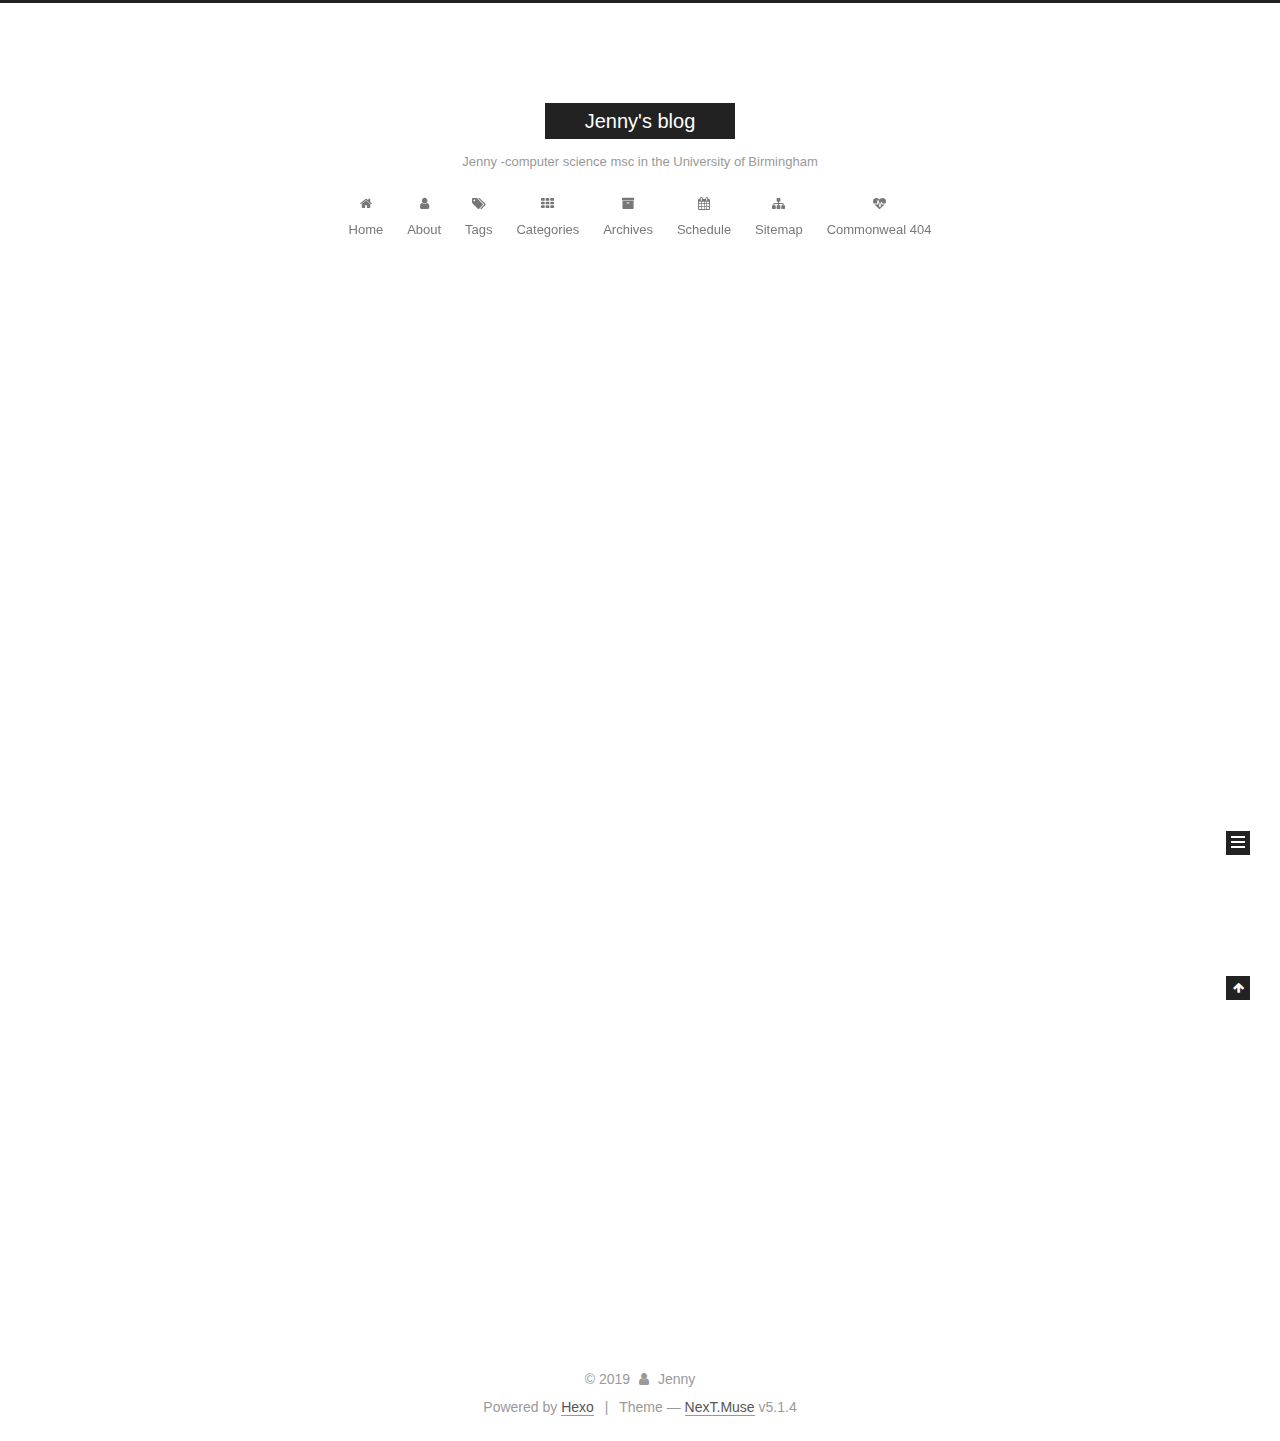
==== commit 6319bdd6: "Site updated: 2019-07-25 14:27:45" ====
--- a/index.html
+++ b/index.html
@@ -1,188 +1,702 @@
 <!DOCTYPE html>
-<html>
+
+
+
+  
+
+
+<html class="theme-next muse use-motion" lang>
 <head><meta name="generator" content="Hexo 3.9.0">
-  <meta charset="utf-8">
-  
-
-  
-  <title>Hexo</title>
-  <meta name="viewport" content="width=device-width, initial-scale=1, maximum-scale=1">
-  <meta property="og:type" content="website">
-<meta property="og:title" content="Hexo">
+  <meta charset="UTF-8">
+<meta http-equiv="X-UA-Compatible" content="IE=edge">
+<meta name="viewport" content="width=device-width, initial-scale=1, maximum-scale=1">
+<meta name="theme-color" content="#222">
+
+
+
+
+
+
+
+
+
+<meta http-equiv="Cache-Control" content="no-transform">
+<meta http-equiv="Cache-Control" content="no-siteapp">
+
+
+
+
+
+
+
+
+
+
+
+
+
+
+
+
+  
+  
+  <link href="/lib/fancybox/source/jquery.fancybox.css?v=2.1.5" rel="stylesheet" type="text/css">
+
+
+
+
+
+
+
+<link href="/lib/font-awesome/css/font-awesome.min.css?v=4.6.2" rel="stylesheet" type="text/css">
+
+<link href="/css/main.css?v=5.1.4" rel="stylesheet" type="text/css">
+
+
+  <link rel="apple-touch-icon" sizes="180x180" href="/images/apple-touch-icon-next.png?v=5.1.4">
+
+
+  <link rel="icon" type="image/png" sizes="32x32" href="/images/favicon-32x32-next.png?v=5.1.4">
+
+
+  <link rel="icon" type="image/png" sizes="16x16" href="/images/favicon-16x16-next.png?v=5.1.4">
+
+
+  <link rel="mask-icon" href="/images/logo.svg?v=5.1.4" color="#222">
+
+
+
+
+
+  <meta name="keywords" content="Hexo, NexT">
+
+
+
+
+
+
+
+
+
+
+<meta property="og:type" content="website">
+<meta property="og:title" content="Jenny&#39;s blog">
 <meta property="og:url" content="http://yoursite.com/index.html">
-<meta property="og:site_name" content="Hexo">
+<meta property="og:site_name" content="Jenny&#39;s blog">
 <meta property="og:locale" content="default">
 <meta name="twitter:card" content="summary">
-<meta name="twitter:title" content="Hexo">
-  
-    <link rel="alternate" href="/atom.xml" title="Hexo" type="application/atom+xml">
-  
-  
-    <link rel="icon" href="/favicon.png">
-  
-  
-    <link href="//fonts.googleapis.com/css?family=Source+Code+Pro" rel="stylesheet" type="text/css">
-  
-  <link rel="stylesheet" href="/css/style.css">
+<meta name="twitter:title" content="Jenny&#39;s blog">
+
+
+
+<script type="text/javascript" id="hexo.configurations">
+  var NexT = window.NexT || {};
+  var CONFIG = {
+    root: '/',
+    scheme: 'Muse',
+    version: '5.1.4',
+    sidebar: {"position":"left","display":"always","offset":12,"b2t":false,"scrollpercent":false,"onmobile":false},
+    fancybox: true,
+    tabs: true,
+    motion: {"enable":true,"async":false,"transition":{"post_block":"fadeIn","post_header":"slideDownIn","post_body":"slideDownIn","coll_header":"slideLeftIn","sidebar":"slideUpIn"}},
+    duoshuo: {
+      userId: '0',
+      author: 'Author'
+    },
+    algolia: {
+      applicationID: '',
+      apiKey: '',
+      indexName: '',
+      hits: {"per_page":10},
+      labels: {"input_placeholder":"Search for Posts","hits_empty":"We didn't find any results for the search: ${query}","hits_stats":"${hits} results found in ${time} ms"}
+    }
+  };
+</script>
+
+
+
+  <link rel="canonical" href="http://yoursite.com/">
+
+
+
+
+
+  <title>Jenny's blog</title>
+  
+
+
+
+
+
+  <script type="text/javascript">
+    var _hmt = _hmt || [];
+    (function() {
+      var hm = document.createElement("script");
+      hm.src = "https://hm.baidu.com/hm.js?f6a10da6a1ec97bca6a58c60f9327ba8";
+      var s = document.getElementsByTagName("script")[0];
+      s.parentNode.insertBefore(hm, s);
+    })();
+  </script>
+
+
+
+
 </head>
-</html>
-<body>
-  <div id="container">
-    <div id="wrap">
-      <header id="header">
-  <div id="banner"></div>
-  <div id="header-outer" class="outer">
-    <div id="header-title" class="inner">
-      <h1 id="logo-wrap">
-        <a href="/" id="logo">Hexo</a>
-      </h1>
-      
+
+<body itemscope itemtype="http://schema.org/WebPage" lang="default">
+
+  
+  
+    
+  
+
+  <div class="container sidebar-position-left 
+  page-home">
+    <div class="headband"></div>
+
+    <header id="header" class="header" itemscope itemtype="http://schema.org/WPHeader">
+      <div class="header-inner"><div class="site-brand-wrapper">
+  <div class="site-meta ">
+    
+
+    <div class="custom-logo-site-title">
+      <a href="/" class="brand" rel="start">
+        <span class="logo-line-before"><i></i></span>
+        <span class="site-title">Jenny's blog</span>
+        <span class="logo-line-after"><i></i></span>
+      </a>
     </div>
-    <div id="header-inner" class="inner">
-      <nav id="main-nav">
-        <a id="main-nav-toggle" class="nav-icon"></a>
-        
-          <a class="main-nav-link" href="/">Home</a>
-        
-          <a class="main-nav-link" href="/archives">Archives</a>
-        
-      </nav>
-      <nav id="sub-nav">
-        
-          <a id="nav-rss-link" class="nav-icon" href="/atom.xml" title="RSS Feed"></a>
-        
-        <a id="nav-search-btn" class="nav-icon" title="Search"></a>
-      </nav>
-      <div id="search-form-wrap">
-        <form action="//google.com/search" method="get" accept-charset="UTF-8" class="search-form"><input type="search" name="q" class="search-form-input" placeholder="Search"><button type="submit" class="search-form-submit">&#xF002;</button><input type="hidden" name="sitesearch" value="http://yoursite.com"></form>
-      </div>
+      
+        <p class="site-subtitle">Jenny -computer science msc in the University of Birmingham</p>
+      
+  </div>
+
+  <div class="site-nav-toggle">
+    <button>
+      <span class="btn-bar"></span>
+      <span class="btn-bar"></span>
+      <span class="btn-bar"></span>
+    </button>
+  </div>
+</div>
+
+<nav class="site-nav">
+  
+
+  
+    <ul id="menu" class="menu">
+      
+        
+        <li class="menu-item menu-item-home">
+          <a href="/" rel="section">
+            
+              <i class="menu-item-icon fa fa-fw fa-home"></i> <br>
+            
+            Home
+          </a>
+        </li>
+      
+        
+        <li class="menu-item menu-item-about">
+          <a href="/about/" rel="section">
+            
+              <i class="menu-item-icon fa fa-fw fa-user"></i> <br>
+            
+            About
+          </a>
+        </li>
+      
+        
+        <li class="menu-item menu-item-tags">
+          <a href="/tags/" rel="section">
+            
+              <i class="menu-item-icon fa fa-fw fa-tags"></i> <br>
+            
+            Tags
+          </a>
+        </li>
+      
+        
+        <li class="menu-item menu-item-categories">
+          <a href="/categories/" rel="section">
+            
+              <i class="menu-item-icon fa fa-fw fa-th"></i> <br>
+            
+            Categories
+          </a>
+        </li>
+      
+        
+        <li class="menu-item menu-item-archives">
+          <a href="/archives/" rel="section">
+            
+              <i class="menu-item-icon fa fa-fw fa-archive"></i> <br>
+            
+            Archives
+          </a>
+        </li>
+      
+        
+        <li class="menu-item menu-item-schedule">
+          <a href="/schedule/" rel="section">
+            
+              <i class="menu-item-icon fa fa-fw fa-calendar"></i> <br>
+            
+            Schedule
+          </a>
+        </li>
+      
+        
+        <li class="menu-item menu-item-sitemap">
+          <a href="/sitemap.xml" rel="section">
+            
+              <i class="menu-item-icon fa fa-fw fa-sitemap"></i> <br>
+            
+            Sitemap
+          </a>
+        </li>
+      
+        
+        <li class="menu-item menu-item-commonweal">
+          <a href="/404/" rel="section">
+            
+              <i class="menu-item-icon fa fa-fw fa-heartbeat"></i> <br>
+            
+            Commonweal 404
+          </a>
+        </li>
+      
+
+      
+    </ul>
+  
+
+  
+</nav>
+
+
+
+ </div>
+    </header>
+
+    <main id="main" class="main">
+      <div class="main-inner">
+        <div class="content-wrap">
+          <div id="content" class="content">
+            
+  <section id="posts" class="posts-expand">
+    
+      
+
+  
+
+  
+  
+  
+
+  <article class="post post-type-normal" itemscope itemtype="http://schema.org/Article">
+  
+  
+  
+  <div class="post-block">
+    <link itemprop="mainEntityOfPage" href="http://yoursite.com/2019/07/25/hello-world/">
+
+    <span hidden itemprop="author" itemscope itemtype="http://schema.org/Person">
+      <meta itemprop="name" content="Jenny">
+      <meta itemprop="description" content>
+      <meta itemprop="image" content="/images/avatar.jpg">
+    </span>
+
+    <span hidden itemprop="publisher" itemscope itemtype="http://schema.org/Organization">
+      <meta itemprop="name" content="Jenny's blog">
+    </span>
+
+    
+      <header class="post-header">
+
+        
+        
+          <h1 class="post-title" itemprop="name headline">
+                
+                <a class="post-title-link" href="/2019/07/25/hello-world/" itemprop="url">Hello World</a></h1>
+        
+
+        <div class="post-meta">
+          <span class="post-time">
+            
+              <span class="post-meta-item-icon">
+                <i class="fa fa-calendar-o"></i>
+              </span>
+              
+                <span class="post-meta-item-text">Posted on</span>
+              
+              <time title="Post created" itemprop="dateCreated datePublished" datetime="2019-07-25T00:30:35+08:00">
+                2019-07-25
+              </time>
+            
+
+            
+
+            
+          </span>
+
+          
+
+          
+            
+          
+
+          
+          
+
+          
+
+          
+
+          
+
+        </div>
+      </header>
+    
+
+    
+    
+    
+    <div class="post-body" itemprop="articleBody">
+
+      
+      
+
+      
+        
+          
+            <p>Welcome to <a href="https://hexo.io/" target="_blank" rel="noopener">Hexo</a>! This is your very first post. Check <a href="https://hexo.io/docs/" target="_blank" rel="noopener">documentation</a> for more info. If you get any problems when using Hexo, you can find the answer in <a href="https://hexo.io/docs/troubleshooting.html" target="_blank" rel="noopener">troubleshooting</a> or you can ask me on <a href="https://github.com/hexojs/hexo/issues" target="_blank" rel="noopener">GitHub</a>.</p>
+<h2 id="Quick-Start"><a href="#Quick-Start" class="headerlink" title="Quick Start"></a>Quick Start</h2><h3 id="Create-a-new-post"><a href="#Create-a-new-post" class="headerlink" title="Create a new post"></a>Create a new post</h3><figure class="highlight bash"><table><tr><td class="gutter"><pre><span class="line">1</span><br></pre></td><td class="code"><pre><span class="line">$ hexo new <span class="string">"My New Post"</span></span><br></pre></td></tr></table></figure>
+
+<p>More info: <a href="https://hexo.io/docs/writing.html" target="_blank" rel="noopener">Writing</a></p>
+<h3 id="Run-server"><a href="#Run-server" class="headerlink" title="Run server"></a>Run server</h3><figure class="highlight bash"><table><tr><td class="gutter"><pre><span class="line">1</span><br></pre></td><td class="code"><pre><span class="line">$ hexo server</span><br></pre></td></tr></table></figure>
+
+<p>More info: <a href="https://hexo.io/docs/server.html" target="_blank" rel="noopener">Server</a></p>
+<h3 id="Generate-static-files"><a href="#Generate-static-files" class="headerlink" title="Generate static files"></a>Generate static files</h3><figure class="highlight bash"><table><tr><td class="gutter"><pre><span class="line">1</span><br></pre></td><td class="code"><pre><span class="line">$ hexo generate</span><br></pre></td></tr></table></figure>
+
+<p>More info: <a href="https://hexo.io/docs/generating.html" target="_blank" rel="noopener">Generating</a></p>
+<h3 id="Deploy-to-remote-sites"><a href="#Deploy-to-remote-sites" class="headerlink" title="Deploy to remote sites"></a>Deploy to remote sites</h3><figure class="highlight bash"><table><tr><td class="gutter"><pre><span class="line">1</span><br></pre></td><td class="code"><pre><span class="line">$ hexo deploy</span><br></pre></td></tr></table></figure>
+
+<p>More info: <a href="https://hexo.io/docs/deployment.html" target="_blank" rel="noopener">Deployment</a></p>
+
+          
+        
+      
+    </div>
+    
+    
+    
+
+    
+
+    
+
+    
+
+    <footer class="post-footer">
+      
+
+      
+
+      
+
+      
+      
+        <div class="post-eof"></div>
+      
+    </footer>
+  </div>
+  
+  
+  
+  </article>
+
+
+    
+  </section>
+
+  
+
+
+          </div>
+          
+
+
+          
+
+        </div>
+        
+          
+  
+  <div class="sidebar-toggle">
+    <div class="sidebar-toggle-line-wrap">
+      <span class="sidebar-toggle-line sidebar-toggle-line-first"></span>
+      <span class="sidebar-toggle-line sidebar-toggle-line-middle"></span>
+      <span class="sidebar-toggle-line sidebar-toggle-line-last"></span>
     </div>
   </div>
-</header>
-      <div class="outer">
-        <section id="main">
-  
-    <article id="post-hello-world" class="article article-type-post" itemscope itemprop="blogPost">
-  <div class="article-meta">
-    <a href="/2019/07/25/hello-world/" class="article-date">
-  <time datetime="2019-07-24T16:30:35.988Z" itemprop="datePublished">2019-07-25</time>
-</a>
-    
+
+  <aside id="sidebar" class="sidebar">
+    
+    <div class="sidebar-inner">
+
+      
+
+      
+
+      <section class="site-overview-wrap sidebar-panel sidebar-panel-active">
+        <div class="site-overview">
+          <div class="site-author motion-element" itemprop="author" itemscope itemtype="http://schema.org/Person">
+            
+              <img class="site-author-image" itemprop="image" src="/images/avatar.jpg" alt="Jenny">
+            
+              <p class="site-author-name" itemprop="name">Jenny</p>
+              <p class="site-description motion-element" itemprop="description"></p>
+          </div>
+
+          <nav class="site-state motion-element">
+
+            
+              <div class="site-state-item site-state-posts">
+              
+                <a href="/archives/">
+              
+                  <span class="site-state-item-count">1</span>
+                  <span class="site-state-item-name">posts</span>
+                </a>
+              </div>
+            
+
+            
+
+            
+
+          </nav>
+
+          
+
+          
+            <div class="links-of-author motion-element">
+                
+                  <span class="links-of-author-item">
+                    <a href="https://github.com/xiaobaiwenjia" target="_blank" title="GitHub">
+                      
+                        <i class="fa fa-fw fa-github"></i>GitHub</a>
+                  </span>
+                
+            </div>
+          
+
+          
+          
+
+          
+          
+
+          
+
+        </div>
+      </section>
+
+      
+
+      
+
+    </div>
+  </aside>
+
+
+        
+      </div>
+    </main>
+
+    <footer id="footer" class="footer">
+      <div class="footer-inner">
+        <div class="copyright">&copy; <span itemprop="copyrightYear">2019</span>
+  <span class="with-love">
+    <i class="fa fa-user"></i>
+  </span>
+  <span class="author" itemprop="copyrightHolder">Jenny</span>
+
+  
+</div>
+
+
+  <div class="powered-by">Powered by <a class="theme-link" target="_blank" href="https://hexo.io">Hexo</a></div>
+
+
+
+  <span class="post-meta-divider">|</span>
+
+
+
+  <div class="theme-info">Theme &mdash; <a class="theme-link" target="_blank" href="https://github.com/iissnan/hexo-theme-next">NexT.Muse</a> v5.1.4</div>
+
+
+
+
+        
+
+
+
+
+
+
+
+        
+      </div>
+    </footer>
+
+    
+      <div class="back-to-top">
+        <i class="fa fa-arrow-up"></i>
+        
+      </div>
+    
+
+    
+
   </div>
-  <div class="article-inner">
-    
-    
-      <header class="article-header">
-        
-  
-    <h1 itemprop="name">
-      <a class="article-title" href="/2019/07/25/hello-world/">Hello World</a>
-    </h1>
-  
-
-      </header>
-    
-    <div class="article-entry" itemprop="articleBody">
-      
-        <p>Welcome to <a href="https://hexo.io/" target="_blank" rel="noopener">Hexo</a>! This is your very first post. Check <a href="https://hexo.io/docs/" target="_blank" rel="noopener">documentation</a> for more info. If you get any problems when using Hexo, you can find the answer in <a href="https://hexo.io/docs/troubleshooting.html" target="_blank" rel="noopener">troubleshooting</a> or you can ask me on <a href="https://github.com/hexojs/hexo/issues" target="_blank" rel="noopener">GitHub</a>.</p>
-<h2 id="Quick-Start"><a href="#Quick-Start" class="headerlink" title="Quick Start"></a>Quick Start</h2><h3 id="Create-a-new-post"><a href="#Create-a-new-post" class="headerlink" title="Create a new post"></a>Create a new post</h3><figure class="highlight bash"><table><tr><td class="gutter"><pre><span class="line">1</span><br></pre></td><td class="code"><pre><span class="line">$ hexo new <span class="string">"My New Post"</span></span><br></pre></td></tr></table></figure>
-
-<p>More info: <a href="https://hexo.io/docs/writing.html" target="_blank" rel="noopener">Writing</a></p>
-<h3 id="Run-server"><a href="#Run-server" class="headerlink" title="Run server"></a>Run server</h3><figure class="highlight bash"><table><tr><td class="gutter"><pre><span class="line">1</span><br></pre></td><td class="code"><pre><span class="line">$ hexo server</span><br></pre></td></tr></table></figure>
-
-<p>More info: <a href="https://hexo.io/docs/server.html" target="_blank" rel="noopener">Server</a></p>
-<h3 id="Generate-static-files"><a href="#Generate-static-files" class="headerlink" title="Generate static files"></a>Generate static files</h3><figure class="highlight bash"><table><tr><td class="gutter"><pre><span class="line">1</span><br></pre></td><td class="code"><pre><span class="line">$ hexo generate</span><br></pre></td></tr></table></figure>
-
-<p>More info: <a href="https://hexo.io/docs/generating.html" target="_blank" rel="noopener">Generating</a></p>
-<h3 id="Deploy-to-remote-sites"><a href="#Deploy-to-remote-sites" class="headerlink" title="Deploy to remote sites"></a>Deploy to remote sites</h3><figure class="highlight bash"><table><tr><td class="gutter"><pre><span class="line">1</span><br></pre></td><td class="code"><pre><span class="line">$ hexo deploy</span><br></pre></td></tr></table></figure>
-
-<p>More info: <a href="https://hexo.io/docs/deployment.html" target="_blank" rel="noopener">Deployment</a></p>
-
-      
-    </div>
-    <footer class="article-footer">
-      <a data-url="http://yoursite.com/2019/07/25/hello-world/" data-id="cjyi795n50000lg1x44xb8obz" class="article-share-link">Share</a>
-      
-      
-    </footer>
-  </div>
-  
-</article>
-
-
-  
-
-
-</section>
-        
-          <aside id="sidebar">
-  
-    
-
-  
-    
-
-  
-    
-  
-    
-  <div class="widget-wrap">
-    <h3 class="widget-title">Archives</h3>
-    <div class="widget">
-      <ul class="archive-list"><li class="archive-list-item"><a class="archive-list-link" href="/archives/2019/07/">July 2019</a></li></ul>
-    </div>
-  </div>
-
-
-  
-    
-  <div class="widget-wrap">
-    <h3 class="widget-title">Recent Posts</h3>
-    <div class="widget">
-      <ul>
-        
-          <li>
-            <a href="/2019/07/25/hello-world/">Hello World</a>
-          </li>
-        
-      </ul>
-    </div>
-  </div>
-
-  
-</aside>
-        
-      </div>
-      <footer id="footer">
-  
-  <div class="outer">
-    <div id="footer-info" class="inner">
-      &copy; 2019 John Doe<br>
-      Powered by <a href="http://hexo.io/" target="_blank">Hexo</a>
-    </div>
-  </div>
-</footer>
-    </div>
-    <nav id="mobile-nav">
-  
-    <a href="/" class="mobile-nav-link">Home</a>
-  
-    <a href="/archives" class="mobile-nav-link">Archives</a>
-  
-</nav>
-    
-
-<script src="//ajax.googleapis.com/ajax/libs/jquery/2.0.3/jquery.min.js"></script>
-
-
-  <link rel="stylesheet" href="/fancybox/jquery.fancybox.css">
-  <script src="/fancybox/jquery.fancybox.pack.js"></script>
-
-
-<script src="/js/script.js"></script>
-
-
-
-  </div>
+
+  
+
+<script type="text/javascript">
+  if (Object.prototype.toString.call(window.Promise) !== '[object Function]') {
+    window.Promise = null;
+  }
+</script>
+
+
+
+
+
+
+
+
+
+  
+
+
+
+
+
+
+
+
+
+
+
+
+  
+  
+    <script type="text/javascript" src="/lib/jquery/index.js?v=2.1.3"></script>
+  
+
+  
+  
+    <script type="text/javascript" src="/lib/fastclick/lib/fastclick.min.js?v=1.0.6"></script>
+  
+
+  
+  
+    <script type="text/javascript" src="/lib/jquery_lazyload/jquery.lazyload.js?v=1.9.7"></script>
+  
+
+  
+  
+    <script type="text/javascript" src="/lib/velocity/velocity.min.js?v=1.2.1"></script>
+  
+
+  
+  
+    <script type="text/javascript" src="/lib/velocity/velocity.ui.min.js?v=1.2.1"></script>
+  
+
+  
+  
+    <script type="text/javascript" src="/lib/fancybox/source/jquery.fancybox.pack.js?v=2.1.5"></script>
+  
+
+
+  
+
+
+  <script type="text/javascript" src="/js/src/utils.js?v=5.1.4"></script>
+
+  <script type="text/javascript" src="/js/src/motion.js?v=5.1.4"></script>
+
+
+
+  
+  
+
+  
+
+  
+
+
+  <script type="text/javascript" src="/js/src/bootstrap.js?v=5.1.4"></script>
+
+
+
+  
+
+
+  
+
+
+
+
+	
+
+
+
+
+
+  
+
+
+
+
+
+  
+
+
+
+
+
+
+
+
+
+
+
+
+  
+
+
+
+
+
+  
+
+  
+
+  
+
+  
+  
+
+  
+
+  
+
+  
+
 </body>
-</html>+</html>
--- a/css/main.css
+++ b/css/main.css
@@ -0,0 +1,2662 @@
+/* normalize.css v3.0.2 | MIT License | git.io/normalize */
+html {
+  font-family: sans-serif; /* 1 */
+  -ms-text-size-adjust: 100%; /* 2 */
+  -webkit-text-size-adjust: 100%; /* 2 */
+}
+body {
+  margin: 0;
+}
+article,
+aside,
+details,
+figcaption,
+figure,
+footer,
+header,
+hgroup,
+main,
+menu,
+nav,
+section,
+summary {
+  display: block;
+}
+audio,
+canvas,
+progress,
+video {
+  display: inline-block; /* 1 */
+  vertical-align: baseline; /* 2 */
+}
+audio:not([controls]) {
+  display: none;
+  height: 0;
+}
+[hidden],
+template {
+  display: none;
+}
+a {
+  background-color: transparent;
+}
+a:active,
+a:hover {
+  outline: 0;
+}
+abbr[title] {
+  border-bottom: 1px dotted;
+}
+b,
+strong {
+  font-weight: bold;
+}
+dfn {
+  font-style: italic;
+}
+h1 {
+  font-size: 2em;
+  margin: 0.67em 0;
+}
+mark {
+  background: #ff0;
+  color: #000;
+}
+small {
+  font-size: 80%;
+}
+sub,
+sup {
+  font-size: 75%;
+  line-height: 0;
+  position: relative;
+  vertical-align: baseline;
+}
+sup {
+  top: -0.5em;
+}
+sub {
+  bottom: -0.25em;
+}
+img {
+  border: 0;
+}
+svg:not(:root) {
+  overflow: hidden;
+}
+figure {
+  margin: 1em 40px;
+}
+hr {
+  -moz-box-sizing: content-box;
+  box-sizing: content-box;
+  height: 0;
+}
+pre {
+  overflow: auto;
+}
+code,
+kbd,
+pre,
+samp {
+  font-family: monospace, monospace;
+  font-size: 1em;
+}
+button,
+input,
+optgroup,
+select,
+textarea {
+  color: inherit; /* 1 */
+  font: inherit; /* 2 */
+  margin: 0; /* 3 */
+}
+button {
+  overflow: visible;
+}
+button,
+select {
+  text-transform: none;
+}
+button,
+html input[type="button"],
+input[type="reset"],
+input[type="submit"] {
+  -webkit-appearance: button; /* 2 */
+  cursor: pointer; /* 3 */
+}
+button[disabled],
+html input[disabled] {
+  cursor: default;
+}
+button::-moz-focus-inner,
+input::-moz-focus-inner {
+  border: 0;
+  padding: 0;
+}
+input {
+  line-height: normal;
+}
+input[type="checkbox"],
+input[type="radio"] {
+  box-sizing: border-box; /* 1 */
+  padding: 0; /* 2 */
+}
+input[type="number"]::-webkit-inner-spin-button,
+input[type="number"]::-webkit-outer-spin-button {
+  height: auto;
+}
+input[type="search"] {
+  -webkit-appearance: textfield; /* 1 */
+  -moz-box-sizing: content-box;
+  -webkit-box-sizing: content-box; /* 2 */
+  box-sizing: content-box;
+}
+input[type="search"]::-webkit-search-cancel-button,
+input[type="search"]::-webkit-search-decoration {
+  -webkit-appearance: none;
+}
+fieldset {
+  border: 1px solid #c0c0c0;
+  margin: 0 2px;
+  padding: 0.35em 0.625em 0.75em;
+}
+legend {
+  border: 0; /* 1 */
+  padding: 0; /* 2 */
+}
+textarea {
+  overflow: auto;
+}
+optgroup {
+  font-weight: bold;
+}
+table {
+  border-collapse: collapse;
+  border-spacing: 0;
+}
+td,
+th {
+  padding: 0;
+}
+::selection {
+  background: #262a30;
+  color: #fff;
+}
+body {
+  position: relative;
+  font-family: 'Lato', "PingFang SC", "Microsoft YaHei", sans-serif;
+  font-size: 14px;
+  line-height: 2;
+  color: #555;
+  background: #fff;
+}
+@media (max-width: 767px) {
+  body {
+    padding-right: 0 !important;
+  }
+}
+@media (min-width: 768px) and (max-width: 991px) {
+  body {
+    padding-right: 0 !important;
+  }
+}
+@media (min-width: 1600px) {
+  body {
+    font-size: 16px;
+  }
+}
+h1,
+h2,
+h3,
+h4,
+h5,
+h6 {
+  margin: 0;
+  padding: 0;
+  font-weight: bold;
+  line-height: 1.5;
+  font-family: 'Lato', "PingFang SC", "Microsoft YaHei", sans-serif;
+}
+h2,
+h3,
+h4,
+h5,
+h6 {
+  margin: 20px 0 15px;
+}
+h1 {
+  font-size: 22px;
+}
+@media (max-width: 767px) {
+  h1 {
+    font-size: 18px;
+  }
+}
+h2 {
+  font-size: 20px;
+}
+@media (max-width: 767px) {
+  h2 {
+    font-size: 16px;
+  }
+}
+h3 {
+  font-size: 18px;
+}
+@media (max-width: 767px) {
+  h3 {
+    font-size: 14px;
+  }
+}
+h4 {
+  font-size: 16px;
+}
+@media (max-width: 767px) {
+  h4 {
+    font-size: 12px;
+  }
+}
+h5 {
+  font-size: 14px;
+}
+@media (max-width: 767px) {
+  h5 {
+    font-size: 10px;
+  }
+}
+h6 {
+  font-size: 12px;
+}
+@media (max-width: 767px) {
+  h6 {
+    font-size: 8px;
+  }
+}
+p {
+  margin: 0 0 20px 0;
+}
+a {
+  color: #555;
+  text-decoration: none;
+  outline: none;
+  border-bottom: 1px solid #999;
+  word-wrap: break-word;
+}
+a:hover {
+  color: #222;
+  border-bottom-color: #222;
+}
+blockquote {
+  margin: 0;
+  padding: 0;
+}
+img {
+  display: block;
+  margin: auto;
+  max-width: 100%;
+  height: auto;
+}
+hr {
+  margin: 40px 0;
+  height: 3px;
+  border: none;
+  background-color: #ddd;
+  background-image: repeating-linear-gradient(-45deg, #fff, #fff 4px, transparent 4px, transparent 8px);
+}
+blockquote {
+  padding: 0 15px;
+  color: #666;
+  border-left: 4px solid #ddd;
+}
+blockquote cite::before {
+  content: "-";
+  padding: 0 5px;
+}
+dt {
+  font-weight: 700;
+}
+dd {
+  margin: 0;
+  padding: 0;
+}
+kbd {
+  border: 1px solid #ccc;
+  border-radius: 0.2em;
+  box-shadow: 0.1em 0.1em 0.2em rgba(0,0,0,0.1);
+  background-color: #f9f9f9;
+  font-family: inherit;
+  background-image: -webkit-linear-gradient(top, #eee, #fff, #eee);
+  padding: 0.1em 0.3em;
+  white-space: nowrap;
+}
+.text-left {
+  text-align: left;
+}
+.text-center {
+  text-align: center;
+}
+.text-right {
+  text-align: right;
+}
+.text-justify {
+  text-align: justify;
+}
+.text-nowrap {
+  white-space: nowrap;
+}
+.text-lowercase {
+  text-transform: lowercase;
+}
+.text-uppercase {
+  text-transform: uppercase;
+}
+.text-capitalize {
+  text-transform: capitalize;
+}
+.center-block {
+  display: block;
+  margin-left: auto;
+  margin-right: auto;
+}
+.clearfix:before,
+.clearfix:after {
+  content: " ";
+  display: table;
+}
+.clearfix:after {
+  clear: both;
+}
+.pullquote {
+  width: 45%;
+}
+.pullquote.left {
+  float: left;
+  margin-left: 5px;
+  margin-right: 10px;
+}
+.pullquote.right {
+  float: right;
+  margin-left: 10px;
+  margin-right: 5px;
+}
+.affix.affix.affix {
+  position: fixed;
+}
+.translation {
+  margin-top: -20px;
+  font-size: 14px;
+  color: #999;
+}
+.scrollbar-measure {
+  width: 100px;
+  height: 100px;
+  overflow: scroll;
+  position: absolute;
+  top: -9999px;
+}
+.use-motion .motion-element {
+  opacity: 0;
+}
+table {
+  margin: 20px 0;
+  width: 100%;
+  border-collapse: collapse;
+  border-spacing: 0;
+  border: 1px solid #ddd;
+  font-size: 14px;
+  table-layout: fixed;
+  word-wrap: break-all;
+}
+table>tbody>tr:nth-of-type(odd) {
+  background-color: #f9f9f9;
+}
+table>tbody>tr:hover {
+  background-color: #f5f5f5;
+}
+caption,
+th,
+td {
+  padding: 8px;
+  text-align: left;
+  vertical-align: middle;
+  font-weight: normal;
+}
+th,
+td {
+  border-bottom: 3px solid #ddd;
+  border-right: 1px solid #eee;
+}
+th {
+  padding-bottom: 10px;
+  font-weight: 700;
+}
+td {
+  border-bottom-width: 1px;
+}
+html,
+body {
+  height: 100%;
+}
+.container {
+  position: relative;
+  min-height: 100%;
+}
+.header-inner {
+  margin: 0 auto;
+  padding: 100px 0 70px;
+  width: 700px;
+}
+@media (min-width: 1600px) {
+  .container .header-inner {
+    width: 900px;
+  }
+}
+.main {
+  padding-bottom: 150px;
+}
+.main-inner {
+  margin: 0 auto;
+  width: 700px;
+}
+@media (min-width: 1600px) {
+  .container .main-inner {
+    width: 900px;
+  }
+}
+.footer {
+  position: absolute;
+  left: 0;
+  bottom: 0;
+  width: 100%;
+  min-height: 50px;
+}
+.footer-inner {
+  box-sizing: border-box;
+  margin: 20px auto;
+  width: 700px;
+}
+@media (min-width: 1600px) {
+  .container .footer-inner {
+    width: 900px;
+  }
+}
+pre,
+.highlight {
+  overflow: auto;
+  margin: 20px 0;
+  padding: 0;
+  font-size: 13px;
+  color: #4d4d4c;
+  background: #f7f7f7;
+  line-height: 1.6;
+}
+pre,
+code {
+  font-family: consolas, Menlo, "PingFang SC", "Microsoft YaHei", monospace;
+}
+code {
+  padding: 2px 4px;
+  word-wrap: break-word;
+  color: #555;
+  background: #eee;
+  border-radius: 3px;
+  font-size: 13px;
+}
+pre {
+  padding: 10px;
+}
+pre code {
+  padding: 0;
+  color: #4d4d4c;
+  background: none;
+  text-shadow: none;
+}
+.highlight {
+  border-radius: 1px;
+}
+.highlight pre {
+  border: none;
+  margin: 0;
+  padding: 10px 0;
+}
+.highlight table {
+  margin: 0;
+  width: auto;
+  border: none;
+}
+.highlight td {
+  border: none;
+  padding: 0;
+}
+.highlight figcaption {
+  font-size: 1em;
+  color: #4d4d4c;
+  line-height: 1em;
+  margin-bottom: 1em;
+}
+.highlight figcaption:before,
+.highlight figcaption:after {
+  content: " ";
+  display: table;
+}
+.highlight figcaption:after {
+  clear: both;
+}
+.highlight figcaption a {
+  float: right;
+  color: #4d4d4c;
+}
+.highlight figcaption a:hover {
+  border-bottom-color: #4d4d4c;
+}
+.highlight .gutter pre {
+  padding-left: 10px;
+  padding-right: 10px;
+  color: #869194;
+  text-align: right;
+  background-color: #eff2f3;
+}
+.highlight .code pre {
+  width: 100%;
+  padding-left: 10px;
+  padding-right: 10px;
+  background-color: #f7f7f7;
+}
+.highlight .line {
+  height: 20px;
+}
+.gutter {
+  -webkit-user-select: none;
+  -moz-user-select: none;
+  -ms-user-select: none;
+  user-select: none;
+}
+.gist table {
+  width: auto;
+}
+.gist table td {
+  border: none;
+}
+pre .deletion {
+  background: #fdd;
+}
+pre .addition {
+  background: #dfd;
+}
+pre .meta {
+  color: #8959a8;
+}
+pre .comment {
+  color: #8e908c;
+}
+pre .variable,
+pre .attribute,
+pre .tag,
+pre .regexp,
+pre .ruby .constant,
+pre .xml .tag .title,
+pre .xml .pi,
+pre .xml .doctype,
+pre .html .doctype,
+pre .css .id,
+pre .css .class,
+pre .css .pseudo {
+  color: #c82829;
+}
+pre .number,
+pre .preprocessor,
+pre .built_in,
+pre .literal,
+pre .params,
+pre .constant,
+pre .command {
+  color: #f5871f;
+}
+pre .ruby .class .title,
+pre .css .rules .attribute,
+pre .string,
+pre .value,
+pre .inheritance,
+pre .header,
+pre .ruby .symbol,
+pre .xml .cdata,
+pre .special,
+pre .number,
+pre .formula {
+  color: #718c00;
+}
+pre .title,
+pre .css .hexcolor {
+  color: #3e999f;
+}
+pre .function,
+pre .python .decorator,
+pre .python .title,
+pre .ruby .function .title,
+pre .ruby .title .keyword,
+pre .perl .sub,
+pre .javascript .title,
+pre .coffeescript .title {
+  color: #4271ae;
+}
+pre .keyword,
+pre .javascript .function {
+  color: #8959a8;
+}
+.full-image.full-image.full-image.full-image {
+  border: none;
+  max-width: 100%;
+  width: auto;
+  margin: 20px auto 25px;
+}
+@media (min-width: 992px) {
+  .full-image.full-image.full-image.full-image {
+    max-width: none;
+    width: 110%;
+    margin: 25px -5%;
+  }
+}
+.blockquote-center,
+.page-home .post-type-quote blockquote,
+.page-post-detail .post-type-quote blockquote {
+  position: relative;
+  margin: 40px 0;
+  padding: 0;
+  border-left: none;
+  text-align: center;
+}
+.blockquote-center::before,
+.page-home .post-type-quote blockquote::before,
+.page-post-detail .post-type-quote blockquote::before,
+.blockquote-center::after,
+.page-home .post-type-quote blockquote::after,
+.page-post-detail .post-type-quote blockquote::after {
+  position: absolute;
+  content: ' ';
+  display: block;
+  width: 100%;
+  height: 24px;
+  opacity: 0.2;
+  background-repeat: no-repeat;
+  background-position: 0 -6px;
+  background-size: 22px 22px;
+}
+.blockquote-center::before,
+.page-home .post-type-quote blockquote::before,
+.page-post-detail .post-type-quote blockquote::before {
+  top: -20px;
+  background-image: url("../images/quote-l.svg");
+  border-top: 1px solid #ccc;
+}
+.blockquote-center::after,
+.page-home .post-type-quote blockquote::after,
+.page-post-detail .post-type-quote blockquote::after {
+  bottom: -20px;
+  background-image: url("../images/quote-r.svg");
+  border-bottom: 1px solid #ccc;
+  background-position: 100% 8px;
+}
+.blockquote-center p,
+.page-home .post-type-quote blockquote p,
+.page-post-detail .post-type-quote blockquote p,
+.blockquote-center div,
+.page-home .post-type-quote blockquote div,
+.page-post-detail .post-type-quote blockquote div {
+  text-align: center;
+}
+.post .post-body .group-picture img {
+  box-sizing: border-box;
+  padding: 0 3px;
+  border: none;
+}
+.post .group-picture-row {
+  overflow: hidden;
+  margin-top: 6px;
+}
+.post .group-picture-row:first-child {
+  margin-top: 0;
+}
+.post .group-picture-column {
+  float: left;
+}
+.page-post-detail .post-body .group-picture-column {
+  float: none;
+  margin-top: 10px;
+  width: auto !important;
+}
+.page-post-detail .post-body .group-picture-column img {
+  margin: 0 auto;
+}
+.page-archive .group-picture-container {
+  overflow: hidden;
+}
+.page-archive .group-picture-row {
+  float: left;
+}
+.page-archive .group-picture-row:first-child {
+  margin-top: 6px;
+}
+.page-archive .group-picture-column {
+  max-width: 150px;
+  max-height: 150px;
+}
+.post-body .note {
+  position: relative;
+  padding: 15px;
+  margin-bottom: 20px;
+  border: 1px solid #eee;
+  border-left-width: 5px;
+  border-radius: 3px;
+}
+.post-body .note h2,
+.post-body .note h3,
+.post-body .note h4,
+.post-body .note h5,
+.post-body .note h6 {
+  margin-top: 0;
+  margin-bottom: 0;
+  border-bottom: initial;
+  padding-top: 0 !important;
+}
+.post-body .note p:first-child,
+.post-body .note ul:first-child,
+.post-body .note ol:first-child,
+.post-body .note table:first-child,
+.post-body .note pre:first-child,
+.post-body .note blockquote:first-child {
+  margin-top: 0;
+}
+.post-body .note p:last-child,
+.post-body .note ul:last-child,
+.post-body .note ol:last-child,
+.post-body .note table:last-child,
+.post-body .note pre:last-child,
+.post-body .note blockquote:last-child {
+  margin-bottom: 0;
+}
+.post-body .note.default {
+  border-left-color: #777;
+}
+.post-body .note.default h2,
+.post-body .note.default h3,
+.post-body .note.default h4,
+.post-body .note.default h5,
+.post-body .note.default h6 {
+  color: #777;
+}
+.post-body .note.primary {
+  border-left-color: #6f42c1;
+}
+.post-body .note.primary h2,
+.post-body .note.primary h3,
+.post-body .note.primary h4,
+.post-body .note.primary h5,
+.post-body .note.primary h6 {
+  color: #6f42c1;
+}
+.post-body .note.info {
+  border-left-color: #428bca;
+}
+.post-body .note.info h2,
+.post-body .note.info h3,
+.post-body .note.info h4,
+.post-body .note.info h5,
+.post-body .note.info h6 {
+  color: #428bca;
+}
+.post-body .note.success {
+  border-left-color: #5cb85c;
+}
+.post-body .note.success h2,
+.post-body .note.success h3,
+.post-body .note.success h4,
+.post-body .note.success h5,
+.post-body .note.success h6 {
+  color: #5cb85c;
+}
+.post-body .note.warning {
+  border-left-color: #f0ad4e;
+}
+.post-body .note.warning h2,
+.post-body .note.warning h3,
+.post-body .note.warning h4,
+.post-body .note.warning h5,
+.post-body .note.warning h6 {
+  color: #f0ad4e;
+}
+.post-body .note.danger {
+  border-left-color: #d9534f;
+}
+.post-body .note.danger h2,
+.post-body .note.danger h3,
+.post-body .note.danger h4,
+.post-body .note.danger h5,
+.post-body .note.danger h6 {
+  color: #d9534f;
+}
+.post-body .label {
+  display: inline;
+  padding: 0 2px;
+  white-space: nowrap;
+}
+.post-body .label.default {
+  background-color: #f0f0f0;
+}
+.post-body .label.primary {
+  background-color: #efe6f7;
+}
+.post-body .label.info {
+  background-color: #e5f2f8;
+}
+.post-body .label.success {
+  background-color: #e7f4e9;
+}
+.post-body .label.warning {
+  background-color: #fcf6e1;
+}
+.post-body .label.danger {
+  background-color: #fae8eb;
+}
+.post-body .tabs {
+  position: relative;
+  display: block;
+  margin-bottom: 20px;
+  padding-top: 10px;
+}
+.post-body .tabs ul.nav-tabs {
+  margin: 0;
+  padding: 0;
+  display: flex;
+  margin-bottom: -1px;
+}
+@media (max-width: 413px) {
+  .post-body .tabs ul.nav-tabs {
+    display: block;
+    margin-bottom: 5px;
+  }
+}
+.post-body .tabs ul.nav-tabs li.tab {
+  list-style-type: none !important;
+  margin: 0 0.25em 0 0;
+  border-top: 3px solid transparent;
+  border-left: 1px solid transparent;
+  border-right: 1px solid transparent;
+}
+@media (max-width: 413px) {
+  .post-body .tabs ul.nav-tabs li.tab {
+    margin: initial;
+    border-top: 1px solid transparent;
+    border-left: 3px solid transparent;
+    border-right: 1px solid transparent;
+    border-bottom: 1px solid transparent;
+  }
+}
+.post-body .tabs ul.nav-tabs li.tab a {
+  outline: 0;
+  border-bottom: initial;
+  display: block;
+  line-height: 1.8em;
+  padding: 0.25em 0.75em;
+  transition-duration: 0.2s;
+  transition-timing-function: ease-out;
+  transition-delay: 0s;
+}
+.post-body .tabs ul.nav-tabs li.tab a i {
+  width: 1.285714285714286em;
+}
+.post-body .tabs ul.nav-tabs li.tab.active {
+  border-top: 3px solid #fc6423;
+  border-left: 1px solid #ddd;
+  border-right: 1px solid #ddd;
+  background-color: #fff;
+}
+@media (max-width: 413px) {
+  .post-body .tabs ul.nav-tabs li.tab.active {
+    border-top: 1px solid #ddd;
+    border-left: 3px solid #fc6423;
+    border-right: 1px solid #ddd;
+    border-bottom: 1px solid #ddd;
+  }
+}
+.post-body .tabs ul.nav-tabs li.tab.active a {
+  cursor: default;
+  color: #555;
+}
+.post-body .tabs .tab-content {
+  background-color: #fff;
+}
+.post-body .tabs .tab-content .tab-pane {
+  border: 1px solid #ddd;
+  padding: 20px 20px 0 20px;
+}
+.post-body .tabs .tab-content .tab-pane:not(.active) {
+  display: none !important;
+}
+.post-body .tabs .tab-content .tab-pane.active {
+  display: block !important;
+}
+.btn {
+  display: inline-block;
+  padding: 0 20px;
+  font-size: 14px;
+  color: #fff;
+  background: #222;
+  border: 2px solid #222;
+  text-decoration: none;
+  border-radius: 0;
+  transition-property: background-color;
+  transition-duration: 0.2s;
+  transition-timing-function: ease-in-out;
+  transition-delay: 0s;
+  line-height: 2;
+}
+.btn:hover {
+  border-color: #222;
+  color: #222;
+  background: #fff;
+}
+.btn +.btn {
+  margin: 0 0 8px 8px;
+}
+.btn .fa-fw {
+  width: 1.285714285714286em;
+  text-align: left;
+}
+.btn-bar {
+  display: block;
+  width: 22px;
+  height: 2px;
+  background: #555;
+  border-radius: 1px;
+}
+.btn-bar+.btn-bar {
+  margin-top: 4px;
+}
+.pagination {
+  margin: 120px 0 40px;
+  text-align: center;
+  border-top: 1px solid #eee;
+}
+.page-number-basic,
+.pagination .prev,
+.pagination .next,
+.pagination .page-number,
+.pagination .space {
+  display: inline-block;
+  position: relative;
+  top: -1px;
+  margin: 0 10px;
+  padding: 0 11px;
+}
+@media (max-width: 767px) {
+  .page-number-basic,
+  .pagination .prev,
+  .pagination .next,
+  .pagination .page-number,
+  .pagination .space {
+    margin: 0 5px;
+  }
+}
+.pagination .prev,
+.pagination .next,
+.pagination .page-number {
+  border-bottom: 0;
+  border-top: 1px solid #eee;
+  transition-property: border-color;
+  transition-duration: 0.2s;
+  transition-timing-function: ease-in-out;
+  transition-delay: 0s;
+}
+.pagination .prev:hover,
+.pagination .next:hover,
+.pagination .page-number:hover {
+  border-top-color: #222;
+}
+.pagination .space {
+  padding: 0;
+  margin: 0;
+}
+.pagination .prev {
+  margin-left: 0;
+}
+.pagination .next {
+  margin-right: 0;
+}
+.pagination .page-number.current {
+  color: #fff;
+  background: #ccc;
+  border-top-color: #ccc;
+}
+@media (max-width: 767px) {
+  .pagination {
+    border-top: none;
+  }
+  .pagination .prev,
+  .pagination .next,
+  .pagination .page-number {
+    margin-bottom: 10px;
+    border-top: 0;
+    border-bottom: 1px solid #eee;
+    padding: 0 10px;
+  }
+  .pagination .prev:hover,
+  .pagination .next:hover,
+  .pagination .page-number:hover {
+    border-bottom-color: #222;
+  }
+}
+.comments {
+  margin: 60px 20px 0;
+}
+.tag-cloud {
+  text-align: center;
+}
+.tag-cloud a {
+  display: inline-block;
+  margin: 10px;
+}
+.back-to-top {
+  box-sizing: border-box;
+  position: fixed;
+  bottom: -100px;
+  right: 30px;
+  z-index: 1050;
+  padding: 0 6px;
+  width: 24px;
+  background: #222;
+  font-size: 12px;
+  opacity: 1;
+  color: #fff;
+  cursor: pointer;
+  text-align: center;
+  -webkit-transform: translateZ(0);
+  transition-property: bottom;
+  transition-duration: 0.2s;
+  transition-timing-function: ease-in-out;
+  transition-delay: 0s;
+}
+@media (min-width: 768px) and (max-width: 991px) {
+  .back-to-top {
+    display: none !important;
+  }
+}
+@media (max-width: 767px) {
+  .back-to-top {
+    display: none !important;
+  }
+}
+.back-to-top.back-to-top-on {
+  bottom: 19px;
+}
+.header {
+  background: transparent;
+}
+.header-inner {
+  position: relative;
+}
+.headband {
+  height: 3px;
+  background: #222;
+}
+.site-meta {
+  margin: 0;
+  text-align: center;
+}
+@media (max-width: 767px) {
+  .site-meta {
+    text-align: center;
+  }
+}
+.brand {
+  position: relative;
+  display: inline-block;
+  padding: 0 40px;
+  color: #fff;
+  background: #222;
+  border-bottom: none;
+}
+.brand:hover {
+  color: #fff;
+}
+.logo {
+  display: inline-block;
+  margin-right: 5px;
+  line-height: 36px;
+  vertical-align: top;
+}
+.site-title {
+  display: inline-block;
+  vertical-align: top;
+  line-height: 36px;
+  font-size: 20px;
+  font-weight: normal;
+  font-family: 'Lato', "PingFang SC", "Microsoft YaHei", sans-serif;
+}
+.site-subtitle {
+  margin-top: 10px;
+  font-size: 13px;
+  color: #999;
+}
+.use-motion .brand {
+  opacity: 0;
+}
+.use-motion .logo,
+.use-motion .site-title,
+.use-motion .site-subtitle {
+  opacity: 0;
+  position: relative;
+  top: -10px;
+}
+.site-nav-toggle {
+  display: none;
+  position: absolute;
+  top: 10px;
+  left: 10px;
+}
+@media (max-width: 767px) {
+  .site-nav-toggle {
+    display: block;
+  }
+}
+.site-nav-toggle button {
+  margin-top: 2px;
+  padding: 9px 10px;
+  background: transparent;
+  border: none;
+}
+@media (max-width: 767px) {
+  .site-nav {
+    display: none;
+    margin: 0 -10px;
+    padding: 0 10px;
+    clear: both;
+    border-top: 1px solid #ddd;
+  }
+}
+@media (min-width: 768px) and (max-width: 991px) {
+  .site-nav {
+    display: block !important;
+  }
+}
+@media (min-width: 992px) {
+  .site-nav {
+    display: block !important;
+  }
+}
+.menu {
+  margin-top: 20px;
+  padding-left: 0;
+  text-align: center;
+}
+.menu .menu-item {
+  display: inline-block;
+  margin: 0 10px;
+  list-style: none;
+}
+@media screen and (max-width: 767px) {
+  .menu .menu-item {
+    margin-top: 10px;
+  }
+}
+.menu .menu-item a {
+  display: block;
+  font-size: 13px;
+  line-height: inherit;
+  border-bottom: 1px solid transparent;
+  transition-property: border-color;
+  transition-duration: 0.2s;
+  transition-timing-function: ease-in-out;
+  transition-delay: 0s;
+}
+.menu .menu-item a:hover {
+  border-bottom-color: #222;
+}
+.menu .menu-item .fa {
+  margin-right: 5px;
+}
+.use-motion .menu-item {
+  opacity: 0;
+}
+.post-body {
+  font-family: 'Lato', "PingFang SC", "Microsoft YaHei", sans-serif;
+}
+@media (max-width: 767px) {
+  .post-body {
+    word-break: break-word;
+  }
+}
+.post-body .fancybox img {
+  display: block !important;
+  margin: 0 auto;
+  cursor: pointer;
+  cursor: zoom-in;
+  cursor: -webkit-zoom-in;
+}
+.post-body .image-caption,
+.post-body .figure .caption {
+  margin: -20px auto 15px;
+  text-align: center;
+  font-size: 14px;
+  color: #999;
+  font-weight: bold;
+  line-height: 1;
+}
+.post-sticky-flag {
+  display: inline-block;
+  font-size: 16px;
+  -ms-transform: rotate(30deg);
+  -webkit-transform: rotate(30deg);
+  -moz-transform: rotate(30deg);
+  -ms-transform: rotate(30deg);
+  -o-transform: rotate(30deg);
+  transform: rotate(30deg);
+}
+.use-motion .post-block,
+.use-motion .pagination,
+.use-motion .comments {
+  opacity: 0;
+}
+.use-motion .post-header {
+  opacity: 0;
+}
+.use-motion .post-body {
+  opacity: 0;
+}
+.use-motion .collection-title {
+  opacity: 0;
+}
+.posts-expand {
+  padding-top: 40px;
+}
+@media (max-width: 767px) {
+  .posts-expand {
+    margin: 0 20px;
+  }
+  .post-body pre .gutter pre {
+    padding-right: 10px;
+  }
+  .post-body .highlight {
+    margin-left: 0px;
+    margin-right: 0px;
+    padding: 0;
+  }
+  .post-body .highlight .gutter pre {
+    padding-right: 10px;
+  }
+}
+@media (min-width: 992px) {
+  .posts-expand .post-body {
+    text-align: justify;
+  }
+}
+.posts-expand .post-body h2,
+.posts-expand .post-body h3,
+.posts-expand .post-body h4,
+.posts-expand .post-body h5,
+.posts-expand .post-body h6 {
+  padding-top: 10px;
+}
+.posts-expand .post-body h2 .header-anchor,
+.posts-expand .post-body h3 .header-anchor,
+.posts-expand .post-body h4 .header-anchor,
+.posts-expand .post-body h5 .header-anchor,
+.posts-expand .post-body h6 .header-anchor {
+  float: right;
+  margin-left: 10px;
+  color: #ccc;
+  border-bottom-style: none;
+  visibility: hidden;
+}
+.posts-expand .post-body h2 .header-anchor:hover,
+.posts-expand .post-body h3 .header-anchor:hover,
+.posts-expand .post-body h4 .header-anchor:hover,
+.posts-expand .post-body h5 .header-anchor:hover,
+.posts-expand .post-body h6 .header-anchor:hover {
+  color: inherit;
+}
+.posts-expand .post-body h2:hover .header-anchor,
+.posts-expand .post-body h3:hover .header-anchor,
+.posts-expand .post-body h4:hover .header-anchor,
+.posts-expand .post-body h5:hover .header-anchor,
+.posts-expand .post-body h6:hover .header-anchor {
+  visibility: visible;
+}
+.posts-expand .post-body ul li {
+  list-style: circle;
+}
+.posts-expand .post-body img {
+  box-sizing: border-box;
+  margin: auto;
+  padding: 3px;
+  border: 1px solid #ddd;
+}
+.posts-expand .post-body .fancybox img {
+  margin: 0 auto 25px;
+}
+@media (max-width: 767px) {
+  .posts-collapse {
+    margin: 0 20px;
+  }
+  .posts-collapse .post-title,
+  .posts-collapse .post-meta {
+    display: block;
+    width: auto;
+    text-align: left;
+  }
+}
+.posts-collapse {
+  position: relative;
+  z-index: 1010;
+  margin-left: 55px;
+}
+.posts-collapse::after {
+  content: " ";
+  position: absolute;
+  top: 20px;
+  left: 0;
+  margin-left: -2px;
+  width: 4px;
+  height: 100%;
+  background: #f5f5f5;
+  z-index: -1;
+}
+@media (max-width: 767px) {
+  .posts-collapse {
+    margin: 0 20px;
+  }
+}
+.posts-collapse .collection-title {
+  position: relative;
+  margin: 60px 0;
+}
+.posts-collapse .collection-title h1,
+.posts-collapse .collection-title h2 {
+  margin-left: 20px;
+}
+.posts-collapse .collection-title small {
+  color: #bbb;
+  margin-left: 5px;
+}
+.posts-collapse .collection-title::before {
+  content: " ";
+  position: absolute;
+  left: 0;
+  top: 50%;
+  margin-left: -4px;
+  margin-top: -4px;
+  width: 8px;
+  height: 8px;
+  background: #bbb;
+  border-radius: 50%;
+}
+.posts-collapse .post {
+  margin: 30px 0;
+}
+.posts-collapse .post-header {
+  position: relative;
+  transition-duration: 0.2s;
+  transition-timing-function: ease-in-out;
+  transition-delay: 0s;
+  transition-property: border;
+  border-bottom: 1px dashed #ccc;
+}
+.posts-collapse .post-header::before {
+  content: " ";
+  position: absolute;
+  left: 0;
+  top: 12px;
+  width: 6px;
+  height: 6px;
+  margin-left: -4px;
+  background: #bbb;
+  border-radius: 50%;
+  border: 1px solid #fff;
+  transition-duration: 0.2s;
+  transition-timing-function: ease-in-out;
+  transition-delay: 0s;
+  transition-property: background;
+}
+.posts-collapse .post-header:hover {
+  border-bottom-color: #666;
+}
+.posts-collapse .post-header:hover::before {
+  background: #222;
+}
+.posts-collapse .post-meta {
+  position: absolute;
+  font-size: 12px;
+  left: 20px;
+  top: 5px;
+}
+.posts-collapse .post-comments-count {
+  display: none;
+}
+.posts-collapse .post-title {
+  margin-left: 60px;
+  font-size: 16px;
+  font-weight: normal;
+  line-height: inherit;
+}
+.posts-collapse .post-title::after {
+  margin-left: 3px;
+  opacity: 0.6;
+}
+.posts-collapse .post-title a {
+  color: #666;
+  border-bottom: none;
+}
+.page-home .post-type-quote .post-header,
+.page-post-detail .post-type-quote .post-header,
+.page-home .post-type-quote .post-tags,
+.page-post-detail .post-type-quote .post-tags {
+  display: none;
+}
+.posts-expand .post-title {
+  text-align: center;
+  word-break: break-word;
+  font-weight: 400;
+}
+.posts-expand .post-title-link {
+  display: inline-block;
+  position: relative;
+  color: #555;
+  border-bottom: none;
+  line-height: 1.2;
+  vertical-align: top;
+}
+.posts-expand .post-title-link::before {
+  content: "";
+  position: absolute;
+  width: 100%;
+  height: 2px;
+  bottom: 0;
+  left: 0;
+  background-color: #000;
+  visibility: hidden;
+  -webkit-transform: scaleX(0);
+  -moz-transform: scaleX(0);
+  -ms-transform: scaleX(0);
+  -o-transform: scaleX(0);
+  transform: scaleX(0);
+  transition-duration: 0.2s;
+  transition-timing-function: ease-in-out;
+  transition-delay: 0s;
+}
+.posts-expand .post-title-link:hover::before {
+  visibility: visible;
+  -webkit-transform: scaleX(1);
+  -moz-transform: scaleX(1);
+  -ms-transform: scaleX(1);
+  -o-transform: scaleX(1);
+  transform: scaleX(1);
+}
+.posts-expand .post-title-link .fa {
+  font-size: 16px;
+}
+.posts-expand .post-meta {
+  margin: 3px 0 60px 0;
+  color: #999;
+  font-family: 'Lato', "PingFang SC", "Microsoft YaHei", sans-serif;
+  font-size: 12px;
+  text-align: center;
+}
+.posts-expand .post-meta .post-category-list {
+  display: inline-block;
+  margin: 0;
+  padding: 3px;
+}
+.posts-expand .post-meta .post-category-list-link {
+  color: #999;
+}
+.posts-expand .post-meta .post-description {
+  font-size: 14px;
+  margin-top: 2px;
+}
+.post-meta-divider {
+  margin: 0 0.5em;
+}
+.post-meta-item-icon {
+  margin-right: 3px;
+}
+@media (min-width: 768px) and (max-width: 991px) {
+  .post-meta-item-icon {
+    display: inline-block;
+  }
+}
+@media (max-width: 767px) {
+  .post-meta-item-icon {
+    display: inline-block;
+  }
+}
+@media (min-width: 768px) and (max-width: 991px) {
+  .post-meta-item-text {
+    display: none;
+  }
+}
+@media (max-width: 767px) {
+  .post-meta-item-text {
+    display: none;
+  }
+}
+@media (max-width: 767px) {
+  .posts-expand .post-comments-count {
+    display: none;
+  }
+}
+.post-button {
+  margin-top: 40px;
+}
+.posts-expand .post-tags {
+  margin-top: 40px;
+  text-align: center;
+}
+.posts-expand .post-tags a {
+  display: inline-block;
+  margin-right: 10px;
+  font-size: 13px;
+}
+.post-nav {
+  display: table;
+  margin-top: 15px;
+  width: 100%;
+  border-top: 1px solid #eee;
+}
+.post-nav-divider {
+  display: table-cell;
+  width: 10%;
+}
+.post-nav-item {
+  display: table-cell;
+  padding: 10px 0 0 0;
+  width: 45%;
+  vertical-align: top;
+}
+.post-nav-item a {
+  position: relative;
+  display: block;
+  line-height: 25px;
+  font-size: 14px;
+  color: #555;
+  border-bottom: none;
+}
+.post-nav-item a:hover {
+  color: #222;
+  border-bottom: none;
+}
+.post-nav-item a:active {
+  top: 2px;
+}
+.post-nav-item .fa {
+  position: absolute;
+  top: 8px;
+  left: 0;
+  font-size: 12px;
+}
+.post-nav-next a {
+  padding-left: 15px;
+}
+.post-nav-prev {
+  text-align: right;
+}
+.post-nav-prev a {
+  padding-right: 15px;
+}
+.post-nav-prev .fa {
+  right: 0;
+  left: auto;
+}
+.posts-expand .post-eof {
+  display: block;
+  margin: 80px auto 60px;
+  width: 8%;
+  height: 1px;
+  background: #ccc;
+  text-align: center;
+}
+.post:last-child .post-eof.post-eof.post-eof {
+  display: none;
+}
+.post-gallery {
+  display: table;
+  table-layout: fixed;
+  width: 100%;
+  border-collapse: separate;
+}
+.post-gallery-row {
+  display: table-row;
+}
+.post-gallery .post-gallery-img {
+  display: table-cell;
+  text-align: center;
+  vertical-align: middle;
+  border: none;
+}
+.post-gallery .post-gallery-img img {
+  max-width: 100%;
+  max-height: 100%;
+  border: none;
+}
+.fancybox-close,
+.fancybox-close:hover {
+  border: none;
+}
+.rtl.post-body p,
+.rtl.post-body a,
+.rtl.post-body h1,
+.rtl.post-body h2,
+.rtl.post-body h3,
+.rtl.post-body h4,
+.rtl.post-body h5,
+.rtl.post-body h6,
+.rtl.post-body li,
+.rtl.post-body ul,
+.rtl.post-body ol {
+  direction: rtl;
+  font-family: UKIJ Ekran;
+}
+.rtl.post-title {
+  font-family: UKIJ Ekran;
+}
+.sidebar {
+  position: fixed;
+  right: 0;
+  top: 0;
+  bottom: 0;
+  width: 0;
+  z-index: 1040;
+  box-shadow: inset 0 2px 6px #000;
+  background: #222;
+  -webkit-transform: translateZ(0);
+}
+.sidebar a {
+  color: #999;
+  border-bottom-color: #555;
+}
+.sidebar a:hover {
+  color: #eee;
+}
+@media (min-width: 768px) and (max-width: 991px) {
+  .sidebar {
+    display: none !important;
+  }
+}
+@media (max-width: 767px) {
+  .sidebar {
+    display: none !important;
+  }
+}
+.sidebar-inner {
+  position: relative;
+  padding: 20px 10px;
+  color: #999;
+  text-align: center;
+}
+.site-overview-wrap {
+  overflow: hidden;
+}
+.site-overview {
+  overflow-y: auto;
+  overflow-x: hidden;
+}
+.sidebar-toggle {
+  position: fixed;
+  right: 30px;
+  bottom: 45px;
+  width: 14px;
+  height: 14px;
+  padding: 5px;
+  background: #222;
+  line-height: 0;
+  z-index: 1050;
+  cursor: pointer;
+  -webkit-transform: translateZ(0);
+}
+@media (min-width: 768px) and (max-width: 991px) {
+  .sidebar-toggle {
+    display: none !important;
+  }
+}
+@media (max-width: 767px) {
+  .sidebar-toggle {
+    display: none !important;
+  }
+}
+.sidebar-toggle-line {
+  position: relative;
+  display: inline-block;
+  vertical-align: top;
+  height: 2px;
+  width: 100%;
+  background: #fff;
+  margin-top: 3px;
+}
+.sidebar-toggle-line:first-child {
+  margin-top: 0;
+}
+.site-author-image {
+  display: block;
+  margin: 0 auto;
+  padding: 2px;
+  max-width: 96px;
+  height: auto;
+  border: 2px solid #333;
+}
+.site-author-name {
+  margin: 5px 0 0;
+  text-align: center;
+  color: #f5f5f5;
+  font-weight: normal;
+}
+.site-description {
+  margin-top: 5px;
+  text-align: center;
+  font-size: 14px;
+  color: #999;
+}
+.site-state {
+  overflow: hidden;
+  line-height: 1.4;
+  white-space: nowrap;
+  text-align: center;
+}
+.site-state-item {
+  display: inline-block;
+  padding: 0 15px;
+  border-left: 1px solid #333;
+}
+.site-state-item:first-child {
+  border-left: none;
+}
+.site-state-item a {
+  border-bottom: none;
+}
+.site-state-item-count {
+  display: block;
+  text-align: center;
+  color: inherit;
+  font-weight: 600;
+  font-size: 18px;
+}
+.site-state-item-name {
+  font-size: 13px;
+  color: inherit;
+}
+.feed-link {
+  margin-top: 20px;
+}
+.feed-link a {
+  display: inline-block;
+  padding: 0 15px;
+  color: #fc6423;
+  border: 1px solid #fc6423;
+  border-radius: 4px;
+}
+.feed-link a i {
+  color: #fc6423;
+  font-size: 14px;
+}
+.feed-link a:hover {
+  color: #fff;
+  background: #fc6423;
+}
+.feed-link a:hover i {
+  color: #fff;
+}
+.links-of-author {
+  margin-top: 20px;
+}
+.links-of-author a {
+  display: inline-block;
+  vertical-align: middle;
+  margin-right: 10px;
+  margin-bottom: 10px;
+  border-bottom-color: #555;
+  font-size: 13px;
+}
+.links-of-author a:before {
+  display: inline-block;
+  vertical-align: middle;
+  margin-right: 3px;
+  content: " ";
+  width: 4px;
+  height: 4px;
+  border-radius: 50%;
+  background: #9e5ecc;
+}
+.links-of-blogroll {
+  font-size: 13px;
+}
+.links-of-blogroll-title {
+  margin-top: 20px;
+  font-size: 14px;
+  font-weight: 600;
+}
+.links-of-blogroll-list {
+  margin: 0;
+  padding: 0;
+  list-style: none;
+}
+.links-of-blogroll-item {
+  padding: 2px 10px;
+}
+.links-of-blogroll-item a {
+  max-width: 280px;
+  box-sizing: border-box;
+  display: inline-block;
+  overflow: hidden;
+  white-space: nowrap;
+  text-overflow: ellipsis;
+}
+.sidebar-nav {
+  margin: 0 0 20px;
+  padding-left: 0;
+}
+.sidebar-nav li {
+  display: inline-block;
+  cursor: pointer;
+  border-bottom: 1px solid transparent;
+  font-size: 14px;
+  color: #555;
+}
+.sidebar-nav li:hover {
+  color: #f5f5f5;
+}
+.page-post-detail .sidebar-nav-toc {
+  padding: 0 5px;
+}
+.page-post-detail .sidebar-nav-overview {
+  margin-left: 10px;
+}
+.sidebar-nav .sidebar-nav-active {
+  color: #87daff;
+  border-bottom-color: #87daff;
+}
+.sidebar-nav .sidebar-nav-active:hover {
+  color: #87daff;
+}
+.sidebar-panel {
+  display: none;
+}
+.sidebar-panel-active {
+  display: block;
+}
+.post-toc-empty {
+  font-size: 14px;
+  color: #666;
+}
+.post-toc-wrap {
+  overflow: hidden;
+}
+.post-toc {
+  overflow: auto;
+}
+.post-toc ol {
+  margin: 0;
+  padding: 0 2px 5px 10px;
+  text-align: left;
+  list-style: none;
+  font-size: 14px;
+}
+.post-toc ol > ol {
+  padding-left: 0;
+}
+.post-toc ol a {
+  transition-duration: 0.2s;
+  transition-timing-function: ease-in-out;
+  transition-delay: 0s;
+  transition-property: all;
+  color: #999;
+  border-bottom-color: #555;
+}
+.post-toc ol a:hover {
+  color: #ccc;
+  border-bottom-color: #ccc;
+}
+.post-toc .nav-item {
+  overflow: hidden;
+  text-overflow: ellipsis;
+  text-align: justify;
+  white-space: nowrap;
+  line-height: 1.8;
+}
+.post-toc .nav .nav-child {
+  display: none;
+}
+.post-toc .nav .active > .nav-child {
+  display: block;
+}
+.post-toc .nav .active-current > .nav-child {
+  display: block;
+}
+.post-toc .nav .active-current > .nav-child > .nav-item {
+  display: block;
+}
+.post-toc .nav .active > a {
+  color: #87daff;
+  border-bottom-color: #87daff;
+}
+.post-toc .nav .active-current > a {
+  color: #87daff;
+}
+.post-toc .nav .active-current > a:hover {
+  color: #87daff;
+}
+.footer {
+  font-size: 14px;
+  color: #999;
+}
+.footer img {
+  border: none;
+}
+.footer-inner {
+  text-align: center;
+}
+.with-love {
+  display: inline-block;
+  margin: 0 5px;
+}
+.powered-by,
+.theme-info {
+  display: inline-block;
+}
+.cc-license {
+  margin-top: 10px;
+  text-align: center;
+}
+.cc-license .cc-opacity {
+  opacity: 0.7;
+  border-bottom: none;
+}
+.cc-license .cc-opacity:hover {
+  opacity: 0.9;
+}
+.cc-license img {
+  display: inline-block;
+}
+.theme-next #ds-thread #ds-reset {
+  color: #555;
+}
+.theme-next #ds-thread #ds-reset .ds-replybox {
+  margin-bottom: 30px;
+}
+.theme-next #ds-thread #ds-reset .ds-replybox .ds-avatar,
+.theme-next #ds-reset .ds-avatar img {
+  box-shadow: none;
+}
+.theme-next #ds-thread #ds-reset .ds-textarea-wrapper {
+  border-color: #c7d4e1;
+  background: none;
+  border-top-right-radius: 3px;
+  border-top-left-radius: 3px;
+}
+.theme-next #ds-thread #ds-reset .ds-textarea-wrapper textarea {
+  height: 60px;
+}
+.theme-next #ds-reset .ds-rounded-top {
+  border-radius: 0;
+}
+.theme-next #ds-thread #ds-reset .ds-post-toolbar {
+  box-sizing: border-box;
+  border: 1px solid #c7d4e1;
+  background: #f6f8fa;
+}
+.theme-next #ds-thread #ds-reset .ds-post-options {
+  height: 40px;
+  border: none;
+  background: none;
+}
+.theme-next #ds-thread #ds-reset .ds-toolbar-buttons {
+  top: 11px;
+}
+.theme-next #ds-thread #ds-reset .ds-sync {
+  top: 5px;
+}
+.theme-next #ds-thread #ds-reset .ds-post-button {
+  top: 4px;
+  right: 5px;
+  width: 90px;
+  height: 30px;
+  border: 1px solid #c5ced7;
+  border-radius: 3px;
+  background-image: linear-gradient(#fbfbfc, #f5f7f9);
+  color: #60676d;
+}
+.theme-next #ds-thread #ds-reset .ds-post-button:hover {
+  background-position: 0 -30px;
+  color: #60676d;
+}
+.theme-next #ds-thread #ds-reset .ds-comments-info {
+  padding: 10px 0;
+}
+.theme-next #ds-thread #ds-reset .ds-sort {
+  display: none;
+}
+.theme-next #ds-thread #ds-reset li.ds-tab a.ds-current {
+  border: none;
+  background: #f6f8fa;
+  color: #60676d;
+}
+.theme-next #ds-thread #ds-reset li.ds-tab a.ds-current:hover {
+  background-color: #e9f0f7;
+  color: #60676d;
+}
+.theme-next #ds-thread #ds-reset li.ds-tab a {
+  border-radius: 2px;
+  padding: 5px;
+}
+.theme-next #ds-thread #ds-reset .ds-login-buttons p {
+  color: #999;
+  line-height: 36px;
+}
+.theme-next #ds-thread #ds-reset .ds-login-buttons .ds-service-list li {
+  height: 28px;
+}
+.theme-next #ds-thread #ds-reset .ds-service-list a {
+  background: none;
+  padding: 5px;
+  border: 1px solid;
+  border-radius: 3px;
+  text-align: center;
+}
+.theme-next #ds-thread #ds-reset .ds-service-list a:hover {
+  color: #fff;
+  background: #666;
+}
+.theme-next #ds-thread #ds-reset .ds-service-list .ds-weibo {
+  color: #fc9b00;
+  border-color: #fc9b00;
+}
+.theme-next #ds-thread #ds-reset .ds-service-list .ds-weibo:hover {
+  background: #fc9b00;
+}
+.theme-next #ds-thread #ds-reset .ds-service-list .ds-qq {
+  color: #60a3ec;
+  border-color: #60a3ec;
+}
+.theme-next #ds-thread #ds-reset .ds-service-list .ds-qq:hover {
+  background: #60a3ec;
+}
+.theme-next #ds-thread #ds-reset .ds-service-list .ds-renren {
+  color: #2e7ac4;
+  border-color: #2e7ac4;
+}
+.theme-next #ds-thread #ds-reset .ds-service-list .ds-renren:hover {
+  background: #2e7ac4;
+}
+.theme-next #ds-thread #ds-reset .ds-service-list .ds-douban {
+  color: #37994c;
+  border-color: #37994c;
+}
+.theme-next #ds-thread #ds-reset .ds-service-list .ds-douban:hover {
+  background: #37994c;
+}
+.theme-next #ds-thread #ds-reset .ds-service-list .ds-kaixin {
+  color: #fef20d;
+  border-color: #fef20d;
+}
+.theme-next #ds-thread #ds-reset .ds-service-list .ds-kaixin:hover {
+  background: #fef20d;
+}
+.theme-next #ds-thread #ds-reset .ds-service-list .ds-netease {
+  color: #f00;
+  border-color: #f00;
+}
+.theme-next #ds-thread #ds-reset .ds-service-list .ds-netease:hover {
+  background: #f00;
+}
+.theme-next #ds-thread #ds-reset .ds-service-list .ds-sohu {
+  color: #ffcb05;
+  border-color: #ffcb05;
+}
+.theme-next #ds-thread #ds-reset .ds-service-list .ds-sohu:hover {
+  background: #ffcb05;
+}
+.theme-next #ds-thread #ds-reset .ds-service-list .ds-baidu {
+  color: #2831e0;
+  border-color: #2831e0;
+}
+.theme-next #ds-thread #ds-reset .ds-service-list .ds-baidu:hover {
+  background: #2831e0;
+}
+.theme-next #ds-thread #ds-reset .ds-service-list .ds-google {
+  color: #166bec;
+  border-color: #166bec;
+}
+.theme-next #ds-thread #ds-reset .ds-service-list .ds-google:hover {
+  background: #166bec;
+}
+.theme-next #ds-thread #ds-reset .ds-service-list .ds-weixin {
+  color: #00ce0d;
+  border-color: #00ce0d;
+}
+.theme-next #ds-thread #ds-reset .ds-service-list .ds-weixin:hover {
+  background: #00ce0d;
+}
+.theme-next #ds-thread #ds-reset .ds-service-list .ds-more-services {
+  border: none;
+}
+.theme-next #ds-thread #ds-reset .ds-service-list .ds-more-services:hover {
+  background: none;
+}
+.theme-next #ds-reset .duoshuo-ua-admin {
+  display: inline-block;
+  color: #f00;
+}
+.theme-next #ds-reset .duoshuo-ua-platform,
+.theme-next #ds-reset .duoshuo-ua-browser {
+  color: #ccc;
+}
+.theme-next #ds-reset .duoshuo-ua-platform .fa,
+.theme-next #ds-reset .duoshuo-ua-browser .fa {
+  display: inline-block;
+  margin-right: 3px;
+}
+.theme-next #ds-reset .duoshuo-ua-separator {
+  display: inline-block;
+  margin-left: 5px;
+}
+.theme-next .this_ua {
+  background-color: #ccc !important;
+  border-radius: 4px;
+  padding: 0 5px !important;
+  margin: 1px 1px !important;
+  border: 1px solid #bbb !important;
+  color: #fff;
+  display: inline-block !important;
+}
+.theme-next .this_ua.admin {
+  background-color: #d9534f !important;
+  border-color: #d9534f !important;
+}
+.theme-next .this_ua.platform.iOS,
+.theme-next .this_ua.platform.Mac,
+.theme-next .this_ua.platform.Windows {
+  background-color: #39b3d7 !important;
+  border-color: #46b8da !important;
+}
+.theme-next .this_ua.platform.Linux {
+  background-color: #3a3a3a !important;
+  border-color: #1f1f1f !important;
+}
+.theme-next .this_ua.platform.Android {
+  background-color: #00c47d !important;
+  border-color: #01b171 !important;
+}
+.theme-next .this_ua.browser.Mobile,
+.theme-next .this_ua.browser.Chrome {
+  background-color: #5cb85c !important;
+  border-color: #4cae4c !important;
+}
+.theme-next .this_ua.browser.Firefox {
+  background-color: #f0ad4e !important;
+  border-color: #eea236 !important;
+}
+.theme-next .this_ua.browser.Maxthon,
+.theme-next .this_ua.browser.IE {
+  background-color: #428bca !important;
+  border-color: #357ebd !important;
+}
+.theme-next .this_ua.browser.baidu,
+.theme-next .this_ua.browser.UCBrowser,
+.theme-next .this_ua.browser.Opera {
+  background-color: #d9534f !important;
+  border-color: #d43f3a !important;
+}
+.theme-next .this_ua.browser.Android,
+.theme-next .this_ua.browser.QQBrowser {
+  background-color: #78ace9 !important;
+  border-color: #4cae4c !important;
+}
+.post-spread {
+  margin-top: 20px;
+  text-align: center;
+}
+.jiathis_style {
+  display: inline-block;
+}
+.jiathis_style a {
+  border: none;
+}
+.fa {
+  font-family: FontAwesome !important;
+}
+.post-spread {
+  margin-top: 20px;
+  text-align: center;
+}
+.bdshare-slide-button-box a {
+  border: none;
+}
+.bdsharebuttonbox {
+  display: inline-block;
+}
+.bdsharebuttonbox a {
+  border: none;
+}
+.local-search-pop-overlay {
+  position: fixed;
+  width: 100%;
+  height: 100%;
+  top: 0;
+  left: 0;
+  z-index: 2080;
+  background-color: rgba(0,0,0,0.3);
+}
+.local-search-popup {
+  display: none;
+  position: fixed;
+  top: 10%;
+  left: 50%;
+  margin-left: -350px;
+  width: 700px;
+  height: 80%;
+  padding: 0;
+  background: #fff;
+  color: #333;
+  z-index: 9999;
+  border-radius: 5px;
+}
+@media (max-width: 767px) {
+  .local-search-popup {
+    padding: 0;
+    top: 0;
+    left: 0;
+    margin: 0;
+    width: 100%;
+    height: 100%;
+    border-radius: 0;
+  }
+}
+.local-search-popup ul.search-result-list {
+  padding: 0;
+  margin: 0 5px;
+}
+.local-search-popup p.search-result {
+  border-bottom: 1px dashed #ccc;
+  padding: 5px 0;
+}
+.local-search-popup a.search-result-title {
+  font-weight: bold;
+  font-size: 16px;
+}
+.local-search-popup .search-keyword {
+  border-bottom: 1px dashed #f00;
+  font-weight: bold;
+  color: #f00;
+}
+.local-search-popup .local-search-header {
+  padding: 5px;
+  height: 36px;
+  background: #f5f5f5;
+  border-top-left-radius: 5px;
+  border-top-right-radius: 5px;
+}
+.local-search-popup #local-search-result {
+  overflow: auto;
+  position: relative;
+  padding: 5px 25px;
+  height: calc(100% - 55px);
+}
+.local-search-popup .local-search-input-wrapper {
+  display: inline-block;
+  width: calc(100% - 90px);
+  height: 36px;
+  line-height: 36px;
+  padding: 0 5px;
+}
+.local-search-popup .local-search-input-wrapper input {
+  padding: 8px 0;
+  height: 20px;
+  display: block;
+  width: 100%;
+  outline: none;
+  border: none;
+  background: transparent;
+  vertical-align: middle;
+}
+.local-search-popup .search-icon,
+.local-search-popup .popup-btn-close {
+  display: inline-block;
+  font-size: 18px;
+  color: #999;
+  height: 36px;
+  width: 18px;
+  padding-left: 10px;
+  padding-right: 10px;
+}
+.local-search-popup .search-icon {
+  float: left;
+}
+.local-search-popup .popup-btn-close {
+  border-left: 1px solid #eee;
+  float: right;
+  cursor: pointer;
+}
+.local-search-popup #no-result {
+  position: absolute;
+  left: 50%;
+  top: 50%;
+  -webkit-transform: translate(-50%, -50%);
+  -webkit-transform: translate(-50%, -50%);
+  -moz-transform: translate(-50%, -50%);
+  -ms-transform: translate(-50%, -50%);
+  -o-transform: translate(-50%, -50%);
+  transform: translate(-50%, -50%);
+  color: #ccc;
+}
+.site-uv,
+.site-pv,
+.page-pv {
+  display: inline-block;
+}
+.site-uv .busuanzi-value,
+.site-pv .busuanzi-value,
+.page-pv .busuanzi-value {
+  margin: 0 5px;
+}
+.site-uv {
+  margin-right: 10px;
+}
+.site-uv::after {
+  content: "|";
+  padding-left: 10px;
+}
+.page-archive .archive-page-counter {
+  position: relative;
+  top: 3px;
+  left: 20px;
+}
+@media (max-width: 767px) {
+  .page-archive .archive-page-counter {
+    top: 5px;
+  }
+}
+.page-archive .posts-collapse .archive-move-on {
+  position: absolute;
+  top: 11px;
+  left: 0;
+  margin-left: -6px;
+  width: 10px;
+  height: 10px;
+  opacity: 0.5;
+  background: #555;
+  border: 1px solid #fff;
+  border-radius: 50%;
+}
+.category-all-page .category-all-title {
+  text-align: center;
+}
+.category-all-page .category-all {
+  margin-top: 20px;
+}
+.category-all-page .category-list {
+  margin: 0;
+  padding: 0;
+  list-style: none;
+}
+.category-all-page .category-list-item {
+  margin: 5px 10px;
+}
+.category-all-page .category-list-count {
+  color: #bbb;
+}
+.category-all-page .category-list-count:before {
+  display: inline;
+  content: " (";
+}
+.category-all-page .category-list-count:after {
+  display: inline;
+  content: ") ";
+}
+.category-all-page .category-list-child {
+  padding-left: 10px;
+}
+#schedule ul#event-list {
+  padding-left: 30px;
+}
+#schedule ul#event-list hr {
+  margin: 20px 0 45px 0 !important;
+  background: #222;
+}
+#schedule ul#event-list hr:after {
+  display: inline-block;
+  content: 'NOW';
+  background: #222;
+  color: #fff;
+  font-weight: bold;
+  text-align: right;
+  padding: 0 5px;
+}
+#schedule ul#event-list li.event {
+  margin: 20px 0px;
+  background: #f9f9f9;
+  padding-left: 10px;
+  min-height: 40px;
+}
+#schedule ul#event-list li.event h2.event-summary {
+  margin: 0;
+  padding-bottom: 3px;
+}
+#schedule ul#event-list li.event h2.event-summary:before {
+  display: inline-block;
+  font-family: FontAwesome;
+  font-size: 8px;
+  content: '\f111';
+  vertical-align: middle;
+  margin-right: 25px;
+  color: #bbb;
+}
+#schedule ul#event-list li.event span.event-relative-time {
+  display: inline-block;
+  font-size: 12px;
+  font-weight: 400;
+  padding-left: 12px;
+  color: #bbb;
+}
+#schedule ul#event-list li.event span.event-details {
+  display: block;
+  color: #bbb;
+  margin-left: 56px;
+  padding-top: 3px;
+  padding-bottom: 6px;
+  text-indent: -24px;
+  line-height: 18px;
+}
+#schedule ul#event-list li.event span.event-details:before {
+  text-indent: 0;
+  display: inline-block;
+  width: 14px;
+  font-family: FontAwesome;
+  text-align: center;
+  margin-right: 9px;
+  color: #bbb;
+}
+#schedule ul#event-list li.event span.event-details.event-location:before {
+  content: '\f041';
+}
+#schedule ul#event-list li.event span.event-details.event-duration:before {
+  content: '\f017';
+}
+#schedule ul#event-list li.event-past {
+  background: #fcfcfc;
+}
+#schedule ul#event-list li.event-past > * {
+  opacity: 0.6;
+}
+#schedule ul#event-list li.event-past h2.event-summary {
+  color: #bbb;
+}
+#schedule ul#event-list li.event-past h2.event-summary:before {
+  color: #dfdfdf;
+}
+#schedule ul#event-list li.event-now {
+  background: #222;
+  color: #fff;
+  padding: 15px 0 15px 10px;
+}
+#schedule ul#event-list li.event-now h2.event-summary:before {
+  -webkit-transform: scale(1.2);
+  -moz-transform: scale(1.2);
+  -ms-transform: scale(1.2);
+  -o-transform: scale(1.2);
+  transform: scale(1.2);
+  color: #fff;
+  animation: dot-flash 1s alternate infinite ease-in-out;
+}
+#schedule ul#event-list li.event-now * {
+  color: #fff !important;
+}
+@-moz-keyframes dot-flash {
+  from {
+    opacity: 1;
+    -webkit-transform: scale(1.1);
+    -moz-transform: scale(1.1);
+    -ms-transform: scale(1.1);
+    -o-transform: scale(1.1);
+    transform: scale(1.1);
+  }
+  to {
+    opacity: 0;
+    -webkit-transform: scale(1);
+    -moz-transform: scale(1);
+    -ms-transform: scale(1);
+    -o-transform: scale(1);
+    transform: scale(1);
+  }
+}
+@-webkit-keyframes dot-flash {
+  from {
+    opacity: 1;
+    -webkit-transform: scale(1.1);
+    -moz-transform: scale(1.1);
+    -ms-transform: scale(1.1);
+    -o-transform: scale(1.1);
+    transform: scale(1.1);
+  }
+  to {
+    opacity: 0;
+    -webkit-transform: scale(1);
+    -moz-transform: scale(1);
+    -ms-transform: scale(1);
+    -o-transform: scale(1);
+    transform: scale(1);
+  }
+}
+@-o-keyframes dot-flash {
+  from {
+    opacity: 1;
+    -webkit-transform: scale(1.1);
+    -moz-transform: scale(1.1);
+    -ms-transform: scale(1.1);
+    -o-transform: scale(1.1);
+    transform: scale(1.1);
+  }
+  to {
+    opacity: 0;
+    -webkit-transform: scale(1);
+    -moz-transform: scale(1);
+    -ms-transform: scale(1);
+    -o-transform: scale(1);
+    transform: scale(1);
+  }
+}
+@keyframes dot-flash {
+  from {
+    opacity: 1;
+    -webkit-transform: scale(1.1);
+    -moz-transform: scale(1.1);
+    -ms-transform: scale(1.1);
+    -o-transform: scale(1.1);
+    transform: scale(1.1);
+  }
+  to {
+    opacity: 0;
+    -webkit-transform: scale(1);
+    -moz-transform: scale(1);
+    -ms-transform: scale(1);
+    -o-transform: scale(1);
+    transform: scale(1);
+  }
+}
+.page-post-detail .sidebar-toggle-line {
+  background: #87daff;
+}
+.page-post-detail .comments {
+  overflow: hidden;
+}
+@media (max-width: 767px) {
+  .header-inner,
+  .container .main-inner,
+  .footer-inner {
+    width: auto;
+  }
+}
+embed {
+  display: block;
+  margin: 0px auto 25px auto;
+}
+.custom-logo .site-meta-headline {
+  text-align: center;
+}
+.custom-logo .brand {
+  background: none;
+}
+.custom-logo .site-title {
+  margin: 10px auto 0;
+  font-size: 24px;
+  color: #222;
+}
+.custom-logo .site-title a {
+  border: none;
+}
+.custom-logo-image {
+  margin: 0 auto;
+  padding: 5px;
+  max-width: 150px;
+  background: #fff;
+}
+@media (max-width: 767px) {
+  .site-nav {
+    position: absolute;
+    left: 0;
+    top: 52px;
+    margin: 0;
+    width: 100%;
+    padding: 0;
+    background: #fff;
+    border-bottom: 1px solid #ddd;
+    z-index: 1030;
+  }
+}
+@media (max-width: 767px) {
+  .menu {
+    text-align: left;
+  }
+}
+@media (max-width: 767px) {
+  .menu .menu-item {
+    display: block;
+    margin: 0 10px;
+    vertical-align: top;
+  }
+}
+@media (max-width: 767px) {
+  .menu .menu-item br {
+    display: none;
+  }
+}
+@media (max-width: 767px) {
+  .menu .menu-item a {
+    padding: 5px 10px;
+  }
+}
+.menu .menu-item .fa {
+  margin-right: 0;
+}
+.site-search form {
+  display: none;
+}
+.links-of-blogroll-inline .links-of-blogroll-item {
+  display: inline-block;
+}
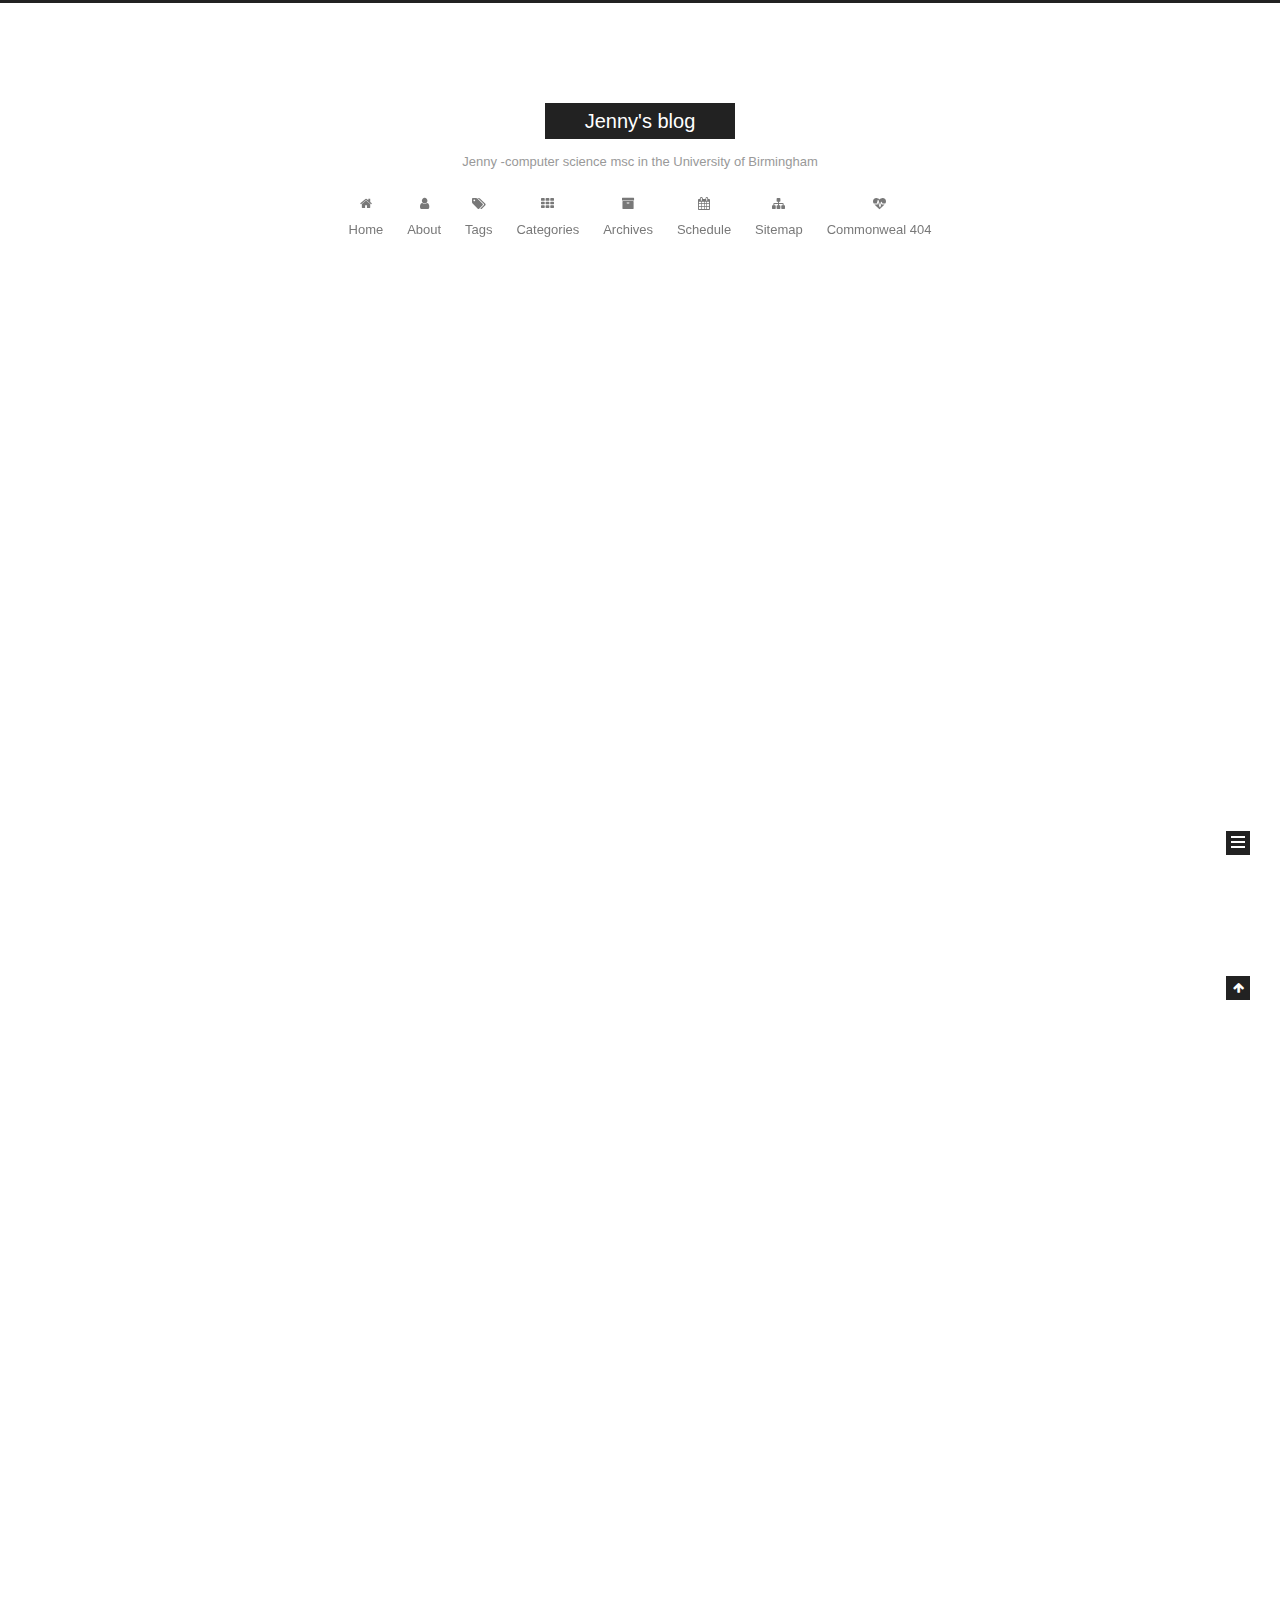
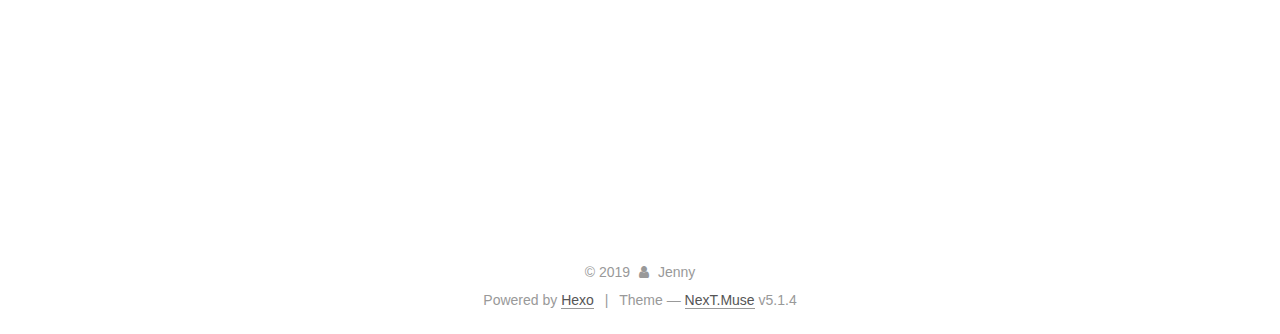
==== commit 99731d69: "Site updated: 2019-07-25 15:55:38" ====
--- a/index.html
+++ b/index.html
@@ -299,6 +299,128 @@
   
   
   <div class="post-block">
+    <link itemprop="mainEntityOfPage" href="http://yoursite.com/2019/07/25/title-1/">
+
+    <span hidden itemprop="author" itemscope itemtype="http://schema.org/Person">
+      <meta itemprop="name" content="Jenny">
+      <meta itemprop="description" content>
+      <meta itemprop="image" content="/images/avatar.jpg">
+    </span>
+
+    <span hidden itemprop="publisher" itemscope itemtype="http://schema.org/Organization">
+      <meta itemprop="name" content="Jenny's blog">
+    </span>
+
+    
+      <header class="post-header">
+
+        
+        
+          <h1 class="post-title" itemprop="name headline">
+                
+                <a class="post-title-link" href="/2019/07/25/title-1/" itemprop="url">rewrite</a></h1>
+        
+
+        <div class="post-meta">
+          <span class="post-time">
+            
+              <span class="post-meta-item-icon">
+                <i class="fa fa-calendar-o"></i>
+              </span>
+              
+                <span class="post-meta-item-text">Posted on</span>
+              
+              <time title="Post created" itemprop="dateCreated datePublished" datetime="2019-07-25T15:50:23+08:00">
+                2019-07-25
+              </time>
+            
+
+            
+
+            
+          </span>
+
+          
+
+          
+            
+          
+
+          
+          
+
+          
+
+          
+
+          
+
+        </div>
+      </header>
+    
+
+    
+    
+    
+    <div class="post-body" itemprop="articleBody">
+
+      
+      
+
+      
+        
+          
+            <h3 id="welcome-back"><a href="#welcome-back" class="headerlink" title="welcome back"></a>welcome back</h3><p>It’s my first blog in 2019.Two years ago, I set my blog called xiaobaiwenjia. Then, I have some important thing to do so I almost have no time to write documents in blog.Now, I change my computer device and begin to rewrite my post!</p>
+<p>Welcome my kingdom ~~!!</p>
+<p>My name is Jenny!</p>
+
+          
+        
+      
+    </div>
+    
+    
+    
+
+    
+
+    
+
+    
+
+    <footer class="post-footer">
+      
+
+      
+
+      
+
+      
+      
+        <div class="post-eof"></div>
+      
+    </footer>
+  </div>
+  
+  
+  
+  </article>
+
+
+    
+      
+
+  
+
+  
+  
+  
+
+  <article class="post post-type-normal" itemscope itemtype="http://schema.org/Article">
+  
+  
+  
+  <div class="post-block">
     <link itemprop="mainEntityOfPage" href="http://yoursite.com/2019/07/25/hello-world/">
 
     <span hidden itemprop="author" itemscope itemtype="http://schema.org/Person">
@@ -466,7 +588,7 @@
               
                 <a href="/archives/">
               
-                  <span class="site-state-item-count">1</span>
+                  <span class="site-state-item-count">2</span>
                   <span class="site-state-item-name">posts</span>
                 </a>
               </div>
@@ -474,6 +596,15 @@
 
             
 
+            
+              
+              
+              <div class="site-state-item site-state-tags">
+                
+                  <span class="site-state-item-count">1</span>
+                  <span class="site-state-item-name">tags</span>
+                
+              </div>
             
 
           </nav>
--- a/css/main.css
+++ b/css/main.css
@@ -1822,7 +1822,7 @@
   width: 4px;
   height: 4px;
   border-radius: 50%;
-  background: #9e5ecc;
+  background: #7cffff;
 }
 .links-of-blogroll {
   font-size: 13px;
